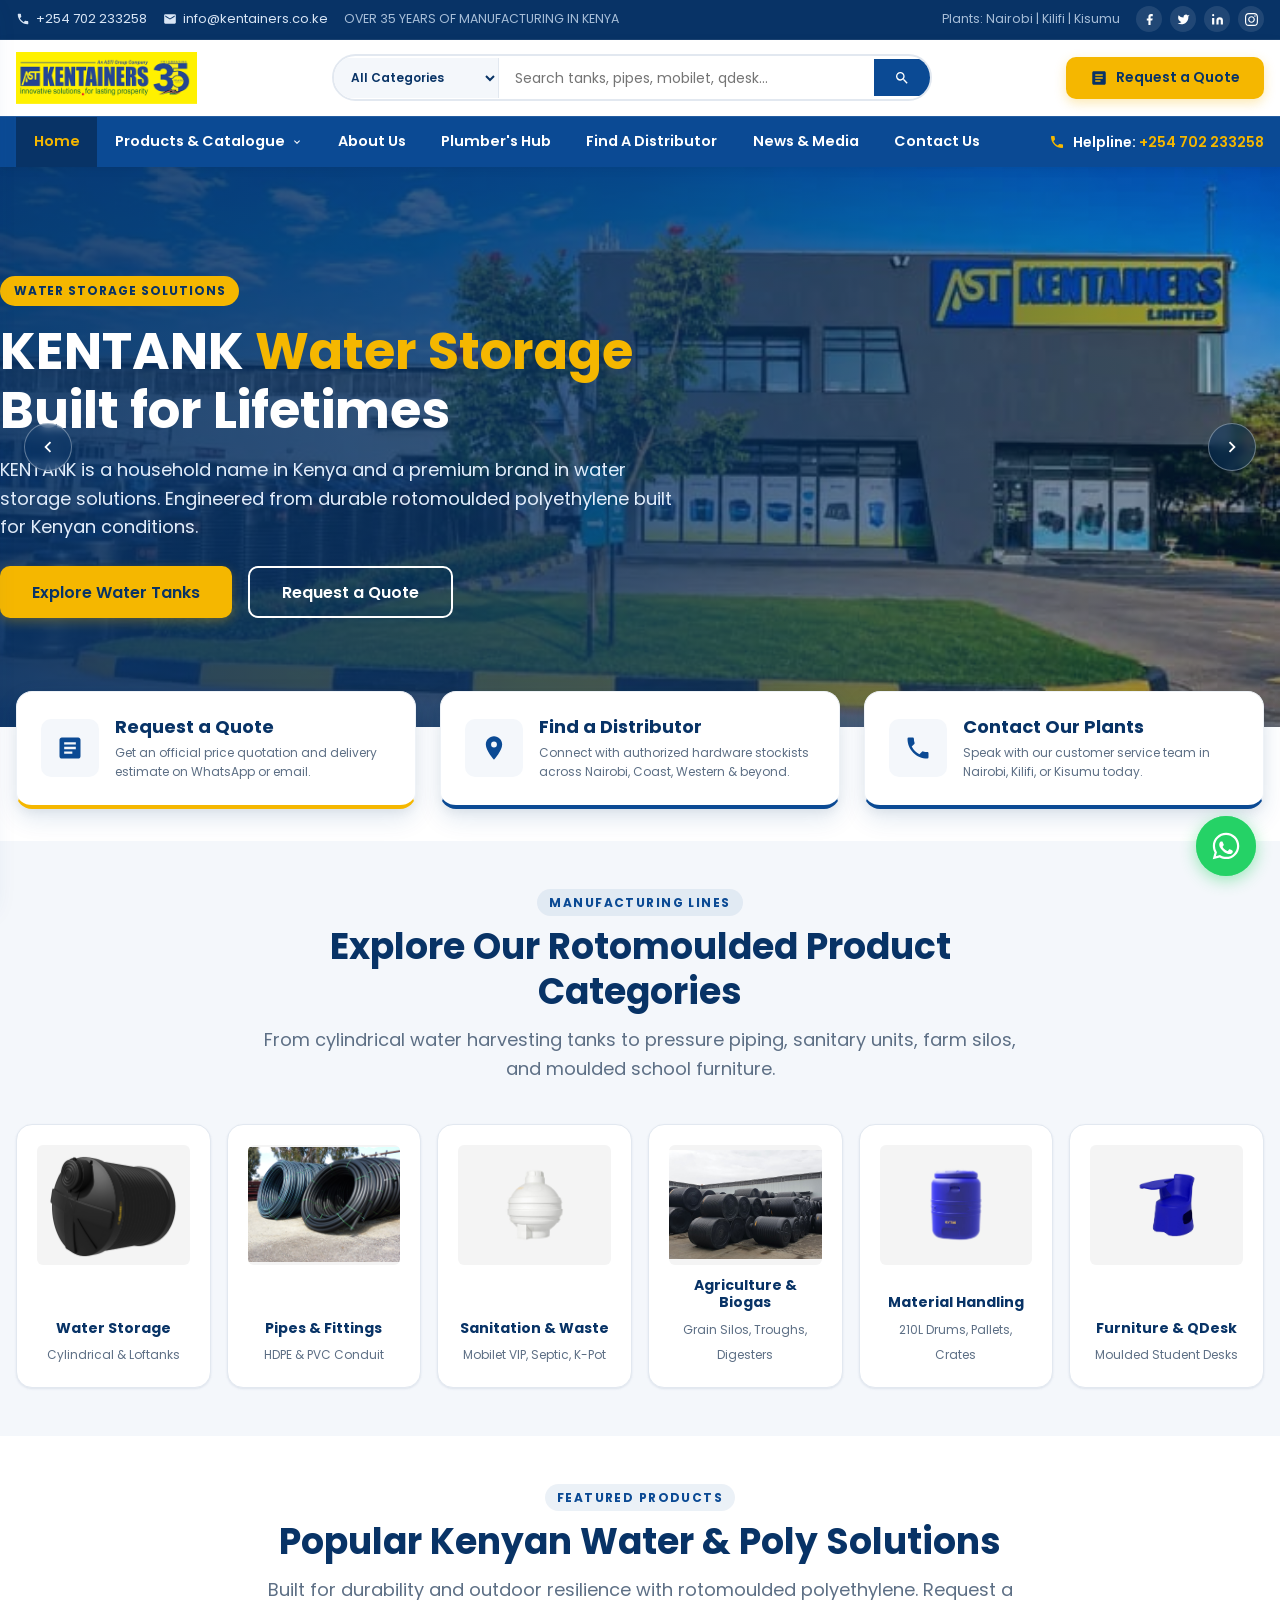
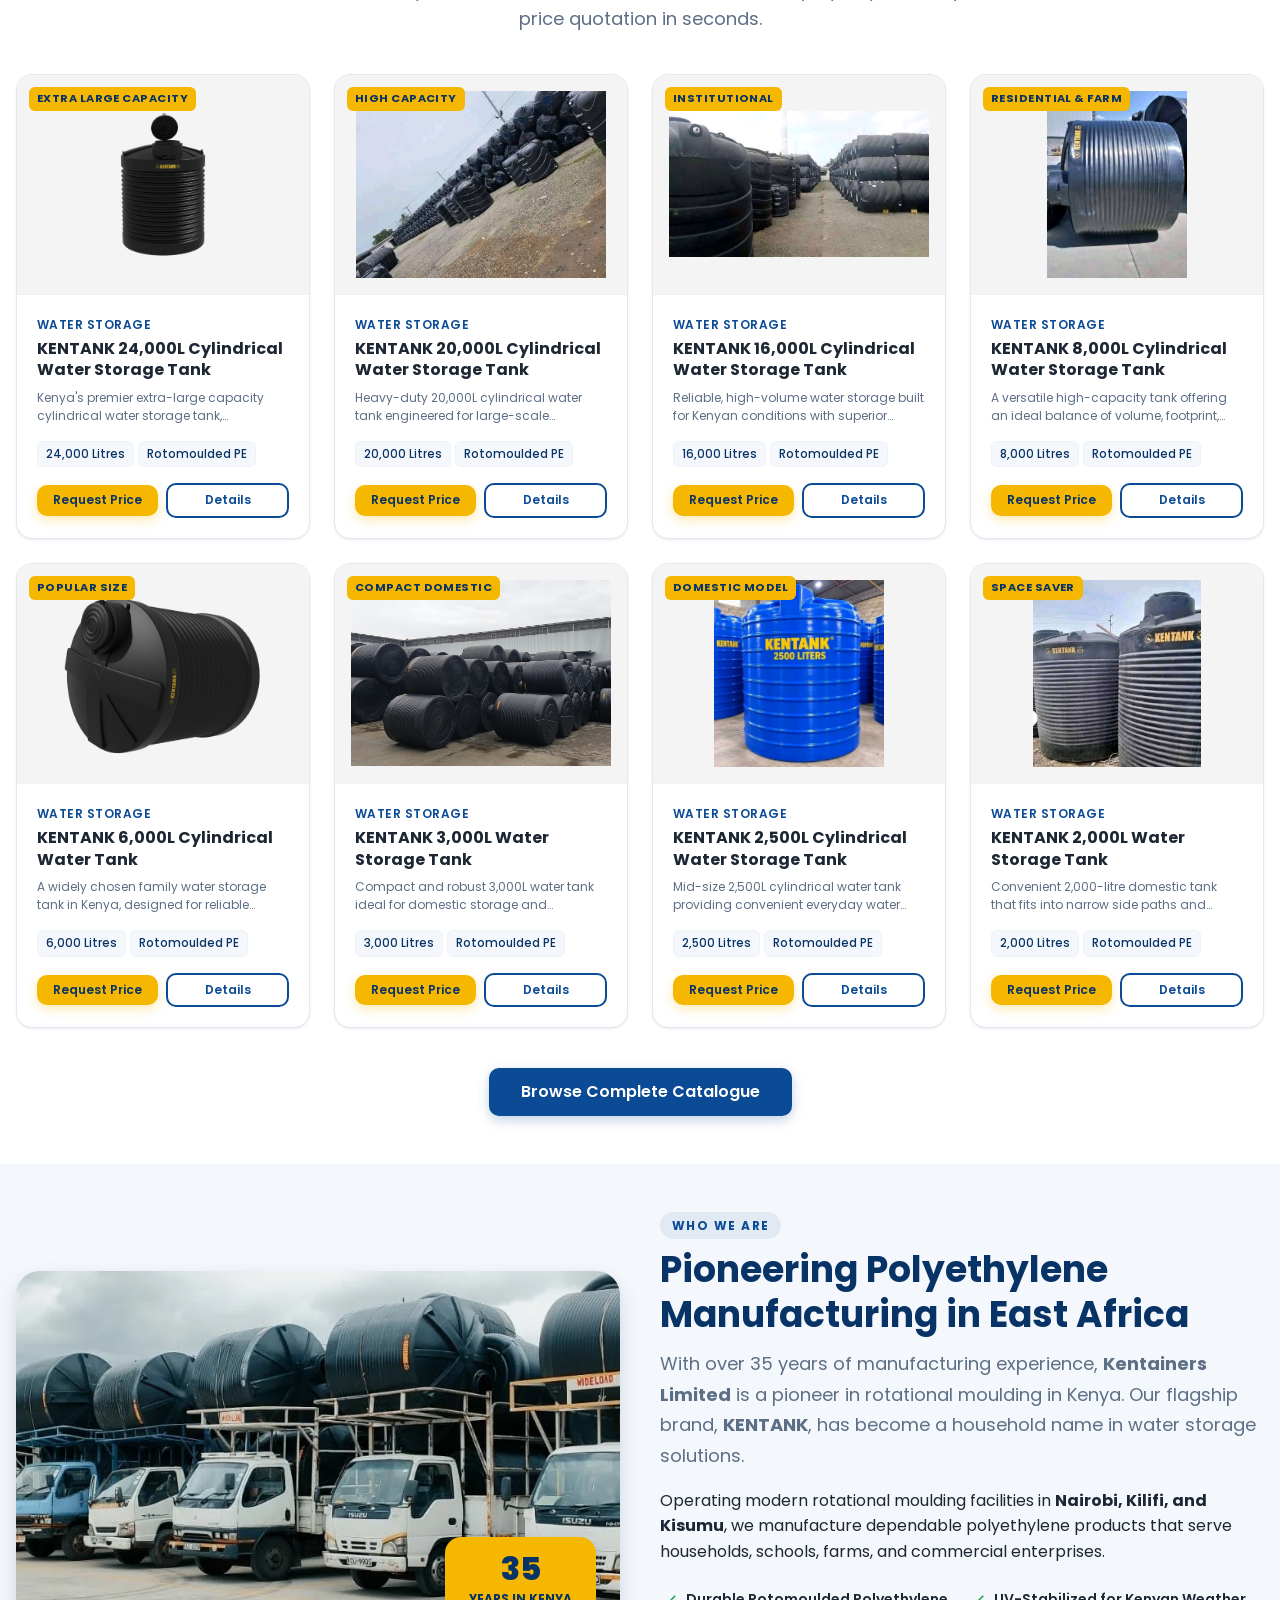
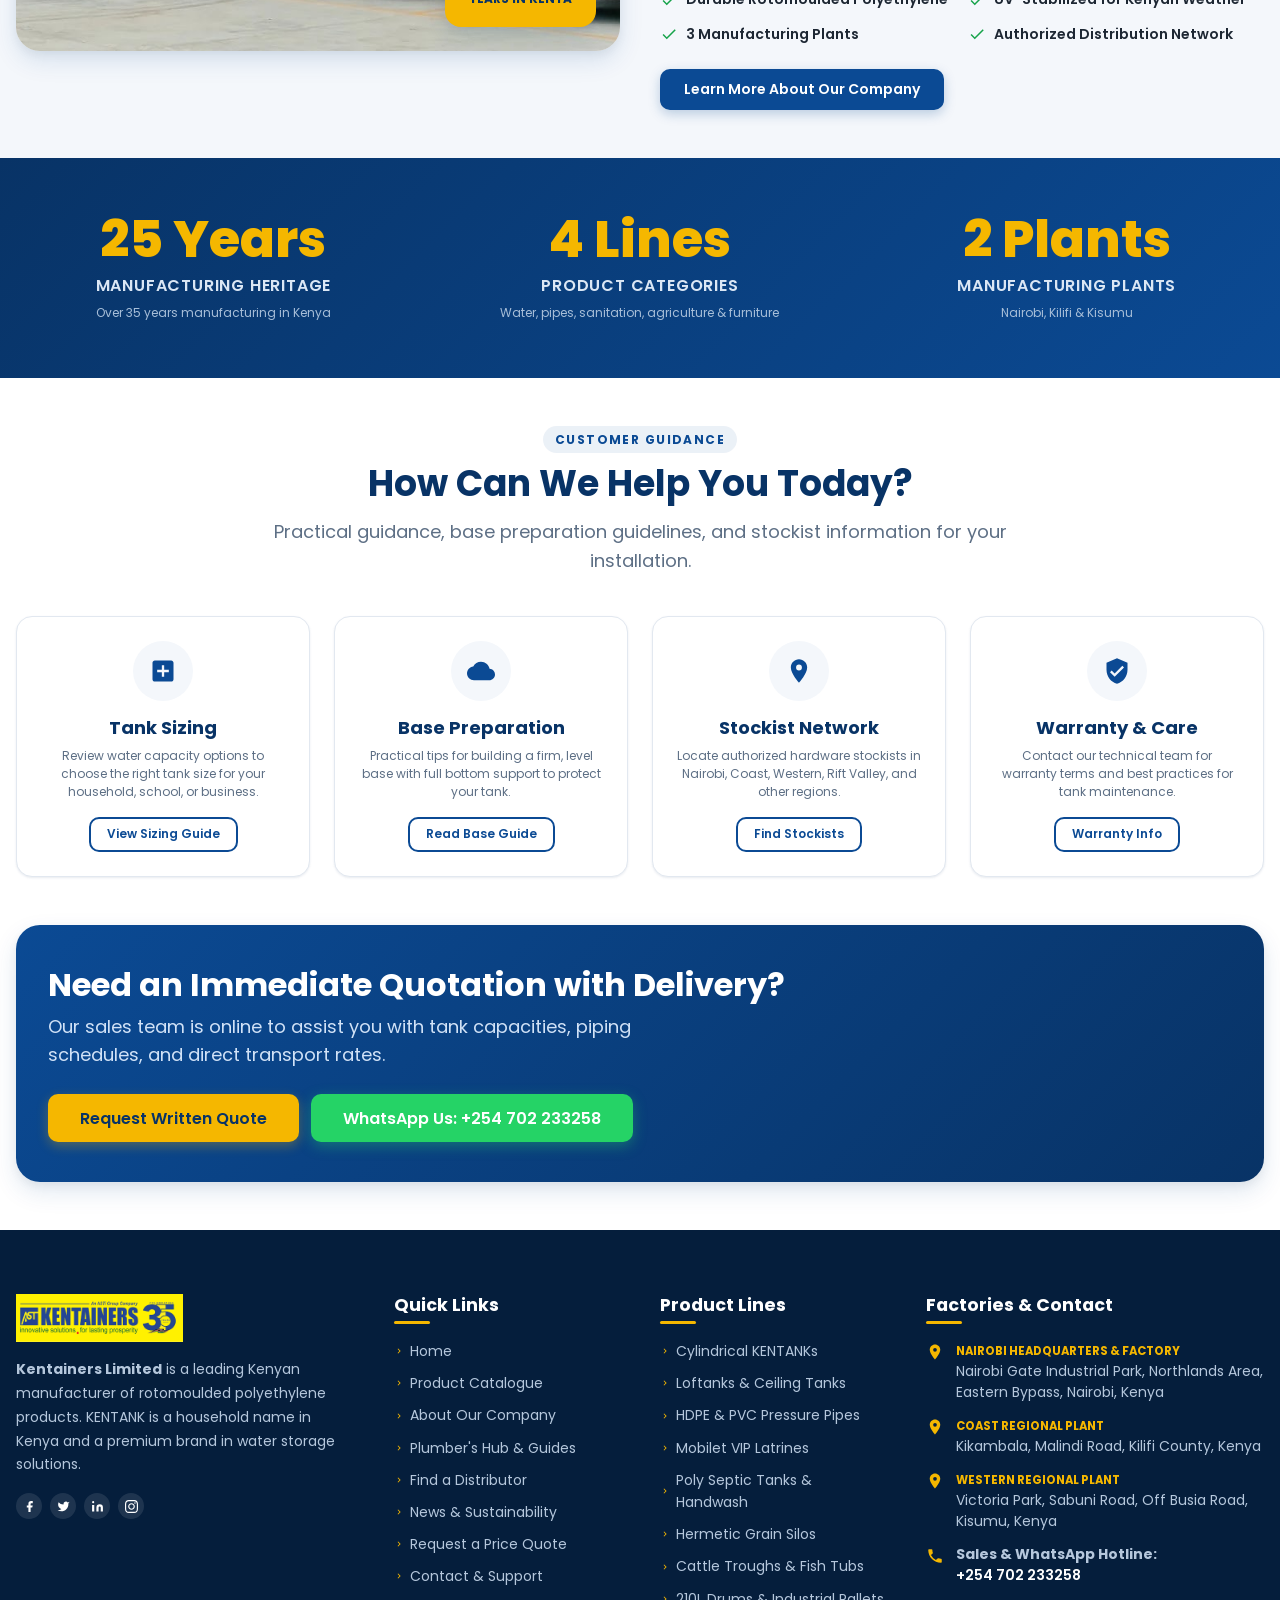
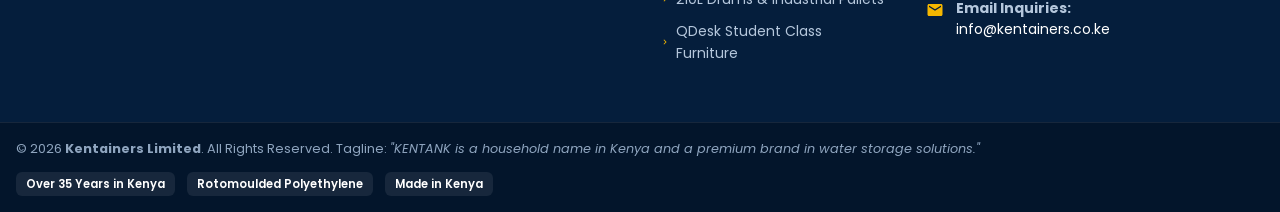
==== index.html @ bfcb147c "Initial commit: Kentainers website" ====
<!DOCTYPE html>
<html lang="en">
<head>
  <meta charset="UTF-8">
  <meta name="viewport" content="width=device-width, initial-scale=1.0">
  <title>Kentainers Limited | Kenya's Trusted Polyethylene Water Tanks & Products</title>
  <meta name="description" content="Kentainers Limited manufactures genuine KENTANK water storage tanks, HDPE & PVC pressure pipes, Mobilet sanitation systems, and QDesk educational furniture in Kenya.">
  <link rel="canonical" href="https://kentainers.co.ke/index.html">

  <!-- Open Graph / Social Sharing -->
  <meta property="og:type" content="website">
  <meta property="og:url" content="https://kentainers.co.ke/index.html">
  <meta property="og:title" content="Kentainers Limited | Manufacturers of KENTANK Water Storage Solutions">
  <meta property="og:description" content="KENTANK is a household name in Kenya and a premium brand in water storage solutions.">
  <meta property="og:image" content="images/web/logo.png">

  <!-- Google Fonts: Poppins -->
  <link rel="preconnect" href="https://fonts.googleapis.com">
  <link rel="preconnect" href="https://fonts.gstatic.com" crossorigin>
  <link href="https://fonts.googleapis.com/css2?family=Poppins:wght@400;500;600;700;800&display=swap" rel="stylesheet">

  <link rel="stylesheet" href="css/style.css">

  <!-- JSON-LD Structured Data: Organization -->
  <script type="application/ld+json">
  {
    "@context": "https://schema.org",
    "@type": "Organization",
    "name": "Kentainers Limited",
    "alternateName": "KENTANK Kenya",
    "url": "https://kentainers.co.ke",
    "logo": "https://kentainers.co.ke/images/web/logo.png",
    "description": "Kenyan manufacturer of polyethylene water storage tanks, pipes, sanitation systems, and agricultural products.",
    "telephone": "+254702233258",
    "email": "info@kentainers.co.ke",
    "address": [
      {
        "@type": "PostalAddress",
        "streetAddress": "Nairobi Gate Industrial Park, Northlands Area, Eastern Bypass",
        "addressLocality": "Nairobi",
        "addressCountry": "KE"
      },
      {
        "@type": "PostalAddress",
        "streetAddress": "Kikambala, Malindi Road",
        "addressLocality": "Kilifi",
        "addressCountry": "KE"
      },
      {
        "@type": "PostalAddress",
        "streetAddress": "Victoria Park, Sabuni Road, Off Busia Road",
        "addressLocality": "Kisumu",
        "addressCountry": "KE"
      }
    ],
    "slogan": "KENTANK is a household name in Kenya and a premium brand in water storage solutions."
  }
  </script>
</head>
<body>
  <a href="#main-content" class="skip-link">Skip to main content</a>

  <!-- Top bar & Sticky Header injected by js/components.js -->
  <div id="site-topbar-root"></div>
  <div id="site-header-root"></div>

  <main id="main-content" class="main-content">
    <!-- TASK 2: Premium Full-Bleed Homepage Hero Slider (5 Slides) -->
    <section class="hero-slider-section" aria-label="Hero Highlights Slider" tabindex="0">
      <div class="hero-slider-track">
        <!-- Slide 1: Water Storage Flagship -->
        <div class="hero-slide active" role="group" aria-roledescription="slide" aria-label="1 of 5: Water Storage Solutions">
          <img src="images/web/kentainer-hero-background.jpeg" alt="Kentainers Water Storage Solutions" class="hero-slide-bg" loading="eager" width="715" height="477">
          <div class="hero-slide-overlay"></div>
          <div class="container hero-slide-content">
            <div class="hero-text-block">
              <span class="hero-eyebrow">Water Storage Solutions</span>
              <h1 class="hero-title">KENTANK <span>Water Storage</span> Built for Lifetimes</h1>
              <p class="hero-desc">
                KENTANK is a household name in Kenya and a premium brand in water storage solutions. Engineered from durable rotomoulded polyethylene built for Kenyan conditions.
              </p>
              <div class="hero-buttons">
                <a href="shop.html?category=water-storage" class="btn btn-accent btn-lg">Explore Water Tanks</a>
                <a href="request-a-quote.html" class="btn btn-outline-white btn-lg">Request a Quote</a>
              </div>
            </div>
          </div>
        </div>

        <!-- Slide 2: Pipes & Fittings -->
        <div class="hero-slide" role="group" aria-roledescription="slide" aria-label="2 of 5: Pipes and Fittings">
          <img src="images/web/32mm-hdpe-pn6-pn8.jpg" alt="KENTANK HDPE Pressure and PVC Conduit Pipes" class="hero-slide-bg" loading="lazy" width="160" height="120">
          <div class="hero-slide-overlay"></div>
          <div class="container hero-slide-content">
            <div class="hero-text-block">
              <span class="hero-eyebrow">Pipes & Fittings</span>
              <h2 class="hero-title">High-Density <span>Polyethylene & PVC</span> Pressure Pipes</h2>
              <p class="hero-desc">
                Quality HDPE pressure pipes (PN6 and PN8) and heavy-gauge PVC conduit pipes engineered for irrigation, boreholes, and building infrastructure.
              </p>
              <div class="hero-buttons">
                <a href="shop.html?category=pipes-fittings" class="btn btn-accent btn-lg">View Pipes & Fittings</a>
                <a href="plumbers-hub.html" class="btn btn-outline-white btn-lg">Plumber's Guide</a>
              </div>
            </div>
          </div>
        </div>

        <!-- Slide 3: Furniture & QDesk -->
        <div class="hero-slide" role="group" aria-roledescription="slide" aria-label="3 of 5: QDesk School Furniture">
          <img src="images/web/qdesk.jpg" alt="KENTANK QDesk Ergonomic School Furniture" class="hero-slide-bg" loading="lazy" width="1060" height="1200" style="object-position: center 25%;">
          <div class="hero-slide-overlay"></div>
          <div class="container hero-slide-content">
            <div class="hero-text-block">
              <span class="hero-eyebrow">Classroom & Institutional Furniture</span>
              <h2 class="hero-title">KENTANK <span>QDesk</span> Ergonomic School Furniture</h2>
              <p class="hero-desc">
                Moulded student desk-chair units with integrated tablet arms. Termite-proof, splinter-proof, easy to sanitize, and built for rigorous daily school use.
              </p>
              <div class="hero-buttons">
                <a href="shop.html?category=furniture-qdesk" class="btn btn-accent btn-lg">Explore QDesk</a>
                <a href="request-a-quote.html?product=KENTANK%20QDesk%20Ergonomic%20School%20Desk" class="btn btn-outline-white btn-lg">Request School Quote</a>
              </div>
            </div>
          </div>
        </div>

        <!-- Slide 4: Countrywide Delivery -->
        <div class="hero-slide" role="group" aria-roledescription="slide" aria-label="4 of 5: Direct Delivery">
          <img src="images/web/countrywide-delivery.jpg" alt="Kentainers direct delivery fleet" class="hero-slide-bg" loading="lazy" width="738" height="738">
          <div class="hero-slide-overlay"></div>
          <div class="container hero-slide-content">
            <div class="hero-text-block">
              <span class="hero-eyebrow">Logistics & Distribution</span>
              <h2 class="hero-title">Direct Site & Hardware <span>Delivery</span></h2>
              <p class="hero-desc">
                Supplying authorized hardware stockists, farms, schools, and project sites with prompt, dedicated delivery from our regional plants.
              </p>
              <div class="hero-buttons">
                <a href="find-a-distributor.html" class="btn btn-accent btn-lg">Find a Stockist</a>
                <a href="https://wa.me/254702233258" class="btn btn-whatsapp btn-lg" target="_blank" rel="noopener noreferrer">Order via WhatsApp</a>
              </div>
            </div>
          </div>
        </div>

        <!-- Slide 5: Agriculture & Material Handling -->
        <div class="hero-slide" role="group" aria-roledescription="slide" aria-label="5 of 5: Agriculture and Material Handling">
          <img src="images/web/kentainer-drum-blue.jpg" alt="Kentainers industrial drums and agricultural silos" class="hero-slide-bg" loading="lazy" width="430" height="487">
          <div class="hero-slide-overlay"></div>
          <div class="container hero-slide-content">
            <div class="hero-text-block">
              <span class="hero-eyebrow">Agriculture & Industry</span>
              <h2 class="hero-title">Tough Polyethylene for <span>Farms & Industry</span></h2>
              <p class="hero-desc">
                Chemical-resistant industrial drums, post-harvest hermetic grain silos, and livestock feeding troughs built for Kenyan agricultural and commercial demands.
              </p>
              <div class="hero-buttons">
                <a href="shop.html" class="btn btn-accent btn-lg">Browse Catalogue</a>
                <a href="contact-us.html" class="btn btn-outline-white btn-lg">Contact Technical Sales</a>
              </div>
            </div>
          </div>
        </div>
      </div>

      <!-- Slider Arrows -->
      <button type="button" class="slider-arrow slider-prev" aria-label="Previous slide">
        <svg viewBox="0 0 24 24"><path d="M15.41 7.41L14 6l-6 6 6 6 1.41-1.41L10.83 12z"/></svg>
      </button>
      <button type="button" class="slider-arrow slider-next" aria-label="Next slide">
        <svg viewBox="0 0 24 24"><path d="M10 6L8.59 7.41 13.17 12l-4.58 4.59L10 18l6-6z"/></svg>
      </button>

      <!-- Slider Dots -->
      <div class="slider-dots" role="tablist" aria-label="Slide Selection Dots">
        <button type="button" class="slider-dot active" role="tab" aria-selected="true" aria-label="Slide 1"></button>
        <button type="button" class="slider-dot" role="tab" aria-selected="false" aria-label="Slide 2"></button>
        <button type="button" class="slider-dot" role="tab" aria-selected="false" aria-label="Slide 3"></button>
        <button type="button" class="slider-dot" role="tab" aria-selected="false" aria-label="Slide 4"></button>
        <button type="button" class="slider-dot" role="tab" aria-selected="false" aria-label="Slide 5"></button>
      </div>
    </section>

    <!-- Quick Action Cards (Row of 3) -->
    <section class="quick-actions-bar" aria-label="Quick Actions">
      <div class="container">
        <div class="quick-actions-grid">
          <a href="request-a-quote.html" class="quick-action-card highlight">
            <div class="action-card-icon">
              <svg viewBox="0 0 24 24"><path d="M19 3H5c-1.1 0-2 .9-2 2v14c0 1.1.9 2 2 2h14c1.1 0 2-.9 2-2V5c0-1.1-.9-2-2-2zm-5 14H7v-2h7v2zm3-4H7v-2h10v2zm0-4H7V7h10v2z"/></svg>
            </div>
            <div>
              <h3 class="action-card-title">Request a Quote</h3>
              <p class="action-card-text">Get an official price quotation and delivery estimate on WhatsApp or email.</p>
            </div>
          </a>

          <a href="find-a-distributor.html" class="quick-action-card">
            <div class="action-card-icon">
              <svg viewBox="0 0 24 24"><path d="M12 2C8.13 2 5 5.13 5 9c0 5.25 7 13 7 13s7-7.75 7-13c0-3.87-3.13-7-7-7zm0 9.5a2.5 2.5 0 010-5 2.5 2.5 0 010 5z"/></svg>
            </div>
            <div>
              <h3 class="action-card-title">Find a Distributor</h3>
              <p class="action-card-text">Connect with authorized hardware stockists across Nairobi, Coast, Western & beyond.</p>
            </div>
          </a>

          <a href="contact-us.html" class="quick-action-card">
            <div class="action-card-icon">
              <svg viewBox="0 0 24 24"><path d="M6.62 10.79a15.053 15.053 0 006.59 6.59l2.2-2.2a1 1 0 011.02-.24c1.12.37 2.33.57 3.57.57.55 0 1 .45 1 1V20a1 1 0 01-1 1c-9.39 0-17-7.61-17-17a1 1 0 011-1h3.5a1 1 0 011 1c0 1.25.2 2.45.57 3.57.11.35.03.74-.25 1.02l-2.2 2.2z"/></svg>
            </div>
            <div>
              <h3 class="action-card-title">Contact Our Plants</h3>
              <p class="action-card-text">Speak with our customer service team in Nairobi, Kilifi, or Kisumu today.</p>
            </div>
          </a>
        </div>
      </div>
    </section>

    <!-- Category Tiles (6 Verified Categories) -->
    <section class="section section-bg-alt" aria-labelledby="cat-tiles-title">
      <div class="container">
        <div class="section-header">
          <span class="section-subtitle">Manufacturing Lines</span>
          <h2 id="cat-tiles-title" class="section-title">Explore Our Rotomoulded Product Categories</h2>
          <p class="section-description">From cylindrical water harvesting tanks to pressure piping, sanitary units, farm silos, and moulded school furniture.</p>
        </div>

        <div class="category-tiles-grid">
          <!-- 1. Water Storage -->
          <a href="shop.html?category=water-storage" class="category-tile">
            <div class="category-tile-img-wrap">
              <img src="images/web/kentank-6000l-cylindrical-tank.png" alt="Water Storage Tanks" class="category-tile-img" loading="lazy" width="510" height="484">
            </div>
            <div>
              <h3 class="category-tile-title">Water Storage</h3>
              <span class="category-tile-count">Cylindrical & Loftanks</span>
            </div>
          </a>

          <!-- 2. Pipes & Fittings -->
          <a href="shop.html?category=pipes-fittings" class="category-tile">
            <div class="category-tile-img-wrap">
              <img src="images/web/32mm-hdpe-pn6-pn8.jpg" alt="Pipes and Fittings" class="category-tile-img" loading="lazy" width="160" height="120">
            </div>
            <div>
              <h3 class="category-tile-title">Pipes & Fittings</h3>
              <span class="category-tile-count">HDPE & PVC Conduit</span>
            </div>
          </a>

          <!-- 3. Sanitation & Waste -->
          <a href="shop.html?category=sanitation-waste" class="category-tile">
            <div class="category-tile-img-wrap">
              <img src="images/web/kentainers-kpot-white.jpg" alt="Sanitation and Waste Management" class="category-tile-img" loading="lazy" width="430" height="487">
            </div>
            <div>
              <h3 class="category-tile-title">Sanitation & Waste</h3>
              <span class="category-tile-count">Mobilet VIP, Septic, K-Pot</span>
            </div>
          </a>

          <!-- 4. Agriculture & Biogas -->
          <a href="shop.html?category=agriculture-biogas" class="category-tile">
            <div class="category-tile-img-wrap">
              <img src="images/web/kentank-3000l.jpg" alt="Agriculture and Biogas" class="category-tile-img" loading="lazy" width="980" height="700">
            </div>
            <div>
              <h3 class="category-tile-title">Agriculture & Biogas</h3>
              <span class="category-tile-count">Grain Silos, Troughs, Digesters</span>
            </div>
          </a>

          <!-- 5. Material Handling -->
          <a href="shop.html?category=material-handling" class="category-tile">
            <div class="category-tile-img-wrap">
              <img src="images/web/kentainer-drum-blue.jpg" alt="Material Handling Equipment" class="category-tile-img" loading="lazy" width="430" height="487">
            </div>
            <div>
              <h3 class="category-tile-title">Material Handling</h3>
              <span class="category-tile-count">210L Drums, Pallets, Crates</span>
            </div>
          </a>

          <!-- 6. Furniture & QDesk -->
          <a href="shop.html?category=furniture-qdesk" class="category-tile">
            <div class="category-tile-img-wrap">
              <img src="images/web/qdesk.jpg" alt="Furniture and QDesk" class="category-tile-img" loading="lazy" width="1060" height="1200">
            </div>
            <div>
              <h3 class="category-tile-title">Furniture & QDesk</h3>
              <span class="category-tile-count">Moulded Student Desks</span>
            </div>
          </a>
        </div>
      </div>
    </section>

    <!-- Featured Products Section (8 Products - Real Photos Only!) -->
    <section class="section" aria-labelledby="featured-products-title">
      <div class="container">
        <div class="section-header">
          <span class="section-subtitle">Featured Products</span>
          <h2 id="featured-products-title" class="section-title">Popular Kenyan Water & Poly Solutions</h2>
          <p class="section-description">Built for durability and outdoor resilience with rotomoulded polyethylene. Request a price quotation in seconds.</p>
        </div>

        <div class="product-grid" id="featuredProductsGrid">
          <!-- Populated strictly with real photo products by js/main.js -->
        </div>

        <div class="text-center" style="margin-top: var(--space-10);">
          <a href="shop.html" class="btn btn-primary btn-lg">Browse Complete Catalogue</a>
        </div>
      </div>
    </section>

    <!-- About Company Teaser Section (Safe verified claims) -->
    <section class="section section-bg-alt" aria-labelledby="about-teaser-title">
      <div class="container">
        <div class="about-teaser-grid">
          <div class="about-teaser-img-wrap">
            <img src="images/web/countrywide-delivery.jpg" alt="Kentainers distribution logistics fleet" class="about-teaser-img" loading="lazy" width="738" height="738">
            <div class="about-experience-badge">
              <span class="experience-years">35</span>
              <span class="experience-text">Years in Kenya</span>
            </div>
          </div>

          <div>
            <span class="section-subtitle">Who We Are</span>
            <h2 id="about-teaser-title" class="section-title">Pioneering Polyethylene Manufacturing in East Africa</h2>
            <p class="lead">
              With over 35 years of manufacturing experience, <strong>Kentainers Limited</strong> is a pioneer in rotational moulding in Kenya. Our flagship brand, <strong>KENTANK</strong>, has become a household name in water storage solutions.
            </p>
            <p>
              Operating modern rotational moulding facilities in <strong>Nairobi, Kilifi, and Kisumu</strong>, we manufacture dependable polyethylene products that serve households, schools, farms, and commercial enterprises.
            </p>

            <div class="about-bullets">
              <div class="bullet-item">
                <svg viewBox="0 0 24 24"><path d="M9 16.17L4.83 12l-1.42 1.41L9 19 21 7l-1.41-1.41z"/></svg>
                <span>Durable Rotomoulded Polyethylene</span>
              </div>
              <div class="bullet-item">
                <svg viewBox="0 0 24 24"><path d="M9 16.17L4.83 12l-1.42 1.41L9 19 21 7l-1.41-1.41z"/></svg>
                <span>UV-Stabilized for Kenyan Weather</span>
              </div>
              <div class="bullet-item">
                <svg viewBox="0 0 24 24"><path d="M9 16.17L4.83 12l-1.42 1.41L9 19 21 7l-1.41-1.41z"/></svg>
                <span>3 Manufacturing Plants</span>
              </div>
              <div class="bullet-item">
                <svg viewBox="0 0 24 24"><path d="M9 16.17L4.83 12l-1.42 1.41L9 19 21 7l-1.41-1.41z"/></svg>
                <span>Authorized Distribution Network</span>
              </div>
            </div>

            <a href="about-us.html" class="btn btn-primary">Learn More About Our Company</a>
          </div>
        </div>
      </div>
    </section>

    <!-- Verified Stats Counter Band -->
    <section class="stats-band" aria-label="Key Performance Statistics">
      <div class="container">
        <div class="stats-grid">
          <div class="stat-item">
            <div class="stat-number" data-target="35" data-suffix=" Years">35 Years</div>
            <div class="stat-label">Manufacturing Heritage</div>
            <div class="stat-subtext">Over 35 years manufacturing in Kenya</div>
          </div>
          <div class="stat-item">
            <div class="stat-number" data-target="6" data-suffix=" Lines">6 Lines</div>
            <div class="stat-label">Product Categories</div>
            <div class="stat-subtext">Water, pipes, sanitation, agriculture & furniture</div>
          </div>
          <div class="stat-item">
            <div class="stat-number" data-target="3" data-suffix=" Plants">3 Plants</div>
            <div class="stat-label">Manufacturing Plants</div>
            <!-- TODO: confirm factory locations with client -->
            <div class="stat-subtext">Nairobi, Kilifi & Kisumu</div>
          </div>
        </div>
      </div>
    </section>

    <!-- Find Help Cards (4 Columns) -->
    <section class="section" aria-labelledby="help-title">
      <div class="container">
        <div class="section-header">
          <span class="section-subtitle">Customer Guidance</span>
          <h2 id="help-title" class="section-title">How Can We Help You Today?</h2>
          <p class="section-description">Practical guidance, base preparation guidelines, and stockist information for your installation.</p>
        </div>

        <div class="find-help-grid">
          <div class="help-card">
            <div class="help-card-icon">
              <svg viewBox="0 0 24 24"><path d="M19 3H5c-1.1 0-2 .9-2 2v14c0 1.1.9 2 2 2h14c1.1 0 2-.9 2-2V5c0-1.1-.9-2-2-2zm-2 10h-4v4h-2v-4H7v-2h4V7h2v4h4v2z"/></svg>
            </div>
            <h3 class="help-card-title">Tank Sizing</h3>
            <p class="help-card-desc">Review water capacity options to choose the right tank size for your household, school, or business.</p>
            <a href="plumbers-hub.html#water-weight" class="btn btn-outline btn-sm">View Sizing Guide</a>
          </div>

          <div class="help-card">
            <div class="help-card-icon">
              <svg viewBox="0 0 24 24"><path d="M19.35 10.04C18.67 6.59 15.64 4 12 4 9.11 4 6.6 5.64 5.35 8.04 2.34 8.36 0 10.91 0 14c0 3.31 2.69 6 6 6h13c2.76 0 5-2.24 5-5 0-2.64-2.05-4.78-4.65-4.96z"/></svg>
            </div>
            <h3 class="help-card-title">Base Preparation</h3>
            <p class="help-card-desc">Practical tips for building a firm, level base with full bottom support to protect your tank.</p>
            <a href="plumbers-hub.html#installation-essentials" class="btn btn-outline btn-sm">Read Base Guide</a>
          </div>

          <div class="help-card">
            <div class="help-card-icon">
              <svg viewBox="0 0 24 24"><path d="M12 2C8.13 2 5 5.13 5 9c0 5.25 7 13 7 13s7-7.75 7-13c0-3.87-3.13-7-7-7zm0 9.5a2.5 2.5 0 010-5 2.5 2.5 0 010 5z"/></svg>
            </div>
            <h3 class="help-card-title">Stockist Network</h3>
            <p class="help-card-desc">Locate authorized hardware stockists in Nairobi, Coast, Western, Rift Valley, and other regions.</p>
            <a href="find-a-distributor.html" class="btn btn-outline btn-sm">Find Stockists</a>
          </div>

          <div class="help-card">
            <div class="help-card-icon">
              <svg viewBox="0 0 24 24"><path d="M12 1L3 5v6c0 5.55 3.84 10.74 9 12 5.16-1.26 9-6.45 9-12V5l-9-4zm-2 16l-4-4 1.41-1.41L10 14.17l6.59-6.59L18 9l-8 8z"/></svg>
            </div>
            <h3 class="help-card-title">Warranty & Care</h3>
            <p class="help-card-desc">Contact our technical team for warranty terms and best practices for tank maintenance.</p>
            <a href="about-us.html#warranty" class="btn btn-outline btn-sm">Warranty Info</a>
          </div>
        </div>
      </div>
    </section>

    <!-- Short Quote CTA Banner -->
    <section class="section" style="padding-top: 0;">
      <div class="container">
        <div class="quote-cta-banner">
          <div class="quote-cta-text">
            <h3>Need an Immediate Quotation with Delivery?</h3>
            <p>Our sales team is online to assist you with tank capacities, piping schedules, and direct transport rates.</p>
          </div>
          <div class="quote-cta-actions">
            <a href="request-a-quote.html" class="btn btn-accent btn-lg">Request Written Quote</a>
            <a href="https://wa.me/254702233258" class="btn btn-whatsapp btn-lg" target="_blank" rel="noopener noreferrer">
              <span>WhatsApp Us: +254 702 233258</span>
            </a>
          </div>
        </div>
      </div>
    </section>
  </main>

  <!-- Multi-column Footer & Floating WhatsApp injected by js/components.js -->
  <div id="site-footer-root"></div>
  <div id="site-whatsapp-root"></div>

  <!-- Scripts -->
  <script src="js/products.js"></script>
  <script src="js/components.js"></script>
  <script src="js/main.js"></script>
</body>
</html>
---- css/style.css ----
/* ==========================================================================
   KENTAINERS LIMITED - MAIN STYLESHEET
   Design System: Elementor / WoodMart WooCommerce Inspired
   ========================================================================== */

/* --- CSS Variables & Design Tokens --- */
:root {
  --blue: #0b4a94;
  --blue-dark: #083366;
  --blue-light: #1664c0;
  --accent: #f5b700;
  --accent-hover: #dfa600;
  --accent-light: #fff8e1;
  --text: #1d2733;
  --text-muted: #5d6f85;
  --text-light: #899ab0;
  --bg-alt: #f4f7fb;
  --bg-card: #ffffff;
  --bg-thumb: #f4f4f4; /* Neutral light grey matching product photography */
  --white: #ffffff;
  --border: #e2e8f0;
  --border-light: #eef2f7;
  --success: #16a34a;
  --danger: #dc2626;

  /* Typography */
  --font-family: 'Poppins', -apple-system, BlinkMacSystemFont, 'Segoe UI', Roboto, Helvetica, Arial, sans-serif;
  --font-size-xs: 0.75rem;     /* 12px */
  --font-size-sm: 0.875rem;    /* 14px */
  --font-size-base: 1rem;      /* 16px */
  --font-size-md: 1.125rem;    /* 18px */
  --font-size-lg: 1.25rem;     /* 20px */
  --font-size-xl: 1.5rem;      /* 24px */
  --font-size-2xl: 1.875rem;   /* 30px */
  --font-size-3xl: 2.25rem;    /* 36px */
  --font-size-4xl: 3rem;       /* 48px */

  /* 8px Spacing Scale */
  --space-1: 0.25rem;  /* 4px */
  --space-2: 0.5rem;   /* 8px */
  --space-3: 0.75rem;  /* 12px */
  --space-4: 1rem;     /* 16px */
  --space-5: 1.25rem;  /* 20px */
  --space-6: 1.5rem;   /* 24px */
  --space-8: 2rem;     /* 32px */
  --space-10: 2.5rem;  /* 40px */
  --space-12: 3rem;    /* 48px */
  --space-16: 4rem;    /* 64px */
  --space-20: 5rem;    /* 80px */

  /* Shadows & Radii */
  --radius-sm: 6px;
  --radius-md: 10px;
  --radius-lg: 16px;
  --radius-xl: 24px;
  --radius-full: 9999px;

  --shadow-sm: 0 1px 3px rgba(11, 74, 148, 0.06), 0 1px 2px rgba(0, 0, 0, 0.04);
  --shadow-md: 0 4px 12px rgba(11, 74, 148, 0.08), 0 2px 4px rgba(0, 0, 0, 0.03);
  --shadow-lg: 0 10px 25px rgba(11, 74, 148, 0.12), 0 4px 10px rgba(0, 0, 0, 0.05);
  --shadow-hover: 0 16px 36px rgba(11, 74, 148, 0.16), 0 6px 12px rgba(0, 0, 0, 0.08);

  --transition-fast: 0.2s ease;
  --transition-normal: 0.3s cubic-bezier(0.16, 1, 0.3, 1);
  --max-width: 1280px;
}

/* --- Base & Reset --- */
*, *::before, *::after {
  box-sizing: border-box;
  margin: 0;
  padding: 0;
}

html {
  font-size: 16px;
  scroll-behavior: smooth;
  -webkit-text-size-adjust: 100%;
}

body {
  font-family: var(--font-family);
  font-size: var(--font-size-base);
  line-height: 1.6;
  color: var(--text);
  background-color: var(--white);
  min-height: 100vh;
  display: flex;
  flex-direction: column;
}

img, picture, svg, video {
  display: block;
  max-width: 100%;
  height: auto;
}

a {
  color: var(--blue);
  text-decoration: none;
  transition: color var(--transition-fast);
}

a:hover {
  color: var(--blue-dark);
}

button, input, select, textarea {
  font: inherit;
  color: inherit;
}

button {
  cursor: pointer;
  border: none;
  background: none;
}

ul, ol {
  list-style: none;
}

/* Accessibility Skip Link */
.skip-link {
  position: absolute;
  top: -100px;
  left: var(--space-4);
  background: var(--accent);
  color: var(--blue-dark);
  padding: var(--space-2) var(--space-4);
  font-weight: 700;
  border-radius: var(--radius-sm);
  z-index: 9999;
  transition: top 0.2s ease;
}

.skip-link:focus {
  top: var(--space-4);
  outline: 3px solid var(--blue-dark);
}

:focus-visible {
  outline: 3px solid var(--accent);
  outline-offset: 2px;
}

/* --- Typography --- */
h1, h2, h3, h4, h5, h6 {
  color: var(--blue-dark);
  line-height: 1.25;
  font-weight: 700;
  margin-bottom: var(--space-3);
}

h1 { font-size: clamp(1.75rem, 4vw, 2.75rem); }
h2 { font-size: clamp(1.5rem, 3vw, 2.25rem); }
h3 { font-size: clamp(1.25rem, 2.5vw, 1.5rem); }
h4 { font-size: 1.2rem; }
h5 { font-size: 1rem; }
h6 { font-size: 0.875rem; text-transform: uppercase; letter-spacing: 0.05em; }

p {
  margin-bottom: var(--space-4);
}

.lead {
  font-size: var(--font-size-md);
  color: var(--text-muted);
  line-height: 1.7;
}

.text-accent { color: var(--accent); }
.text-blue { color: var(--blue); }
.text-muted { color: var(--text-muted); }
.text-center { text-align: center; }
.text-right { text-align: right; }

/* --- Containers & Layout --- */
.container {
  width: 100%;
  max-width: var(--max-width);
  margin-left: auto;
  margin-right: auto;
  padding-left: var(--space-4);
  padding-right: var(--space-4);
}

.main-content {
  flex: 1 0 auto;
}

.section {
  padding-top: var(--space-12);
  padding-bottom: var(--space-12);
}

.section-bg-alt {
  background-color: var(--bg-alt);
}

.section-header {
  text-align: center;
  max-width: 760px;
  margin: 0 auto var(--space-10) auto;
}

.section-subtitle {
  display: inline-block;
  font-size: var(--font-size-xs);
  font-weight: 700;
  text-transform: uppercase;
  letter-spacing: 0.12em;
  color: var(--blue);
  background: rgba(11, 74, 148, 0.08);
  padding: var(--space-1) var(--space-3);
  border-radius: var(--radius-full);
  margin-bottom: var(--space-2);
}

.section-title {
  margin-bottom: var(--space-3);
}

.section-description {
  color: var(--text-muted);
  font-size: var(--font-size-md);
}

/* --- Buttons --- */
.btn {
  display: inline-flex;
  align-items: center;
  justify-content: center;
  gap: var(--space-2);
  font-size: var(--font-size-sm);
  font-weight: 600;
  padding: 0.75rem 1.5rem;
  border-radius: var(--radius-md);
  transition: all var(--transition-fast);
  white-space: nowrap;
  line-height: 1.2;
}

.btn svg {
  width: 18px;
  height: 18px;
  fill: currentColor;
}

.btn-primary {
  background-color: var(--blue);
  color: var(--white);
  box-shadow: 0 4px 12px rgba(11, 74, 148, 0.25);
}

.btn-primary:hover {
  background-color: var(--blue-dark);
  color: var(--white);
  transform: translateY(-2px);
  box-shadow: 0 6px 16px rgba(11, 74, 148, 0.35);
}

.btn-accent {
  background-color: var(--accent);
  color: var(--blue-dark);
  box-shadow: 0 4px 12px rgba(245, 183, 0, 0.3);
}

.btn-accent:hover {
  background-color: var(--accent-hover);
  color: var(--blue-dark);
  transform: translateY(-2px);
  box-shadow: 0 6px 16px rgba(245, 183, 0, 0.4);
}

.btn-outline {
  border: 2px solid var(--blue);
  color: var(--blue);
  background-color: transparent;
}

.btn-outline:hover {
  background-color: var(--blue);
  color: var(--white);
}

.btn-outline-white {
  border: 2px solid var(--white);
  color: var(--white);
  background-color: transparent;
}

.btn-outline-white:hover {
  background-color: var(--white);
  color: var(--blue-dark);
}

.btn-whatsapp {
  background-color: #25D366;
  color: var(--white);
  box-shadow: 0 4px 14px rgba(37, 211, 102, 0.35);
}

.btn-whatsapp:hover {
  background-color: #1eb857;
  color: var(--white);
  transform: translateY(-2px);
  box-shadow: 0 6px 18px rgba(37, 211, 102, 0.45);
}

.btn-sm {
  padding: 0.5rem 1rem;
  font-size: var(--font-size-xs);
}

.btn-lg {
  padding: 0.9rem 2rem;
  font-size: var(--font-size-base);
}

/* ==========================================================================
   TOP BAR & HEADER
   ========================================================================== */
.site-topbar {
  background-color: var(--blue-dark);
  color: #c9d8ea;
  font-size: 0.8125rem;
  padding: 0.4rem 0;
  border-bottom: 1px solid rgba(255, 255, 255, 0.08);
}

.topbar-content {
  display: flex;
  justify-content: space-between;
  align-items: center;
  flex-wrap: wrap;
  gap: var(--space-2);
}

.topbar-left, .topbar-right {
  display: flex;
  align-items: center;
  gap: var(--space-4);
  flex-wrap: wrap;
}

.topbar-link {
  color: #d8e5f5;
  display: inline-flex;
  align-items: center;
  gap: 6px;
  transition: color var(--transition-fast);
}

.topbar-link:hover {
  color: var(--accent);
}

.topbar-link svg {
  width: 14px;
  height: 14px;
  fill: currentColor;
}

.topbar-tagline {
  font-size: 0.78rem;
  color: #a7bed8;
}

.social-links {
  display: inline-flex;
  gap: var(--space-2);
}

.social-link {
  width: 26px;
  height: 26px;
  border-radius: 50%;
  background: rgba(255, 255, 255, 0.1);
  display: inline-flex;
  align-items: center;
  justify-content: center;
  color: var(--white);
  transition: background var(--transition-fast);
}

.social-link:hover {
  background: var(--accent);
  color: var(--blue-dark);
}

.social-link svg {
  width: 13px;
  height: 13px;
  fill: currentColor;
}

/* --- Sticky Header Main --- */
.site-header {
  position: sticky;
  top: 0;
  z-index: 1000;
  background-color: var(--white);
  box-shadow: 0 2px 10px rgba(0, 0, 0, 0.06);
  transition: all var(--transition-normal);
}

.header-main-row {
  display: flex;
  align-items: center;
  justify-content: space-between;
  padding: 0.75rem 0;
  gap: var(--space-4);
}

.header-logo-wrap {
  flex-shrink: 0;
}

.header-logo {
  display: block;
  max-height: 52px;
  width: auto;
}

/* Header Search Form & Live Suggestions Dropdown */
.header-search-wrap {
  flex: 1;
  max-width: 600px;
  margin: 0 var(--space-4);
  position: relative;
}

.header-search-form {
  display: flex;
  align-items: center;
  border: 2px solid var(--border);
  border-radius: var(--radius-full);
  overflow: hidden;
  background: var(--white);
  transition: border-color var(--transition-fast);
  position: relative;
}

.header-search-form:focus-within {
  border-color: var(--blue);
  box-shadow: 0 0 0 3px rgba(11, 74, 148, 0.12);
}

.search-category-select {
  border: none;
  background: var(--bg-alt);
  padding: 0.65rem 0.85rem;
  font-size: var(--font-size-xs);
  font-weight: 600;
  color: var(--blue-dark);
  border-right: 1px solid var(--border);
  outline: none;
  cursor: pointer;
  max-width: 165px;
}

.search-input {
  flex: 1;
  border: none;
  padding: 0.65rem 1rem;
  font-size: var(--font-size-sm);
  outline: none;
  min-width: 120px;
}

.search-submit-btn {
  background: var(--blue);
  color: var(--white);
  border: none;
  padding: 0.65rem 1.25rem;
  display: flex;
  align-items: center;
  justify-content: center;
  transition: background var(--transition-fast);
}

.search-submit-btn:hover {
  background: var(--blue-dark);
}

.search-submit-btn svg {
  width: 16px;
  height: 16px;
  fill: currentColor;
}

/* Live Search Suggestions Dropdown */
.search-suggestions-dropdown {
  position: absolute;
  top: calc(100% + 6px);
  left: 0;
  right: 0;
  background: var(--white);
  border: 1px solid var(--border);
  border-radius: var(--radius-md);
  box-shadow: var(--shadow-lg);
  max-height: 420px;
  overflow-y: auto;
  z-index: 1050;
  display: none;
}

.search-suggestions-dropdown.open {
  display: block;
}

.suggestion-section-title {
  padding: 8px 16px 4px;
  font-size: 0.72rem;
  font-weight: 700;
  text-transform: uppercase;
  letter-spacing: 0.05em;
  color: var(--text-light);
  background: var(--bg-alt);
  border-bottom: 1px solid var(--border-light);
}

.suggestion-item {
  display: flex;
  align-items: center;
  gap: 12px;
  padding: 10px 16px;
  border-bottom: 1px solid var(--border-light);
  cursor: pointer;
  transition: background var(--transition-fast);
  color: var(--text);
  text-decoration: none;
}

.suggestion-item:hover,
.suggestion-item.active {
  background: #f0f5fc;
  color: var(--blue);
}

.suggestion-thumb {
  width: 44px;
  height: 44px;
  border-radius: var(--radius-sm);
  background: var(--bg-thumb);
  object-fit: contain;
  flex-shrink: 0;
  padding: 2px;
  border: 1px solid var(--border);
}

.suggestion-info {
  flex: 1;
  min-width: 0;
}

.suggestion-name {
  font-size: var(--font-size-sm);
  font-weight: 600;
  white-space: nowrap;
  overflow: hidden;
  text-overflow: ellipsis;
  display: block;
}

.suggestion-meta {
  font-size: 0.75rem;
  color: var(--text-muted);
}

.suggestion-see-all {
  display: block;
  text-align: center;
  padding: 12px;
  font-size: var(--font-size-sm);
  font-weight: 600;
  background: var(--bg-alt);
  color: var(--blue);
  border-top: 1px solid var(--border);
}

.suggestion-see-all:hover {
  background: var(--blue);
  color: var(--white);
}

.suggestion-empty {
  padding: 24px 16px;
  text-align: center;
  color: var(--text-muted);
  font-size: var(--font-size-sm);
}

.suggestion-highlight {
  font-weight: 700;
  color: var(--blue-dark);
  background: rgba(245, 183, 0, 0.25);
  border-radius: 2px;
  padding: 0 1px;
}

.header-actions {
  display: flex;
  align-items: center;
  gap: var(--space-3);
  flex-shrink: 0;
}

.mobile-menu-toggle {
  display: none;
  flex-direction: column;
  justify-content: space-around;
  width: 40px;
  height: 40px;
  padding: 8px;
  background: var(--bg-alt);
  border-radius: var(--radius-sm);
  cursor: pointer;
}

.mobile-menu-toggle span {
  width: 100%;
  height: 2px;
  background-color: var(--blue-dark);
  border-radius: 2px;
  transition: all var(--transition-fast);
}

/* --- Main Navigation Bar --- */
.site-navigation {
  background: var(--blue);
  border-top: 1px solid rgba(255, 255, 255, 0.1);
}

.nav-container {
  display: flex;
  align-items: center;
  justify-content: space-between;
}

.primary-menu {
  display: flex;
  align-items: center;
  margin: 0;
  padding: 0;
}

.menu-item {
  position: relative;
}

.menu-link {
  display: inline-flex;
  align-items: center;
  gap: 6px;
  color: var(--white);
  font-size: 0.9rem;
  font-weight: 600;
  padding: 0.85rem 1.1rem;
  text-transform: capitalize;
  transition: all var(--transition-fast);
}

.menu-link:hover, .menu-item.active > .menu-link {
  background: var(--blue-dark);
  color: var(--accent);
}

.menu-link svg {
  width: 12px;
  height: 12px;
  fill: currentColor;
}

/* Dropdown Menu */
.dropdown-menu {
  position: absolute;
  top: 100%;
  left: 0;
  background: var(--white);
  min-width: 270px;
  box-shadow: var(--shadow-lg);
  border-radius: 0 0 var(--radius-md) var(--radius-md);
  border-top: 3px solid var(--accent);
  opacity: 0;
  visibility: hidden;
  transform: translateY(10px);
  transition: all 0.25s ease;
  z-index: 999;
  padding: var(--space-2) 0;
}

.menu-item:hover > .dropdown-menu,
.menu-item:focus-within > .dropdown-menu {
  opacity: 1;
  visibility: visible;
  transform: translateY(0);
}

.dropdown-link {
  display: block;
  padding: 0.65rem 1.25rem;
  font-size: var(--font-size-sm);
  color: var(--text);
  font-weight: 500;
  transition: all var(--transition-fast);
  border-left: 3px solid transparent;
}

.dropdown-link:hover {
  background: var(--bg-alt);
  color: var(--blue);
  border-left-color: var(--accent);
  padding-left: 1.5rem;
}

.nav-phone-callout {
  display: inline-flex;
  align-items: center;
  gap: 8px;
  color: var(--white);
  font-size: var(--font-size-sm);
  font-weight: 600;
  padding: 0.5rem 0;
}

.nav-phone-callout svg {
  width: 16px;
  height: 16px;
  fill: var(--accent);
}

.nav-phone-callout a {
  color: var(--accent);
}

.nav-phone-callout a:hover {
  text-decoration: underline;
}

/* --- Mobile Menu Drawer --- */
.mobile-drawer-overlay {
  position: fixed;
  top: 0;
  left: 0;
  right: 0;
  bottom: 0;
  background: rgba(8, 51, 102, 0.6);
  z-index: 2000;
  opacity: 0;
  visibility: hidden;
  transition: all 0.3s ease;
  backdrop-filter: blur(2px);
}

.mobile-drawer {
  position: fixed;
  top: 0;
  left: -320px;
  width: 310px;
  height: 100%;
  background: var(--white);
  z-index: 2001;
  box-shadow: var(--shadow-lg);
  display: flex;
  flex-direction: column;
  transition: left 0.3s cubic-bezier(0.16, 1, 0.3, 1);
  overflow-y: auto;
}

.mobile-drawer-overlay.active {
  opacity: 1;
  visibility: visible;
}

.mobile-drawer.active {
  left: 0;
}

.mobile-drawer-header {
  display: flex;
  align-items: center;
  justify-content: space-between;
  padding: var(--space-4);
  border-bottom: 1px solid var(--border);
  background: var(--bg-alt);
}

.mobile-drawer-close {
  width: 36px;
  height: 36px;
  border-radius: 50%;
  background: var(--white);
  border: 1px solid var(--border);
  display: flex;
  align-items: center;
  justify-content: center;
  color: var(--text);
  cursor: pointer;
}

.mobile-drawer-close svg {
  width: 18px;
  height: 18px;
  fill: currentColor;
}

.mobile-nav-list {
  padding: var(--space-3) 0;
}

.mobile-nav-item {
  border-bottom: 1px solid var(--border-light);
}

.mobile-nav-link {
  display: flex;
  align-items: center;
  justify-content: space-between;
  padding: 0.85rem var(--space-4);
  font-weight: 600;
  color: var(--text);
}

.mobile-nav-link:hover, .mobile-nav-item.active > .mobile-nav-link {
  color: var(--blue);
  background: var(--bg-alt);
}

.accordion-btn {
  background: none;
  border: none;
  padding: var(--space-2);
  color: var(--text-muted);
}

.accordion-btn svg {
  width: 14px;
  height: 14px;
  fill: currentColor;
  transition: transform 0.2s ease;
}

.mobile-submenu {
  display: none;
  background: var(--bg-alt);
  padding: var(--space-2) 0;
}

.mobile-submenu.open {
  display: block;
}

.mobile-submenu-link {
  display: block;
  padding: 0.6rem var(--space-6);
  font-size: var(--font-size-sm);
  color: var(--text-muted);
}

.mobile-submenu-link:hover {
  color: var(--blue);
}

.mobile-drawer-footer {
  margin-top: auto;
  padding: var(--space-4);
  border-top: 1px solid var(--border);
  background: var(--bg-alt);
}

/* ==========================================================================
   TASK 2: REDESIGNED HOMEPAGE FULL-BLEED HERO SLIDER
   ========================================================================== */
.hero-slider-section {
  position: relative;
  background: var(--blue-dark);
  overflow: hidden;
  color: var(--white);
  height: 560px;
}

.hero-slider-track {
  display: flex;
  position: relative;
  width: 100%;
  height: 100%;
}

.hero-slide {
  position: absolute;
  top: 0;
  left: 0;
  width: 100%;
  height: 100%;
  opacity: 0;
  visibility: hidden;
  transition: opacity 0.6s ease-in-out, visibility 0.6s ease-in-out;
  display: flex;
  align-items: center;
}

.hero-slide.active {
  opacity: 1;
  visibility: visible;
  z-index: 2;
}

.hero-slide-bg {
  position: absolute;
  top: 0;
  left: 0;
  width: 100%;
  height: 100%;
  object-fit: cover;
  object-position: center;
  z-index: 1;
}

.hero-slide-overlay {
  position: absolute;
  top: 0;
  left: 0;
  width: 100%;
  height: 100%;
  background: linear-gradient(90deg, rgba(8, 51, 102, 0.90) 0%, rgba(8, 51, 102, 0.75) 50%, rgba(8, 51, 102, 0.30) 100%);
  z-index: 2;
}

.hero-slide-content {
  position: relative;
  z-index: 3;
  width: 100%;
  padding: var(--space-8) 0;
}

.hero-text-block {
  max-width: 680px;
}

.hero-eyebrow {
  display: inline-flex;
  align-items: center;
  gap: 6px;
  background: var(--accent);
  color: var(--blue-dark);
  font-size: var(--font-size-xs);
  font-weight: 700;
  padding: 0.35rem 0.85rem;
  border-radius: var(--radius-full);
  text-transform: uppercase;
  letter-spacing: 0.08em;
  margin-bottom: var(--space-4);
}

.hero-title {
  color: var(--white);
  font-size: clamp(2rem, 4vw, 3.25rem);
  line-height: 1.15;
  margin-bottom: var(--space-4);
}

.hero-title span {
  color: var(--accent);
}

.hero-desc {
  font-size: var(--font-size-md);
  color: #e2edfb;
  margin-bottom: var(--space-6);
  line-height: 1.6;
}

.hero-buttons {
  display: flex;
  gap: var(--space-4);
  flex-wrap: wrap;
}

/* Slider Controls */
.slider-arrow {
  position: absolute;
  top: 50%;
  transform: translateY(-50%);
  width: 48px;
  height: 48px;
  border-radius: 50%;
  background: rgba(8, 51, 102, 0.45);
  color: var(--white);
  border: 1px solid rgba(255, 255, 255, 0.35);
  display: flex;
  align-items: center;
  justify-content: center;
  z-index: 10;
  transition: all var(--transition-fast);
  backdrop-filter: blur(4px);
}

.slider-arrow:hover {
  background: var(--accent);
  color: var(--blue-dark);
  border-color: var(--accent);
}

.slider-arrow svg {
  width: 22px;
  height: 22px;
  fill: currentColor;
}

.slider-prev { left: var(--space-6); }
.slider-next { right: var(--space-6); }

.slider-dots {
  position: absolute;
  bottom: var(--space-6);
  left: 50%;
  transform: translateX(-50%);
  display: flex;
  gap: var(--space-2);
  z-index: 10;
}

.slider-dot {
  width: 12px;
  height: 12px;
  border-radius: 50%;
  background: rgba(255, 255, 255, 0.45);
  border: none;
  cursor: pointer;
  transition: all var(--transition-fast);
}

.slider-dot.active {
  background: var(--accent);
  width: 32px;
  border-radius: var(--radius-full);
}

/* ==========================================================================
   QUICK ACTION ICON CARDS (Row of 3)
   ========================================================================== */
.quick-actions-bar {
  margin-top: -36px;
  position: relative;
  z-index: 20;
  padding-bottom: var(--space-8);
}

.quick-actions-grid {
  display: grid;
  grid-template-columns: repeat(3, 1fr);
  gap: var(--space-6);
}

.quick-action-card {
  background: var(--white);
  border-radius: var(--radius-lg);
  padding: var(--space-6);
  box-shadow: var(--shadow-lg);
  display: flex;
  align-items: center;
  gap: var(--space-4);
  border: 1px solid var(--border-light);
  border-bottom: 4px solid var(--blue);
  transition: all var(--transition-normal);
  color: var(--text);
}

.quick-action-card:hover {
  transform: translateY(-6px);
  box-shadow: var(--shadow-hover);
  border-bottom-color: var(--accent);
}

.quick-action-card.highlight {
  border-bottom-color: var(--accent);
}

.action-card-icon {
  width: 58px;
  height: 58px;
  border-radius: var(--radius-md);
  background: var(--bg-alt);
  display: flex;
  align-items: center;
  justify-content: center;
  color: var(--blue);
  flex-shrink: 0;
  transition: all var(--transition-fast);
}

.quick-action-card:hover .action-card-icon {
  background: var(--blue);
  color: var(--white);
}

.action-card-icon svg {
  width: 28px;
  height: 28px;
  fill: currentColor;
}

.action-card-title {
  font-size: var(--font-size-md);
  margin-bottom: 4px;
}

.action-card-text {
  font-size: var(--font-size-xs);
  color: var(--text-muted);
  margin-bottom: 0;
}

/* ==========================================================================
   CATEGORY IMAGE TILES (6 Categories)
   ========================================================================== */
.category-tiles-grid {
  display: grid;
  grid-template-columns: repeat(6, 1fr);
  gap: var(--space-4);
}

.category-tile {
  background: var(--white);
  border: 1px solid var(--border);
  border-radius: var(--radius-lg);
  padding: var(--space-5);
  text-align: center;
  box-shadow: var(--shadow-sm);
  transition: all var(--transition-normal);
  display: flex;
  flex-direction: column;
  align-items: center;
  justify-content: space-between;
  height: 100%;
}

.category-tile:hover {
  transform: translateY(-5px);
  box-shadow: var(--shadow-md);
  border-color: var(--blue-light);
}

.category-tile-img-wrap {
  width: 100%;
  height: 120px;
  display: flex;
  align-items: center;
  justify-content: center;
  margin-bottom: var(--space-3);
  overflow: hidden;
  background: var(--bg-thumb);
  border-radius: var(--radius-sm);
}

.category-tile-img {
  max-height: 100%;
  max-width: 100%;
  object-fit: contain;
  transition: transform 0.3s ease;
}

.category-tile:hover .category-tile-img {
  transform: scale(1.08);
}

.category-tile-title {
  font-size: var(--font-size-sm);
  font-weight: 700;
  margin-bottom: 4px;
  color: var(--blue-dark);
}

.category-tile-count {
  font-size: 0.75rem;
  color: var(--text-muted);
}

/* ==========================================================================
   TASK 3: PRODUCT CARDS & BRANDED PLACEHOLDERS
   ========================================================================== */
.product-grid {
  display: grid;
  grid-template-columns: repeat(4, 1fr);
  gap: var(--space-6);
}

.product-card {
  background: var(--white);
  border: 1px solid var(--border);
  border-radius: var(--radius-lg);
  overflow: hidden;
  box-shadow: var(--shadow-sm);
  display: flex;
  flex-direction: column;
  transition: all var(--transition-normal);
  position: relative;
  height: 100%;
}

.product-card:hover {
  transform: translateY(-6px);
  box-shadow: var(--shadow-hover);
  border-color: rgba(11, 74, 148, 0.25);
}

.product-card-badge {
  position: absolute;
  top: var(--space-3);
  left: var(--space-3);
  background: var(--accent);
  color: var(--blue-dark);
  font-size: 0.7rem;
  font-weight: 700;
  text-transform: uppercase;
  padding: 3px 8px;
  border-radius: var(--radius-sm);
  z-index: 5;
  letter-spacing: 0.04em;
}

.product-card-thumb {
  position: relative;
  width: 100%;
  aspect-ratio: 4 / 3;
  height: 220px;
  background: var(--bg-thumb);
  display: flex;
  align-items: center;
  justify-content: center;
  padding: var(--space-4);
  overflow: hidden;
  border-bottom: 1px solid var(--border-light);
}

.product-card-img {
  max-height: 100%;
  max-width: 100%;
  object-fit: contain;
  transition: transform 0.4s ease;
}

.product-card:hover .product-card-img {
  transform: scale(1.06);
}

/* Branded Professional Placeholder Component */
.branded-placeholder {
  width: 100%;
  height: 100%;
  background: linear-gradient(135deg, #eef4fc 0%, #ffffff 60%, #e2ecf9 100%);
  display: flex;
  flex-direction: column;
  align-items: center;
  justify-content: center;
  padding: var(--space-4);
  text-align: center;
  border-radius: var(--radius-sm);
  position: relative;
}

.branded-placeholder-icon {
  width: 56px;
  height: 56px;
  color: var(--blue);
  margin-bottom: var(--space-2);
  display: flex;
  align-items: center;
  justify-content: center;
}

.branded-placeholder-icon svg {
  width: 100%;
  height: 100%;
  fill: currentColor;
}

.branded-placeholder-cat {
  font-size: 0.72rem;
  font-weight: 700;
  text-transform: uppercase;
  color: var(--blue-dark);
  letter-spacing: 0.08em;
  margin-bottom: 2px;
}

.branded-placeholder-note {
  font-size: 0.7rem;
  color: var(--text-light);
  font-style: italic;
}

.product-card-body {
  padding: var(--space-5);
  display: flex;
  flex-direction: column;
  flex: 1;
}

.product-card-category {
  font-size: var(--font-size-xs);
  font-weight: 600;
  text-transform: uppercase;
  color: var(--blue);
  letter-spacing: 0.04em;
  margin-bottom: 4px;
}

.product-card-title {
  font-size: 1rem;
  font-weight: 700;
  line-height: 1.35;
  margin-bottom: var(--space-2);
  color: var(--text);
}

.product-card-title a {
  color: var(--text);
}

.product-card-title a:hover {
  color: var(--blue);
}

.product-card-desc {
  font-size: var(--font-size-xs);
  color: var(--text-muted);
  line-height: 1.5;
  margin-bottom: var(--space-4);
  display: -webkit-box;
  -webkit-line-clamp: 2;
  -webkit-box-orient: vertical;
  overflow: hidden;
}

.product-card-specs {
  display: flex;
  flex-wrap: wrap;
  gap: var(--space-1);
  margin-bottom: var(--space-4);
}

.spec-pill {
  font-size: 0.72rem;
  background: var(--bg-alt);
  color: var(--blue-dark);
  padding: 3px 8px;
  border-radius: var(--radius-sm);
  font-weight: 500;
  border: 1px solid var(--border-light);
}

.product-card-footer {
  margin-top: auto;
  display: flex;
  gap: var(--space-2);
  align-items: center;
}

.product-card-footer .btn {
  flex: 1;
}

/* ==========================================================================
   STATS COUNTER BAND (Verified only)
   ========================================================================== */
.stats-band {
  background: linear-gradient(135deg, var(--blue-dark) 0%, var(--blue) 100%);
  color: var(--white);
  padding: var(--space-10) 0;
  position: relative;
  overflow: hidden;
}

.stats-grid {
  display: grid;
  grid-template-columns: repeat(3, 1fr);
  gap: var(--space-8);
  text-align: center;
}

.stat-item {
  padding: var(--space-4);
  position: relative;
}

.stat-number {
  font-size: clamp(2.25rem, 4vw, 3.5rem);
  font-weight: 800;
  color: var(--accent);
  line-height: 1;
  margin-bottom: var(--space-2);
}

.stat-label {
  font-size: var(--font-size-base);
  font-weight: 600;
  color: #dbe7f5;
  text-transform: uppercase;
  letter-spacing: 0.05em;
}

.stat-subtext {
  font-size: var(--font-size-xs);
  color: #a7bed8;
  margin-top: 4px;
}

/* ==========================================================================
   ABOUT TEASER
   ========================================================================== */
.about-teaser-grid {
  display: grid;
  grid-template-columns: 1fr 1fr;
  gap: var(--space-10);
  align-items: center;
}

.about-teaser-img-wrap {
  position: relative;
  border-radius: var(--radius-xl);
  overflow: hidden;
  box-shadow: var(--shadow-lg);
  background: var(--bg-thumb);
}

.about-teaser-img {
  width: 100%;
  height: 380px;
  object-fit: cover;
}

.about-experience-badge {
  position: absolute;
  bottom: var(--space-6);
  right: var(--space-6);
  background: var(--accent);
  color: var(--blue-dark);
  padding: var(--space-4) var(--space-6);
  border-radius: var(--radius-lg);
  box-shadow: var(--shadow-lg);
  text-align: center;
}

.experience-years {
  font-size: 2rem;
  font-weight: 800;
  line-height: 1;
  display: block;
}

.experience-text {
  font-size: 0.75rem;
  font-weight: 700;
  text-transform: uppercase;
}

.about-bullets {
  margin: var(--space-6) 0;
  display: grid;
  grid-template-columns: 1fr 1fr;
  gap: var(--space-3);
}

.bullet-item {
  display: flex;
  align-items: center;
  gap: 8px;
  font-size: var(--font-size-sm);
  font-weight: 600;
  color: var(--text);
}

.bullet-item svg {
  width: 18px;
  height: 18px;
  fill: var(--success);
  flex-shrink: 0;
}

/* ==========================================================================
   FIND HELP CARDS (4 Columns)
   ========================================================================== */
.find-help-grid {
  display: grid;
  grid-template-columns: repeat(4, 1fr);
  gap: var(--space-6);
}

.help-card {
  background: var(--white);
  border-radius: var(--radius-lg);
  padding: var(--space-6);
  border: 1px solid var(--border);
  box-shadow: var(--shadow-sm);
  transition: all var(--transition-normal);
  text-align: center;
}

.help-card:hover {
  transform: translateY(-5px);
  box-shadow: var(--shadow-md);
  border-color: var(--blue);
}

.help-card-icon {
  width: 60px;
  height: 60px;
  border-radius: 50%;
  background: var(--bg-alt);
  color: var(--blue);
  display: flex;
  align-items: center;
  justify-content: center;
  margin: 0 auto var(--space-4) auto;
  transition: all var(--transition-fast);
}

.help-card:hover .help-card-icon {
  background: var(--blue);
  color: var(--white);
}

.help-card-icon svg {
  width: 28px;
  height: 28px;
  fill: currentColor;
}

.help-card-title {
  font-size: var(--font-size-md);
  margin-bottom: var(--space-2);
}

.help-card-desc {
  font-size: var(--font-size-xs);
  color: var(--text-muted);
  line-height: 1.5;
  margin-bottom: var(--space-4);
}

/* ==========================================================================
   QUOTE CTA CALLOUT
   ========================================================================== */
.quote-cta-banner {
  background: linear-gradient(135deg, var(--blue) 0%, var(--blue-dark) 100%);
  color: var(--white);
  border-radius: var(--radius-xl);
  padding: var(--space-10) var(--space-8);
  box-shadow: var(--shadow-lg);
  display: flex;
  align-items: center;
  justify-content: space-between;
  flex-wrap: wrap;
  gap: var(--space-6);
}

.quote-cta-text h3 {
  color: var(--white);
  font-size: clamp(1.5rem, 2.5vw, 2rem);
  margin-bottom: var(--space-2);
}

.quote-cta-text p {
  color: #d1e2f7;
  font-size: var(--font-size-md);
  margin-bottom: 0;
  max-width: 640px;
}

.quote-cta-actions {
  display: flex;
  gap: var(--space-3);
  flex-wrap: wrap;
}

/* ==========================================================================
   FOOTER
   ========================================================================== */
.site-footer {
  background-color: #051e3c;
  color: #b5c7dc;
  font-size: var(--font-size-sm);
  padding-top: var(--space-16);
}

.footer-main-grid {
  display: grid;
  grid-template-columns: 1.5fr 1fr 1fr 1.5fr;
  gap: var(--space-10);
  margin-bottom: var(--space-12);
}

.footer-widget-title {
  color: var(--white);
  font-size: 1.1rem;
  font-weight: 700;
  margin-bottom: var(--space-4);
  position: relative;
  padding-bottom: var(--space-2);
}

.footer-widget-title::after {
  content: '';
  position: absolute;
  bottom: 0;
  left: 0;
  width: 36px;
  height: 3px;
  background: var(--accent);
  border-radius: 2px;
}

.footer-about p {
  line-height: 1.7;
  margin-bottom: var(--space-4);
}

.footer-logo {
  max-height: 48px;
  width: auto;
  margin-bottom: var(--space-4);
}

.footer-links li {
  margin-bottom: 0.6rem;
}

.footer-links a {
  color: #b5c7dc;
  display: inline-flex;
  align-items: center;
  gap: 6px;
  transition: all var(--transition-fast);
}

.footer-links a:hover {
  color: var(--accent);
  padding-left: 4px;
}

.footer-links a svg {
  width: 10px;
  height: 10px;
  fill: var(--accent);
}

.footer-contact-list li {
  display: flex;
  gap: var(--space-3);
  margin-bottom: var(--space-3);
  line-height: 1.5;
}

.footer-contact-list svg {
  width: 18px;
  height: 18px;
  fill: var(--accent);
  flex-shrink: 0;
  margin-top: 3px;
}

.factory-badge {
  display: inline-block;
  font-size: 0.72rem;
  font-weight: 700;
  color: var(--accent);
  text-transform: uppercase;
}

.footer-bottom-bar {
  border-top: 1px solid rgba(255, 255, 255, 0.08);
  padding: var(--space-4) 0;
  background-color: #03152b;
}

.footer-bottom-flex {
  display: flex;
  justify-content: space-between;
  align-items: center;
  flex-wrap: wrap;
  gap: var(--space-3);
  font-size: 0.8rem;
  color: #8fa5bf;
}

.certification-badges {
  display: flex;
  align-items: center;
  gap: var(--space-3);
}

.cert-pill {
  background: rgba(255, 255, 255, 0.08);
  padding: 3px 10px;
  border-radius: var(--radius-sm);
  color: var(--white);
  font-weight: 600;
  font-size: 0.72rem;
}

/* ==========================================================================
   FLOATING WHATSAPP BUTTON
   ========================================================================== */
.whatsapp-floating-btn {
  position: fixed;
  bottom: 24px;
  right: 24px;
  width: 60px;
  height: 60px;
  border-radius: 50%;
  background: #25D366;
  color: var(--white);
  box-shadow: 0 4px 16px rgba(37, 211, 102, 0.45);
  display: flex;
  align-items: center;
  justify-content: center;
  z-index: 9990;
  transition: all var(--transition-normal);
  text-decoration: none;
}

.whatsapp-floating-btn:hover {
  transform: scale(1.1);
  box-shadow: 0 6px 20px rgba(37, 211, 102, 0.6);
  color: var(--white);
}

.whatsapp-floating-btn svg {
  width: 32px;
  height: 32px;
  fill: currentColor;
}

.whatsapp-ping {
  position: absolute;
  top: 0;
  left: 0;
  width: 100%;
  height: 100%;
  border-radius: 50%;
  background: #25D366;
  opacity: 0.6;
  animation: pingAnimation 2s cubic-bezier(0, 0, 0.2, 1) infinite;
  z-index: -1;
}

@keyframes pingAnimation {
  75%, 100% {
    transform: scale(1.6);
    opacity: 0;
  }
}

.whatsapp-floating-btn .tooltip-text {
  position: absolute;
  right: 70px;
  background: var(--blue-dark);
  color: var(--white);
  font-size: 0.78rem;
  font-weight: 600;
  white-space: nowrap;
  padding: 6px 12px;
  border-radius: var(--radius-sm);
  box-shadow: var(--shadow-md);
  opacity: 0;
  visibility: hidden;
  transition: all 0.2s ease;
  pointer-events: none;
}

.whatsapp-floating-btn:hover .tooltip-text {
  opacity: 1;
  visibility: visible;
}

/* ==========================================================================
   PAGE HERO BREADCRUMB HEADER
   ========================================================================== */
.page-hero {
  background: linear-gradient(135deg, var(--blue-dark) 0%, var(--blue) 100%);
  color: var(--white);
  padding: var(--space-8) 0;
  position: relative;
}

.page-hero-title {
  color: var(--white);
  margin-bottom: var(--space-2);
}

.page-hero-desc {
  color: #d1e2f7;
  max-width: 650px;
  font-size: var(--font-size-md);
  margin-bottom: var(--space-3);
}

.breadcrumbs {
  display: flex;
  align-items: center;
  gap: var(--space-2);
  font-size: var(--font-size-xs);
  color: #a7bed8;
}

.breadcrumbs a {
  color: #d8e5f5;
}

.breadcrumbs a:hover {
  color: var(--accent);
}

.breadcrumbs svg {
  width: 10px;
  height: 10px;
  fill: currentColor;
}

/* ==========================================================================
   SHOP / CATALOGUE PAGE
   ========================================================================== */
.shop-toolbar {
  display: flex;
  align-items: center;
  justify-content: space-between;
  flex-wrap: wrap;
  gap: var(--space-4);
  background: var(--white);
  border: 1px solid var(--border);
  border-radius: var(--radius-lg);
  padding: var(--space-4) var(--space-6);
  margin-bottom: var(--space-6);
  box-shadow: var(--shadow-sm);
}

.category-filter-pills {
  display: flex;
  align-items: center;
  gap: var(--space-2);
  flex-wrap: wrap;
}

.filter-pill {
  font-size: var(--font-size-xs);
  font-weight: 600;
  padding: 6px 14px;
  border-radius: var(--radius-full);
  background: var(--bg-alt);
  color: var(--text);
  border: 1px solid var(--border);
  cursor: pointer;
  transition: all var(--transition-fast);
}

.filter-pill:hover, .filter-pill.active {
  background: var(--blue);
  color: var(--white);
  border-color: var(--blue);
}

.shop-search-box {
  position: relative;
  min-width: 260px;
}

.shop-search-box input {
  width: 100%;
  padding: 0.5rem 1rem 0.5rem 2.25rem;
  border: 1px solid var(--border);
  border-radius: var(--radius-full);
  font-size: var(--font-size-sm);
  outline: none;
}

.shop-search-box svg {
  position: absolute;
  left: 12px;
  top: 50%;
  transform: translateY(-50%);
  width: 14px;
  height: 14px;
  fill: var(--text-light);
}

/* ==========================================================================
   SINGLE PRODUCT PAGE
   ========================================================================== */
.product-single-grid {
  display: grid;
  grid-template-columns: 1fr 1.1fr;
  gap: var(--space-10);
  align-items: flex-start;
  margin-bottom: var(--space-12);
}

.product-gallery-wrap {
  position: sticky;
  top: 100px;
}

.product-main-visual {
  background: var(--bg-thumb);
  border: 1px solid var(--border);
  border-radius: var(--radius-lg);
  height: 420px;
  display: flex;
  align-items: center;
  justify-content: center;
  padding: var(--space-6);
  margin-bottom: var(--space-4);
  box-shadow: var(--shadow-sm);
}

.product-main-visual img {
  max-height: 100%;
  max-width: 100%;
  object-fit: contain;
}

.gallery-thumbs {
  display: flex;
  gap: var(--space-3);
  overflow-x: auto;
  padding-bottom: var(--space-2);
}

.gallery-thumb {
  width: 80px;
  height: 80px;
  border-radius: var(--radius-sm);
  border: 2px solid var(--border);
  background: var(--bg-thumb);
  padding: 4px;
  cursor: pointer;
  object-fit: contain;
  transition: all var(--transition-fast);
  flex-shrink: 0;
}

.gallery-thumb.active, .gallery-thumb:hover {
  border-color: var(--blue);
  transform: translateY(-2px);
}

.product-info-panel h2 {
  font-size: clamp(1.75rem, 3vw, 2.25rem);
  margin-bottom: var(--space-2);
}

.product-info-meta {
  display: flex;
  align-items: center;
  gap: var(--space-4);
  margin-bottom: var(--space-4);
  flex-wrap: wrap;
}

.product-price-callout {
  background: var(--bg-alt);
  border-left: 4px solid var(--accent);
  padding: var(--space-4);
  border-radius: 0 var(--radius-md) var(--radius-md) 0;
  margin-bottom: var(--space-6);
}

.product-price-callout p {
  margin-bottom: 0;
  font-size: var(--font-size-sm);
  color: var(--text-muted);
}

.product-specs-table {
  width: 100%;
  border-collapse: collapse;
  margin-bottom: var(--space-6);
  font-size: var(--font-size-sm);
}

.product-specs-table th, .product-specs-table td {
  padding: 0.65rem var(--space-3);
  border-bottom: 1px solid var(--border);
  text-align: left;
}

.product-specs-table th {
  color: var(--text-muted);
  width: 35%;
  font-weight: 600;
  background: #f8fafc;
}

.product-actions-bar {
  display: flex;
  gap: var(--space-3);
  flex-wrap: wrap;
  margin-bottom: var(--space-8);
}

.features-list {
  margin-bottom: var(--space-6);
}

.features-list li {
  position: relative;
  padding-left: 28px;
  margin-bottom: var(--space-2);
  font-size: var(--font-size-sm);
}

.features-list li::before {
  content: '✓';
  position: absolute;
  left: 0;
  top: 0;
  color: var(--success);
  font-weight: 800;
}

/* ==========================================================================
   TASK 5: PLUMBER'S HUB SPECIFIC STYLES
   ========================================================================== */
.plumber-hero {
  padding: var(--space-8) 0;
  min-height: 200px;
}

.plumber-guide-card {
  background: var(--white);
  border: 1px solid var(--border);
  border-radius: var(--radius-lg);
  padding: var(--space-6);
  display: flex;
  gap: var(--space-4);
  box-shadow: var(--shadow-sm);
  transition: all var(--transition-fast);
}

.plumber-guide-card:hover {
  border-color: var(--blue);
  box-shadow: var(--shadow-md);
}

.plumber-icon-box {
  width: 52px;
  height: 52px;
  background: var(--bg-alt);
  color: var(--blue);
  border-radius: var(--radius-md);
  display: flex;
  align-items: center;
  justify-content: center;
  flex-shrink: 0;
}

.plumber-icon-box svg {
  width: 26px;
  height: 26px;
  fill: currentColor;
}

/* Plumber Notice Callout */
.plumber-notice-box {
  background: #fff8e1;
  border-left: 5px solid var(--accent);
  padding: var(--space-6);
  border-radius: var(--radius-md);
  margin: var(--space-8) 0;
  display: flex;
  align-items: center;
  justify-content: space-between;
  flex-wrap: wrap;
  gap: var(--space-4);
}

.plumber-notice-text {
  flex: 1;
  min-width: 280px;
}

.plumber-notice-text p {
  margin-bottom: 0;
  color: #614a00;
  font-weight: 500;
  font-size: var(--font-size-sm);
}

/* Water Weight Reference Table */
.water-weight-table-wrap {
  background: var(--white);
  border: 1px solid var(--border);
  border-radius: var(--radius-lg);
  overflow-x: auto;
  box-shadow: var(--shadow-sm);
}

.water-weight-table {
  width: 100%;
  border-collapse: collapse;
  font-size: var(--font-size-sm);
}

.water-weight-table th {
  background: var(--blue-dark);
  color: var(--white);
  padding: 12px 16px;
  text-align: left;
  font-weight: 600;
}

.water-weight-table td {
  padding: 10px 16px;
  border-bottom: 1px solid var(--border);
}

.water-weight-table tr:nth-child(even) td {
  background: var(--bg-alt);
}

/* Accordion FAQ */
.faq-accordion-item {
  border: 1px solid var(--border);
  border-radius: var(--radius-md);
  margin-bottom: var(--space-3);
  background: var(--white);
  overflow: hidden;
}

.faq-header {
  padding: var(--space-4) var(--space-5);
  display: flex;
  align-items: center;
  justify-content: space-between;
  cursor: pointer;
  font-weight: 600;
  color: var(--blue-dark);
  user-select: none;
}

.faq-header:hover {
  background: var(--bg-alt);
}

.faq-header svg {
  width: 16px;
  height: 16px;
  fill: currentColor;
  transition: transform 0.2s ease;
}

.faq-header.open svg {
  transform: rotate(180deg);
}

.faq-body {
  display: none;
  padding: 0 var(--space-5) var(--space-4);
  font-size: var(--font-size-sm);
  color: var(--text-muted);
  line-height: 1.6;
}

.faq-body.open {
  display: block;
}

/* Download Placeholders */
.download-row {
  display: flex;
  align-items: center;
  justify-content: space-between;
  padding: var(--space-4) var(--space-5);
  background: var(--white);
  border: 1px solid var(--border);
  border-radius: var(--radius-md);
  margin-bottom: var(--space-3);
}

.btn-disabled {
  opacity: 0.6;
  cursor: not-allowed;
  pointer-events: none;
  background: #e2e8f0;
  color: #718096;
}

/* ==========================================================================
   FORMS (Quote, Contact, Distributor)
   ========================================================================== */
.form-card {
  background: var(--white);
  border: 1px solid var(--border);
  border-radius: var(--radius-xl);
  padding: var(--space-8);
  box-shadow: var(--shadow-md);
}

.form-group {
  margin-bottom: var(--space-4);
}

.form-label {
  display: block;
  font-size: var(--font-size-sm);
  font-weight: 600;
  margin-bottom: var(--space-1);
  color: var(--blue-dark);
}

.form-control {
  width: 100%;
  padding: 0.75rem 1rem;
  border: 1px solid var(--border);
  border-radius: var(--radius-md);
  font-size: var(--font-size-sm);
  background: var(--white);
  transition: all var(--transition-fast);
}

.form-control:focus {
  border-color: var(--blue);
  box-shadow: 0 0 0 3px rgba(11, 74, 148, 0.12);
  outline: none;
}

.form-control.is-invalid {
  border-color: var(--danger);
  background-color: #fffaf0;
}

.form-error-msg {
  font-size: 0.75rem;
  color: var(--danger);
  margin-top: 4px;
  display: none;
}

.form-control.is-invalid + .form-error-msg {
  display: block;
}

.form-row-2 {
  display: grid;
  grid-template-columns: 1fr 1fr;
  gap: var(--space-4);
}

/* ==========================================================================
   CARDS & GRIDS FOR CONTENT PAGES
   ========================================================================== */
.distributor-grid {
  display: grid;
  grid-template-columns: repeat(3, 1fr);
  gap: var(--space-6);
}

.distributor-card {
  background: var(--white);
  border: 1px solid var(--border);
  border-radius: var(--radius-lg);
  padding: var(--space-6);
  box-shadow: var(--shadow-sm);
  transition: all var(--transition-normal);
}

.distributor-card:hover {
  transform: translateY(-4px);
  box-shadow: var(--shadow-md);
  border-color: var(--blue);
}

.article-grid {
  display: grid;
  grid-template-columns: repeat(3, 1fr);
  gap: var(--space-6);
}

.article-card {
  background: var(--white);
  border: 1px solid var(--border);
  border-radius: var(--radius-lg);
  overflow: hidden;
  box-shadow: var(--shadow-sm);
  display: flex;
  flex-direction: column;
  transition: all var(--transition-normal);
}

.article-card:hover {
  transform: translateY(-5px);
  box-shadow: var(--shadow-hover);
}

.article-img-wrap {
  height: 220px;
  overflow: hidden;
  background: var(--bg-thumb);
}

.article-img {
  width: 100%;
  height: 100%;
  object-fit: cover;
  transition: transform 0.4s ease;
}

.article-card:hover .article-img {
  transform: scale(1.06);
}

.article-body {
  padding: var(--space-5);
  display: flex;
  flex-direction: column;
  flex: 1;
}

.article-meta {
  font-size: var(--font-size-xs);
  color: var(--text-muted);
  margin-bottom: var(--space-2);
}

/* ==========================================================================
   UTILITIES & ANIMATIONS
   ========================================================================== */
.fade-in-up {
  opacity: 0;
  transform: translateY(20px);
  transition: opacity 0.5s ease, transform 0.5s ease;
}

.fade-in-up.revealed {
  opacity: 1;
  transform: translateY(0);
}

/* ==========================================================================
   RESPONSIVE MEDIA QUERIES
   Breakpoints: 1024px, 768px, 480px / 360px
   ========================================================================== */
@media (max-width: 1024px) {
  .hero-slider-section {
    height: 480px;
  }

  .category-tiles-grid {
    grid-template-columns: repeat(3, 1fr);
  }

  .product-grid {
    grid-template-columns: repeat(3, 1fr);
  }

  .footer-main-grid {
    grid-template-columns: 1fr 1fr;
    gap: var(--space-8);
  }

  .find-help-grid {
    grid-template-columns: repeat(2, 1fr);
  }

  .distributor-grid, .article-grid {
    grid-template-columns: repeat(2, 1fr);
  }
}

@media (max-width: 768px) {
  .site-topbar {
    display: none;
  }

  .site-navigation {
    display: none;
  }

  .mobile-menu-toggle {
    display: flex;
  }

  .header-actions .btn-quote-desktop {
    display: none;
  }

  /* Mobile search row */
  .header-main-row {
    flex-wrap: wrap;
  }

  .header-search-wrap {
    order: 3;
    max-width: 100%;
    margin: var(--space-2) 0 0;
    width: 100%;
  }

  .search-category-select {
    max-width: 125px;
    padding: 0.5rem 0.6rem;
    font-size: 0.72rem;
  }

  .search-input {
    padding: 0.5rem 0.75rem;
    font-size: var(--font-size-xs);
  }

  .search-submit-btn {
    padding: 0.5rem 0.9rem;
  }

  /* Full-bleed hero on mobile */
  .hero-slider-section {
    height: 520px;
  }

  .hero-slide-overlay {
    background: linear-gradient(180deg, rgba(8, 51, 102, 0.85) 0%, rgba(8, 51, 102, 0.80) 65%, rgba(8, 51, 102, 0.50) 100%);
  }

  .hero-title {
    font-size: 1.75rem;
  }

  .hero-desc {
    font-size: var(--font-size-sm);
  }

  .hero-buttons {
    flex-direction: column;
    width: 100%;
  }

  .hero-buttons .btn {
    width: 100%;
  }

  .slider-arrow {
    width: 38px;
    height: 38px;
  }

  .slider-prev { left: var(--space-2); }
  .slider-next { right: var(--space-2); }

  .quick-actions-bar {
    margin-top: 0;
    padding-top: var(--space-6);
  }

  .quick-actions-grid {
    grid-template-columns: 1fr;
    gap: var(--space-3);
  }

  .category-tiles-grid {
    grid-template-columns: repeat(2, 1fr);
  }

  .product-grid {
    grid-template-columns: repeat(2, 1fr);
    gap: var(--space-4);
  }

  .stats-grid {
    grid-template-columns: 1fr;
    gap: var(--space-6);
  }

  .about-teaser-grid {
    grid-template-columns: 1fr;
  }

  .product-single-grid {
    grid-template-columns: 1fr;
  }

  .product-gallery-wrap {
    position: static;
  }

  .quote-cta-banner {
    flex-direction: column;
    text-align: center;
  }

  .quote-cta-actions {
    justify-content: center;
  }

  .form-row-2 {
    grid-template-columns: 1fr;
  }

  .distributor-grid, .article-grid {
    grid-template-columns: 1fr;
  }

  .plumber-notice-box {
    flex-direction: column;
    text-align: center;
  }
}

@media (max-width: 480px) {
  .section {
    padding-top: var(--space-8);
    padding-bottom: var(--space-8);
  }

  .category-tiles-grid {
    grid-template-columns: 1fr 1fr;
  }

  .product-grid {
    grid-template-columns: 1fr;
  }

  .footer-main-grid {
    grid-template-columns: 1fr;
    gap: var(--space-6);
  }

  .find-help-grid {
    grid-template-columns: 1fr;
  }

  .footer-bottom-flex {
    flex-direction: column;
    text-align: center;
  }

  .certification-badges {
    justify-content: center;
  }

  .whatsapp-floating-btn {
    bottom: 16px;
    right: 16px;
    width: 52px;
    height: 52px;
  }

  .whatsapp-floating-btn svg {
    width: 28px;
    height: 28px;
  }
}

/* Accessibility */
@media (prefers-reduced-motion: reduce) {
  *, *::before, *::after {
    animation-duration: 0.01ms !important;
    animation-iteration-count: 1 !important;
    transition-duration: 0.01ms !important;
    scroll-behavior: auto !important;
  }
}
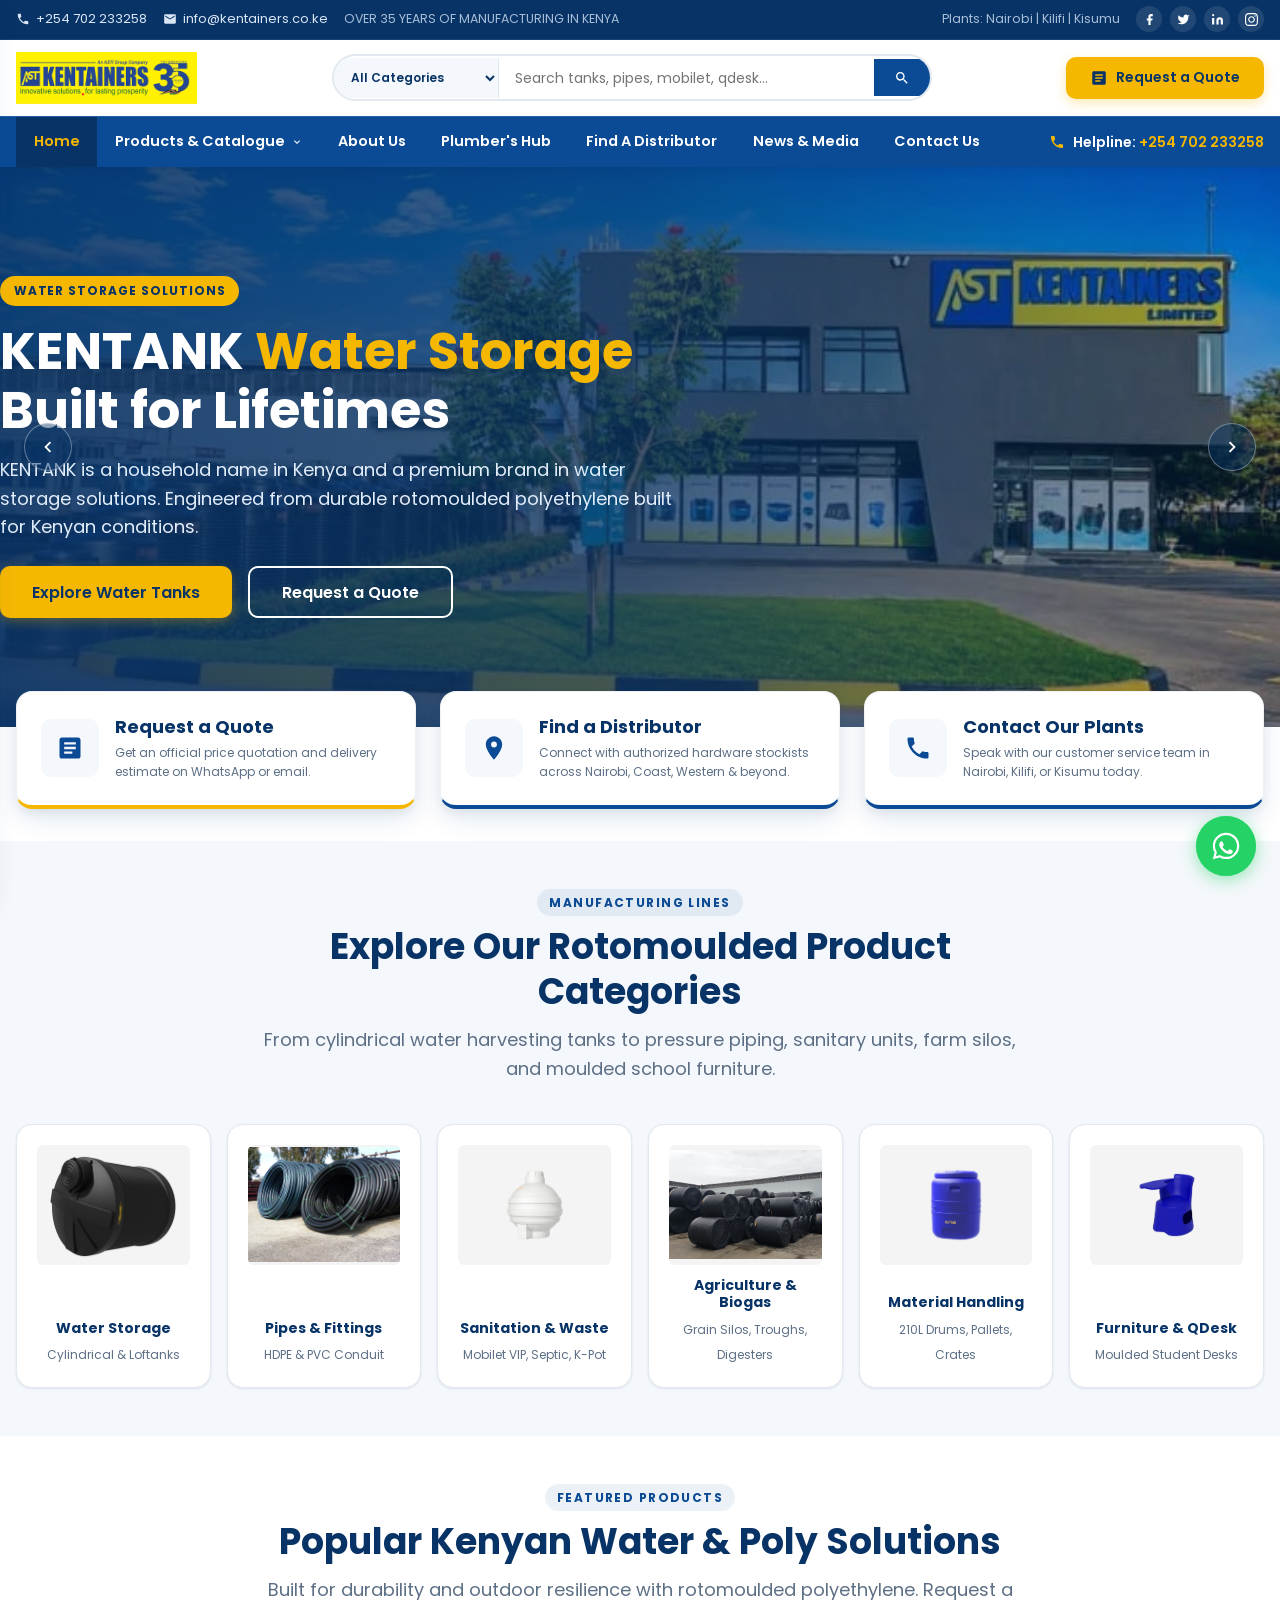
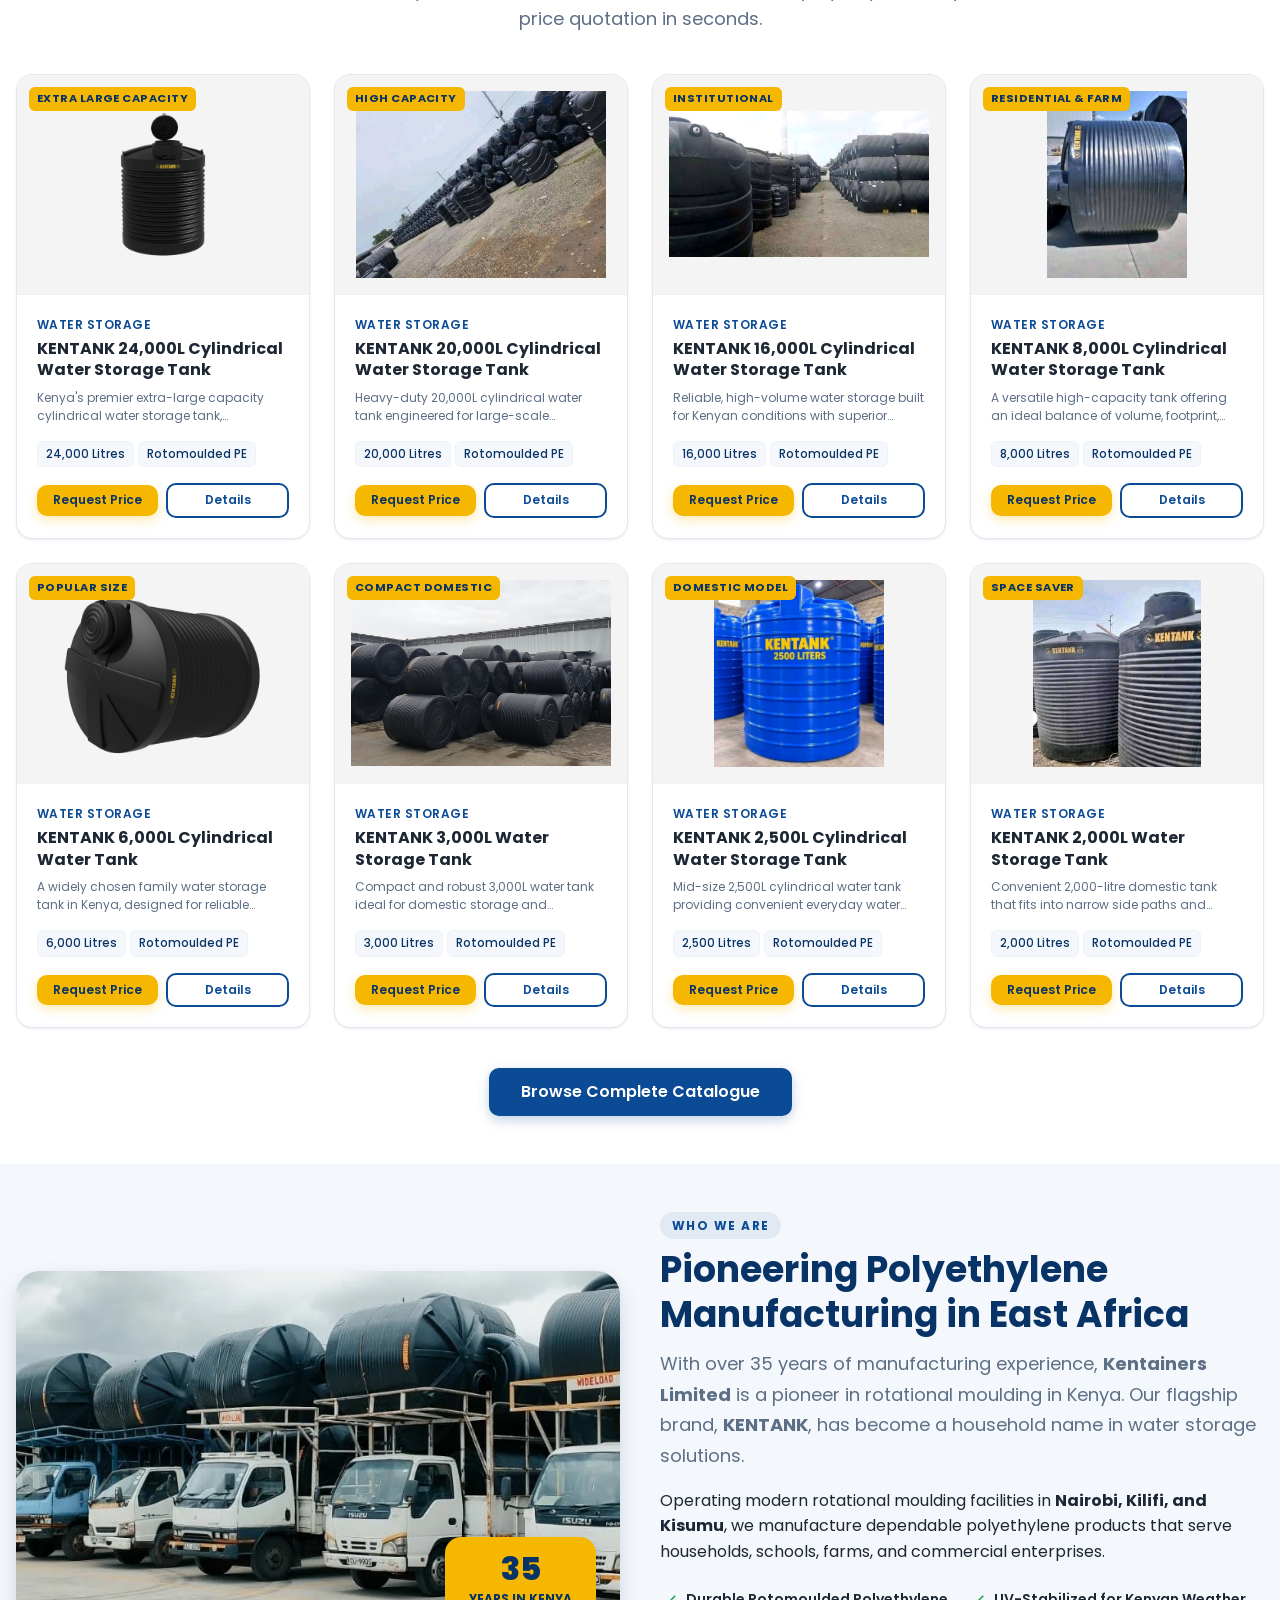
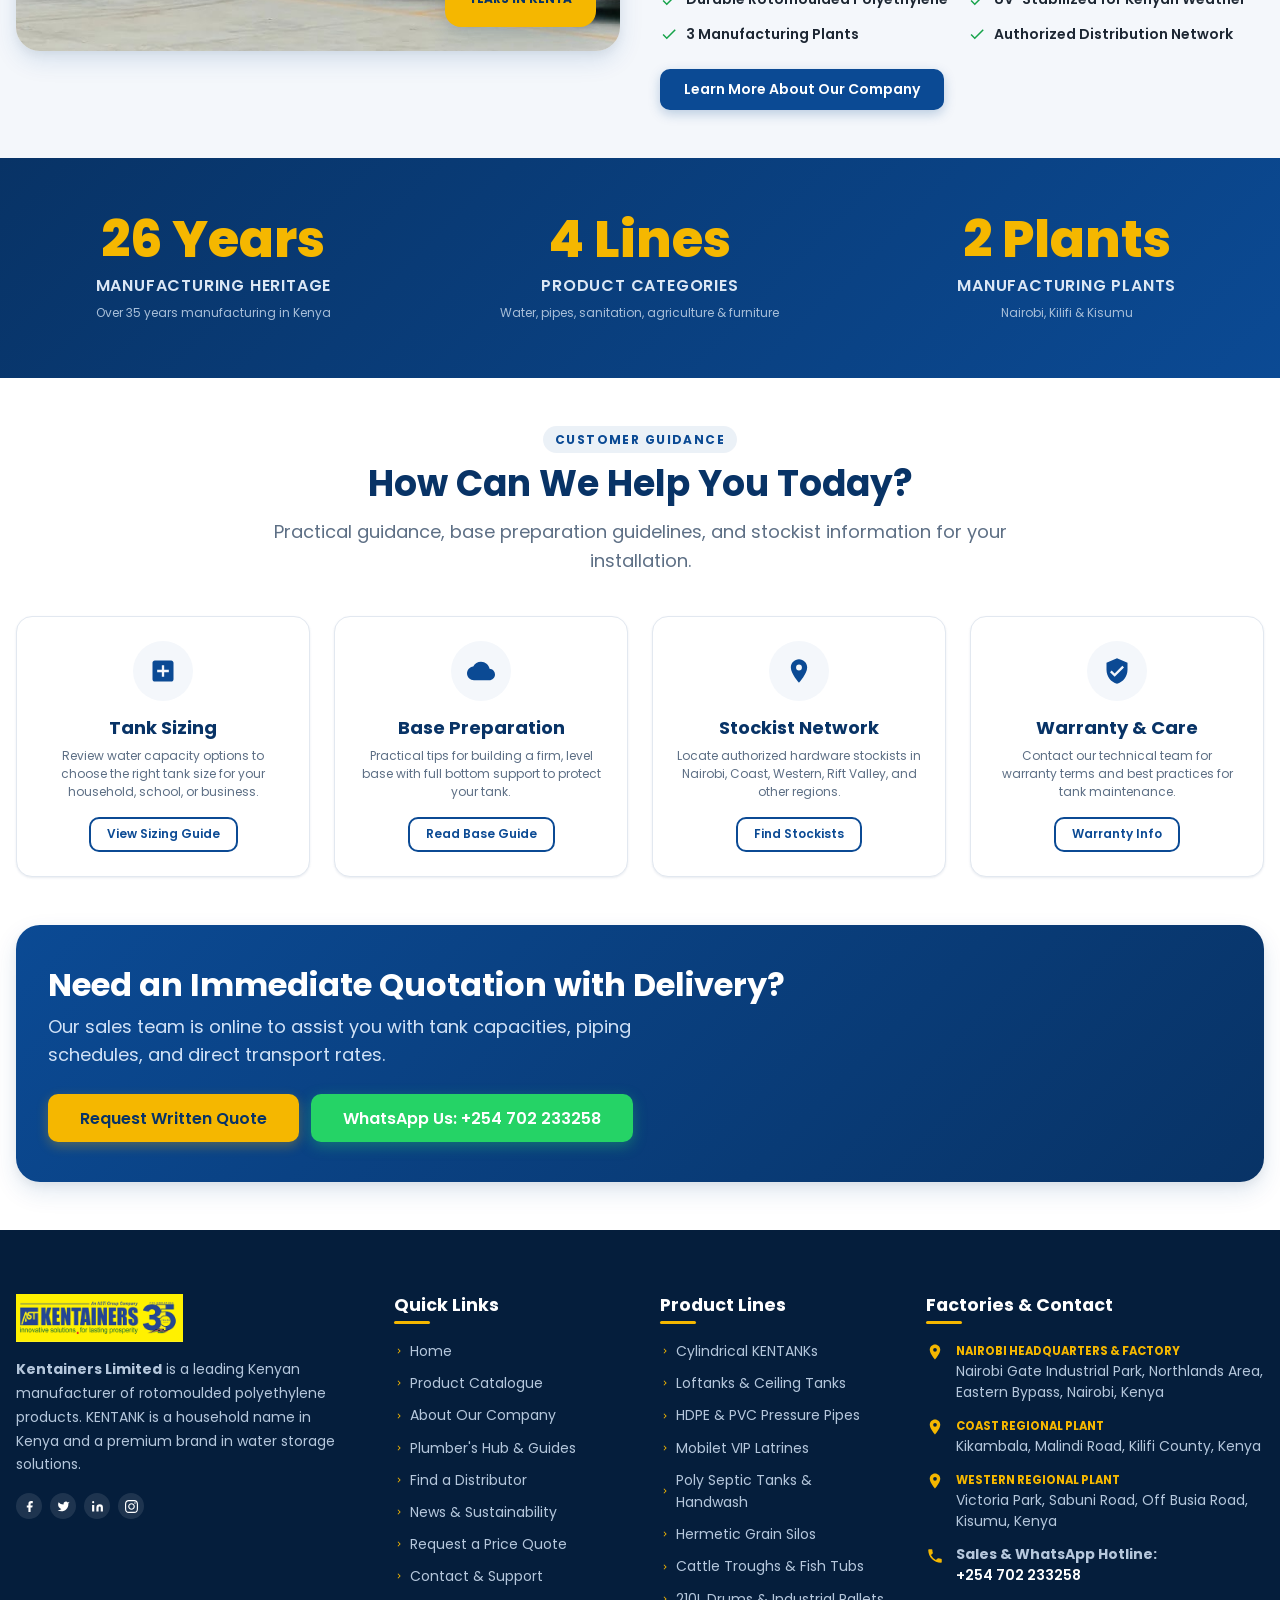
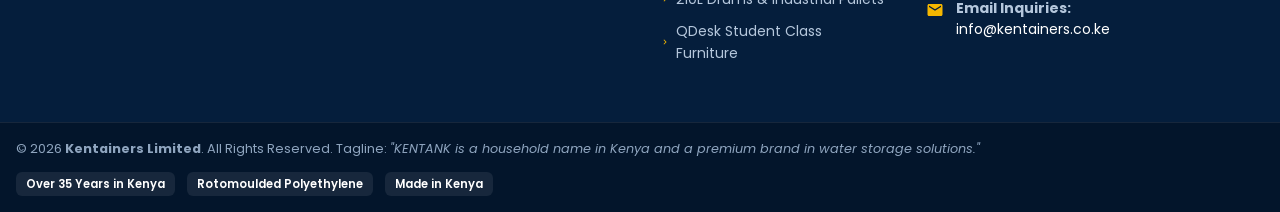
==== commit 2dd0d309: "Add favicon (downloaded from https://kentainerlimited.karurikenga.workers.dev/) and create images/si" ====
--- a/index.html
+++ b/index.html
@@ -20,6 +20,7 @@
   <link href="https://fonts.googleapis.com/css2?family=Poppins:wght@400;500;600;700;800&display=swap" rel="stylesheet">
 
   <link rel="stylesheet" href="css/style.css">
+  <link rel="icon" href="images/site/favicon.png" type="image/png">
 
   <!-- JSON-LD Structured Data: Organization -->
   <script type="application/ld+json">
--- a/css/style.css
+++ b/css/style.css
@@ -751,7 +751,7 @@
   opacity: 0;
   visibility: hidden;
   transition: all 0.3s ease;
-  backdrop-filter: blur(2px);
+
 }
 
 .mobile-drawer {
@@ -994,7 +994,7 @@
   justify-content: center;
   z-index: 10;
   transition: all var(--transition-fast);
-  backdrop-filter: blur(4px);
+
 }
 
 .slider-arrow:hover {
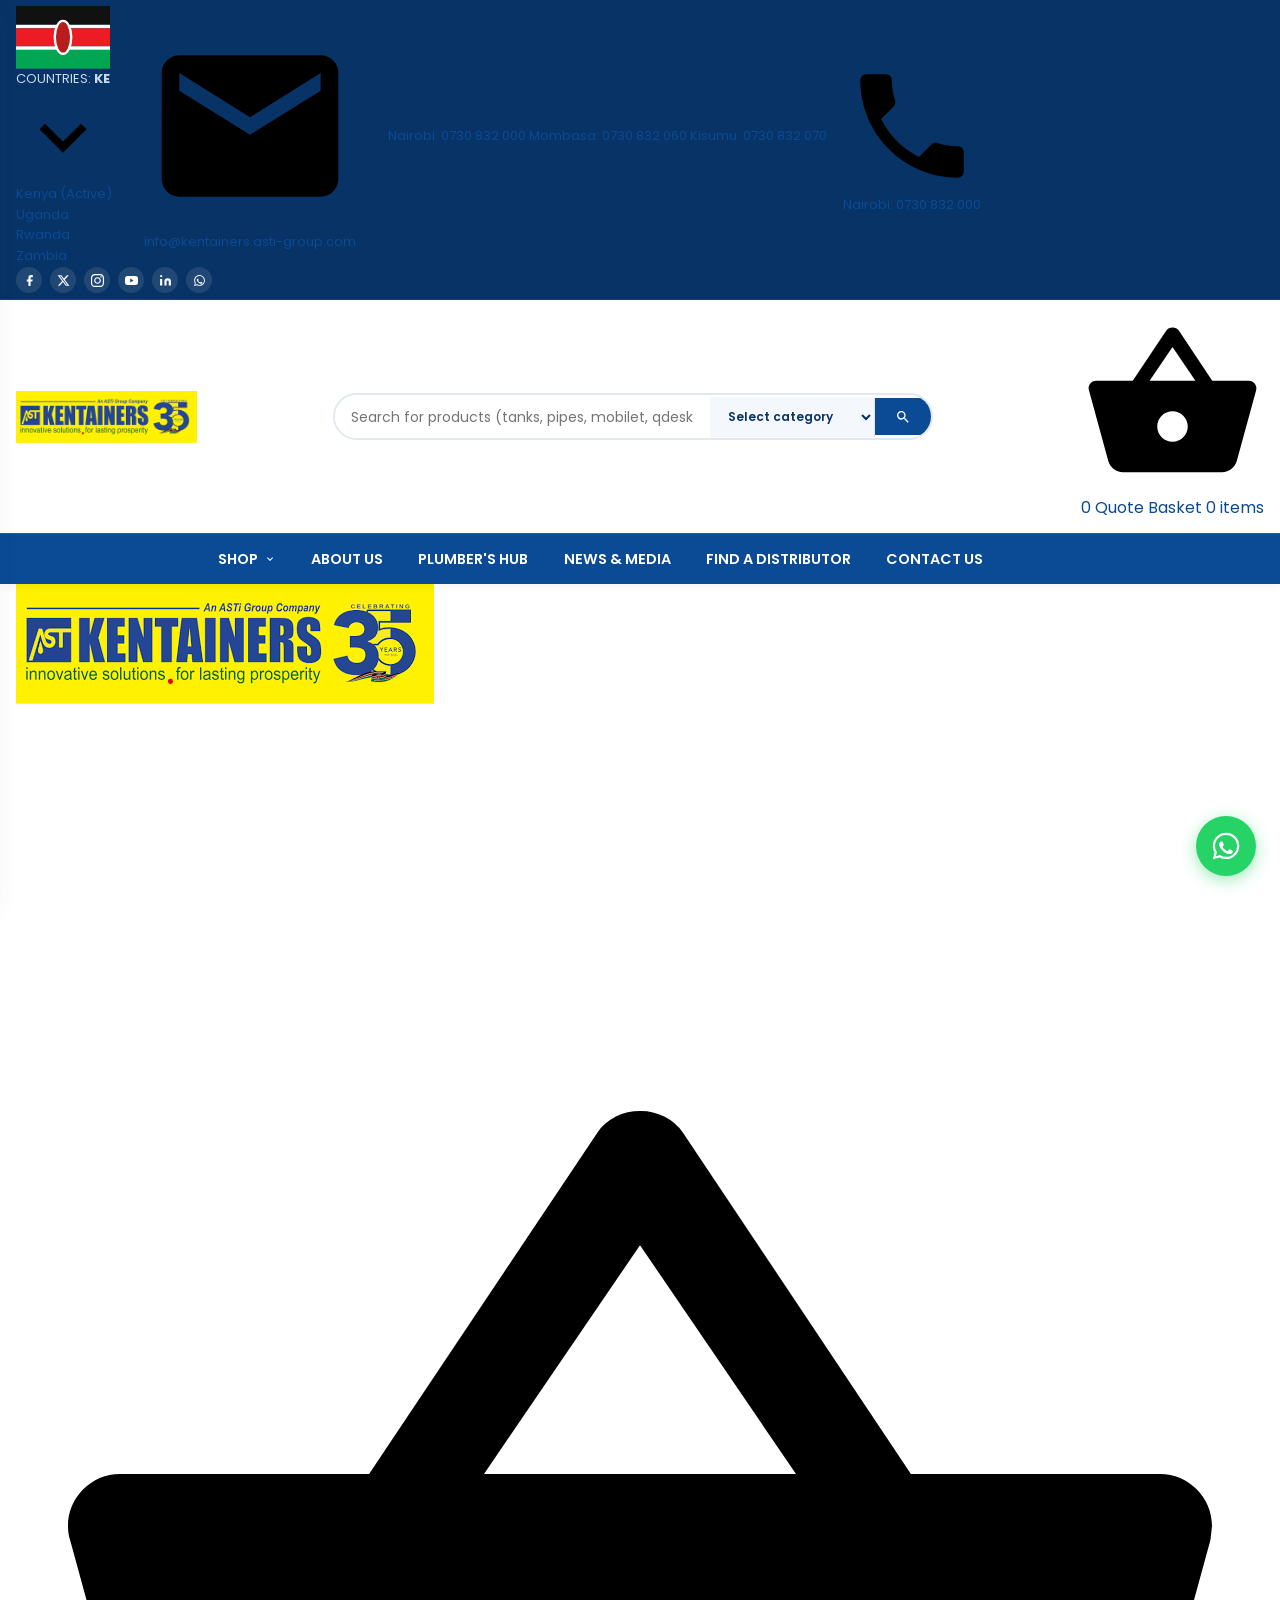
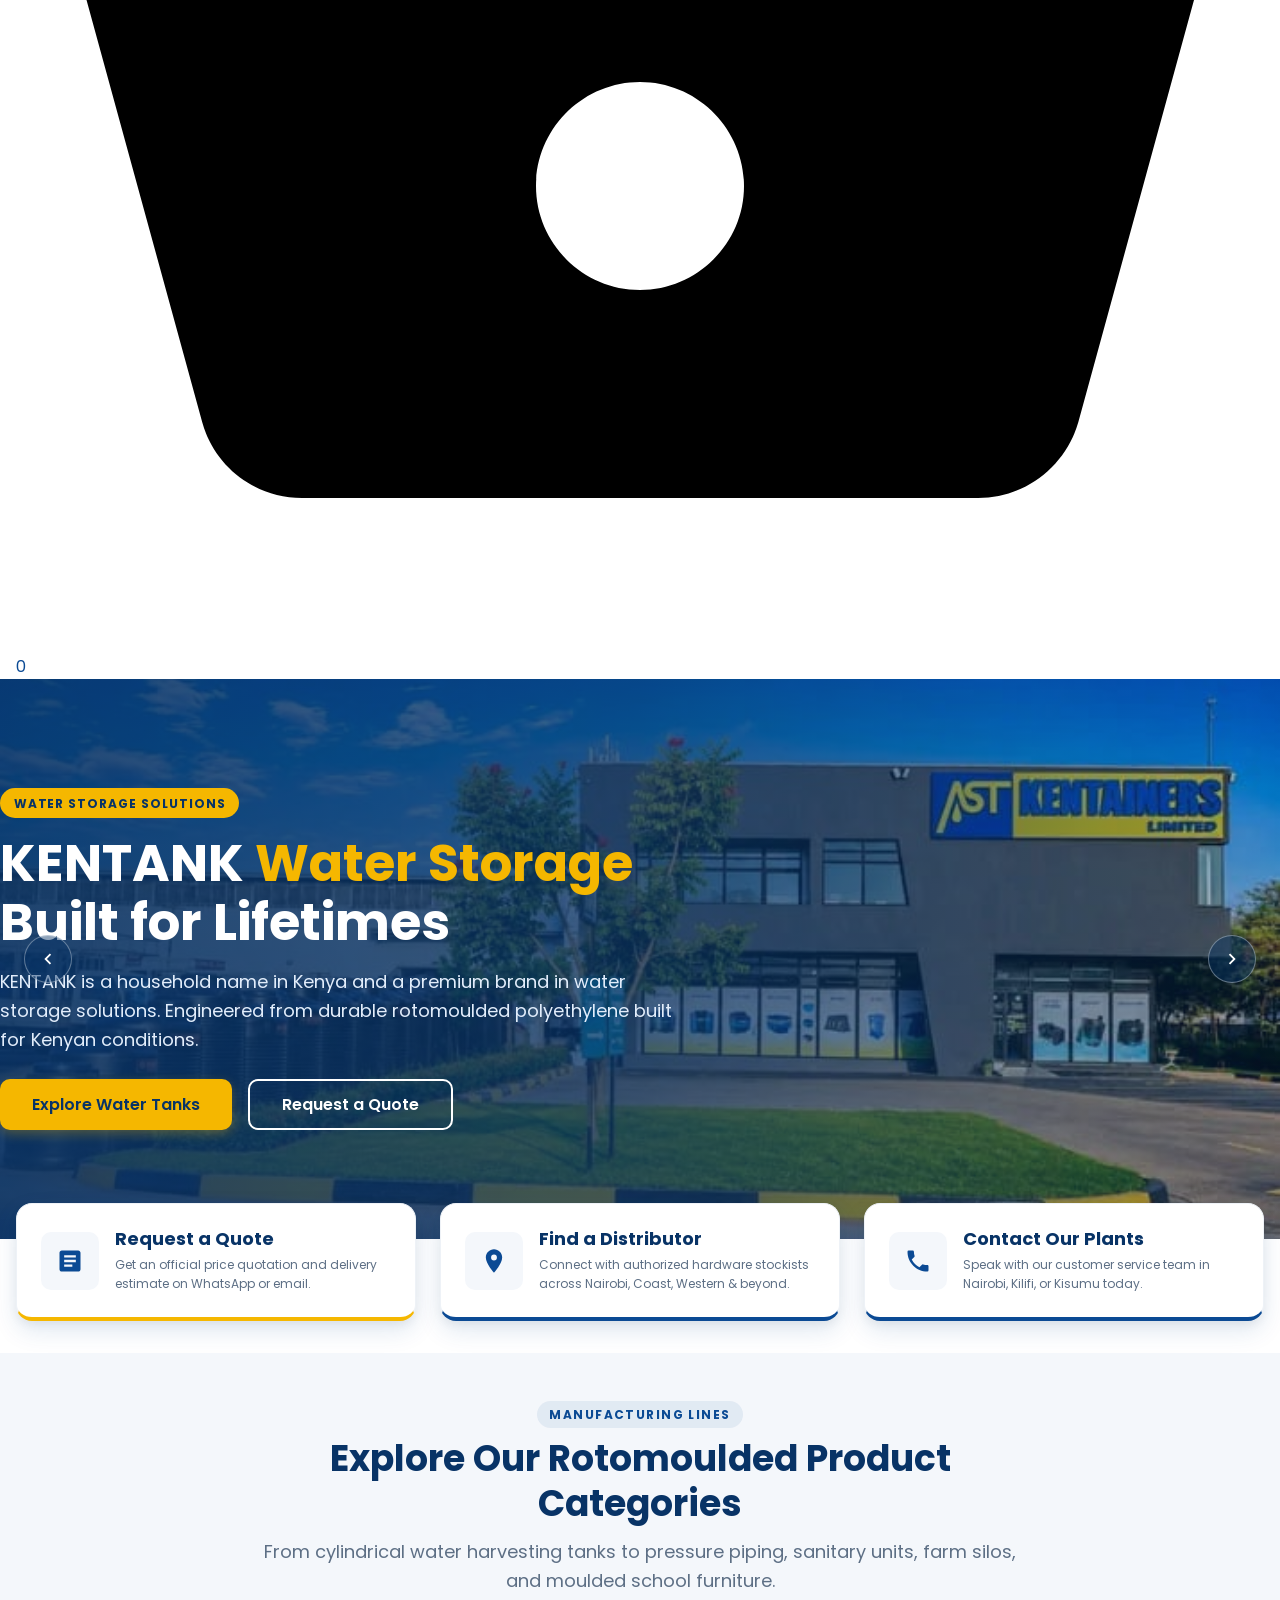
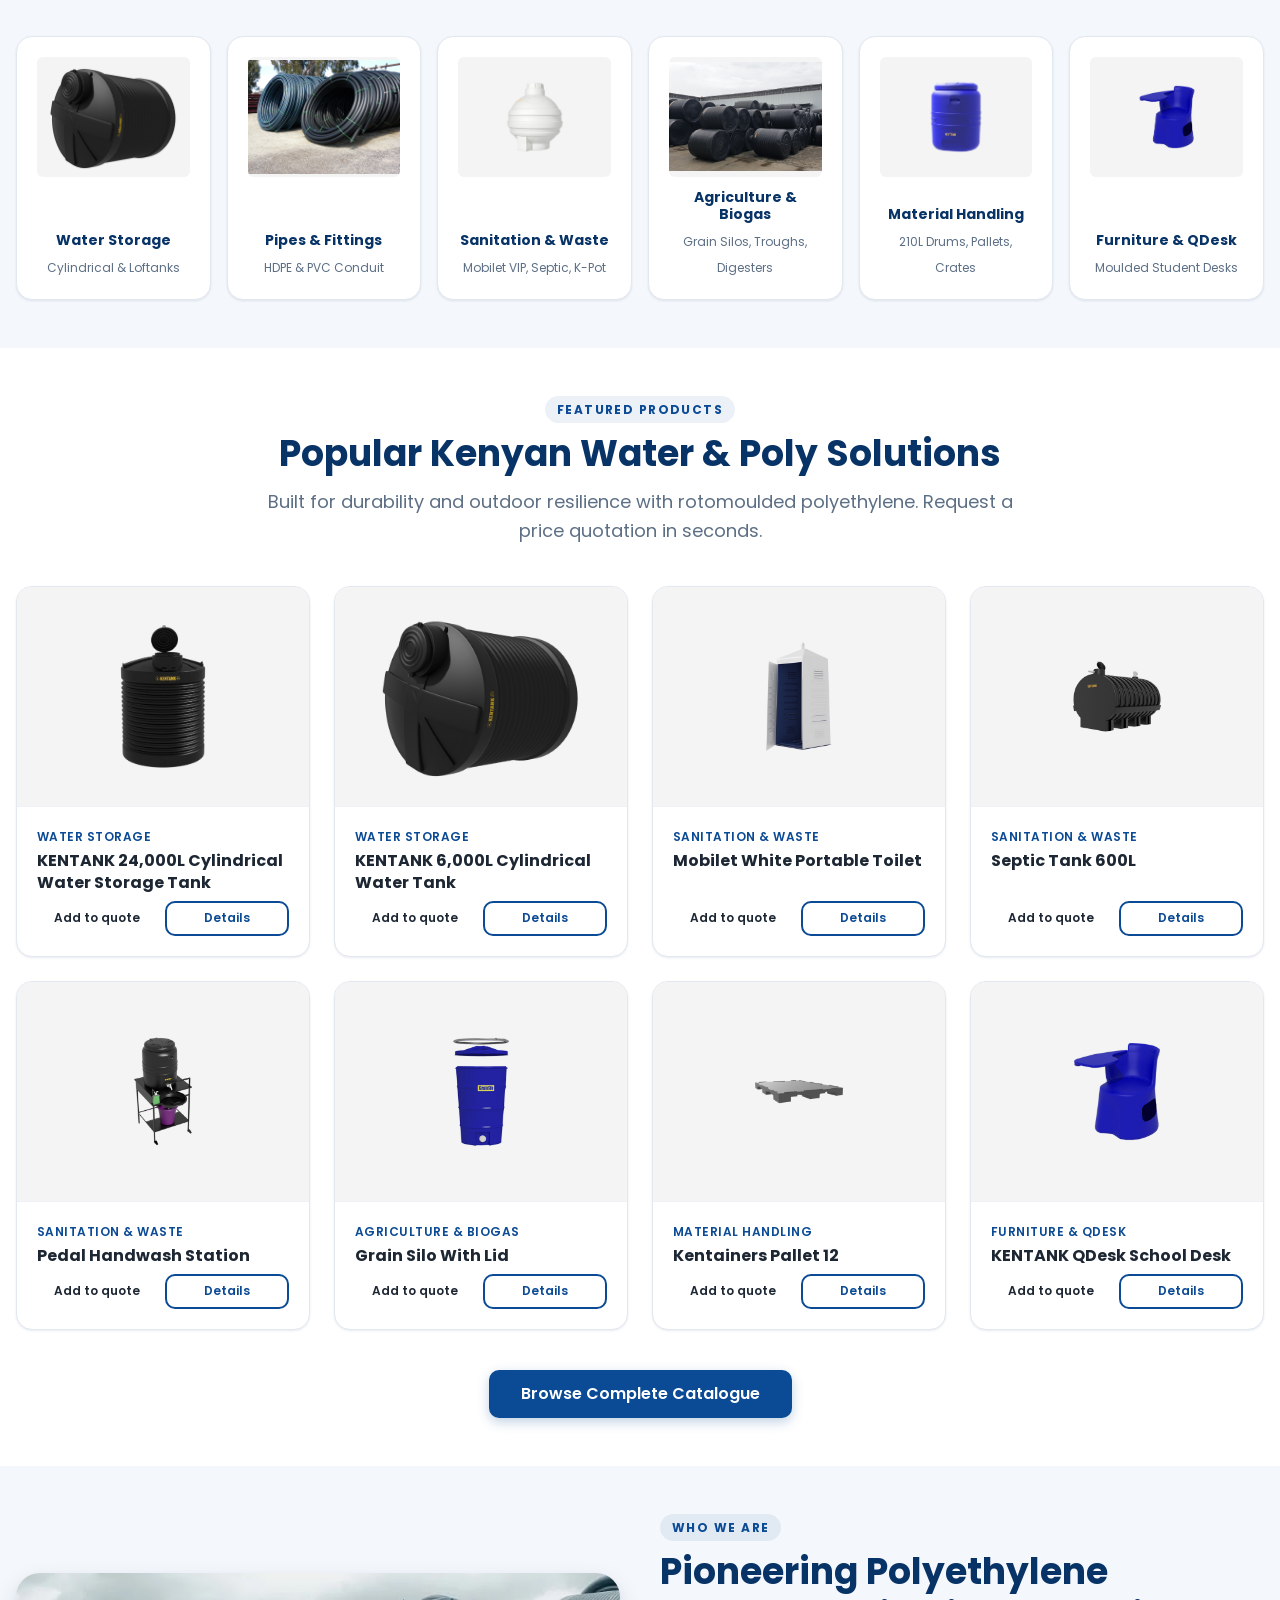
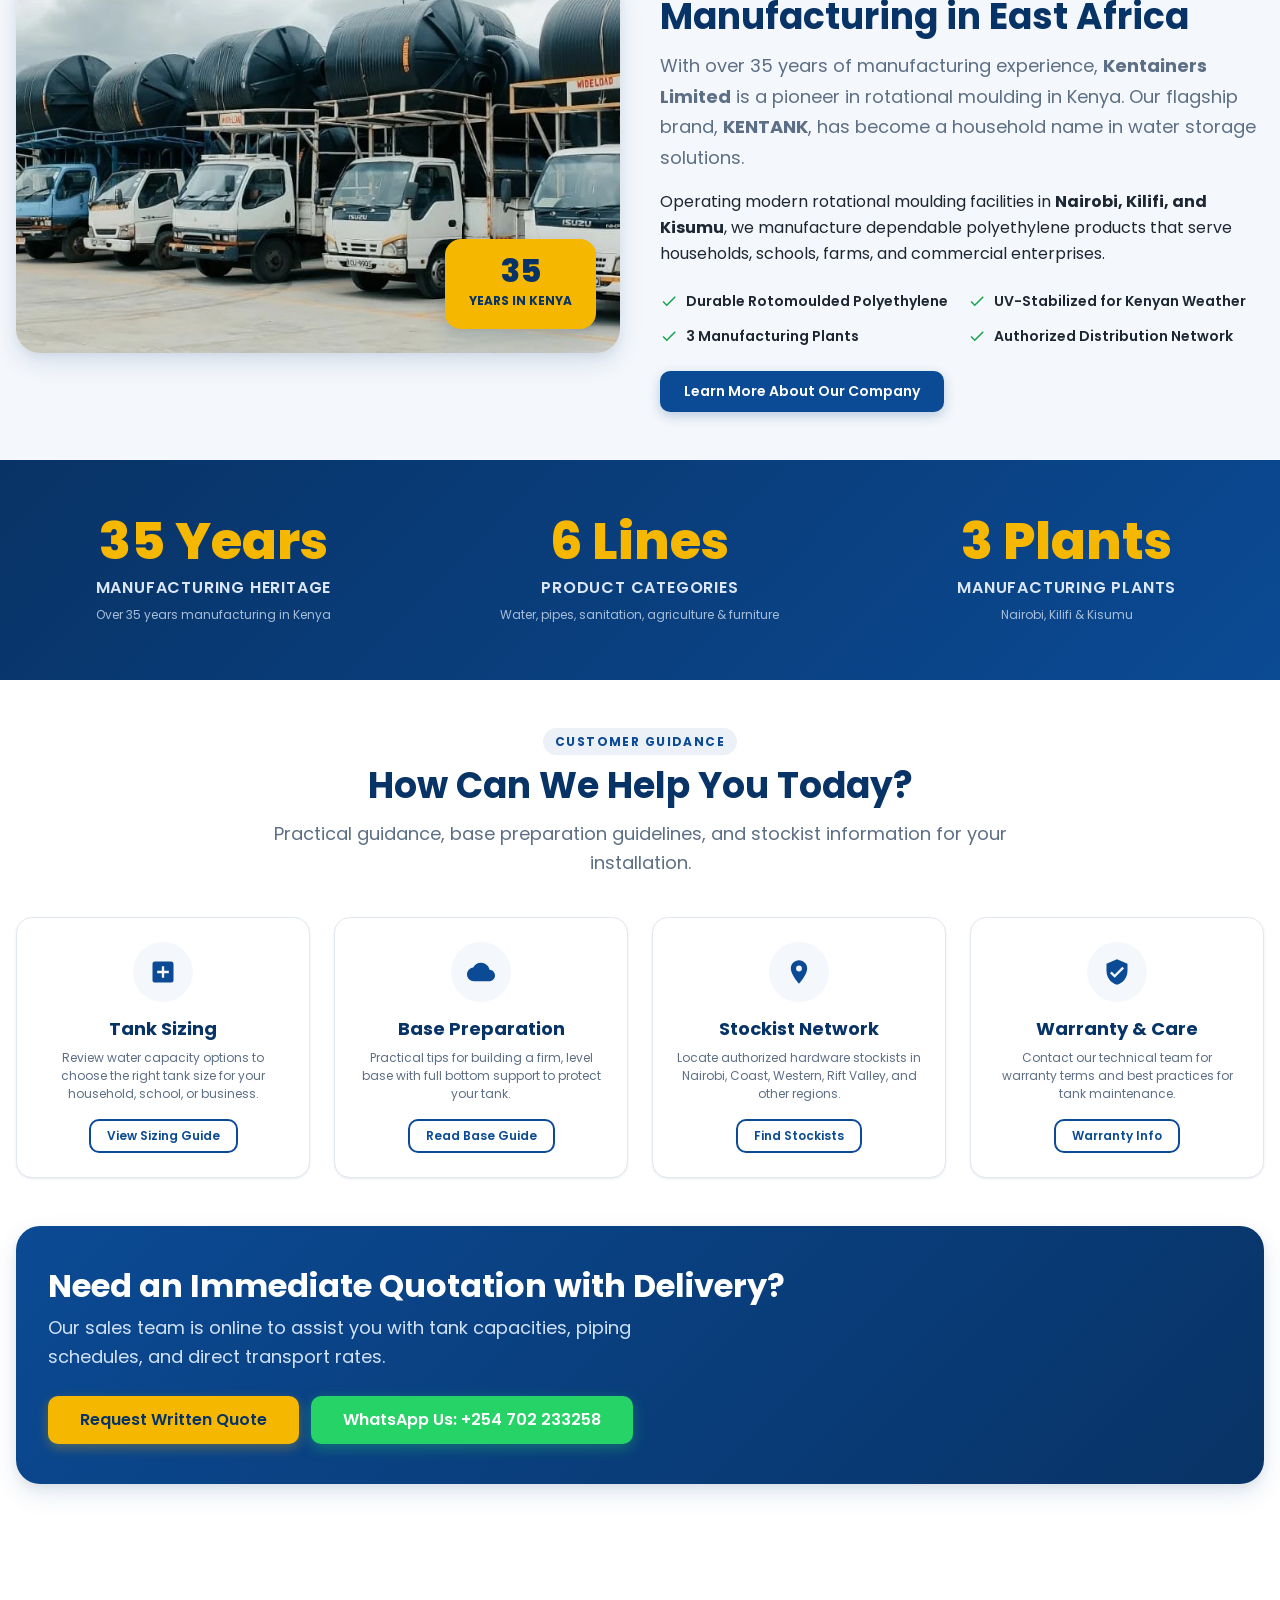
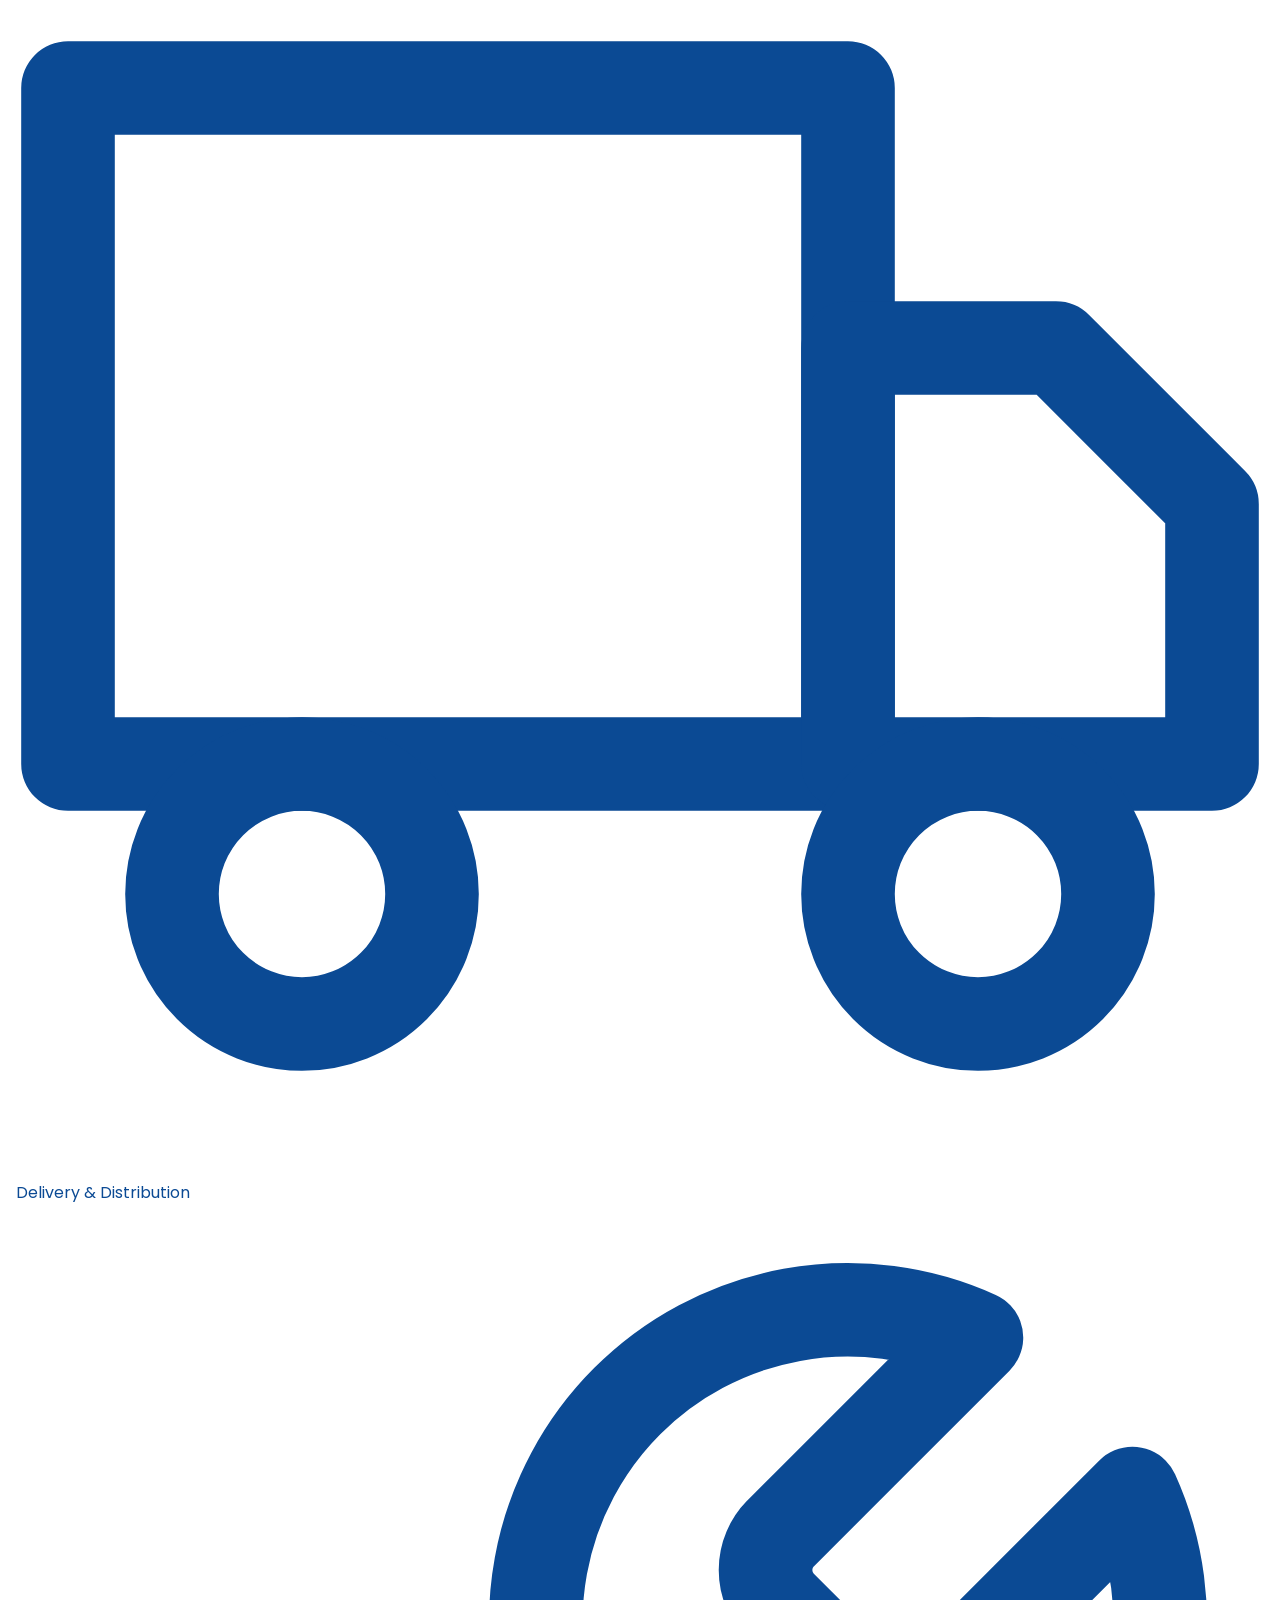
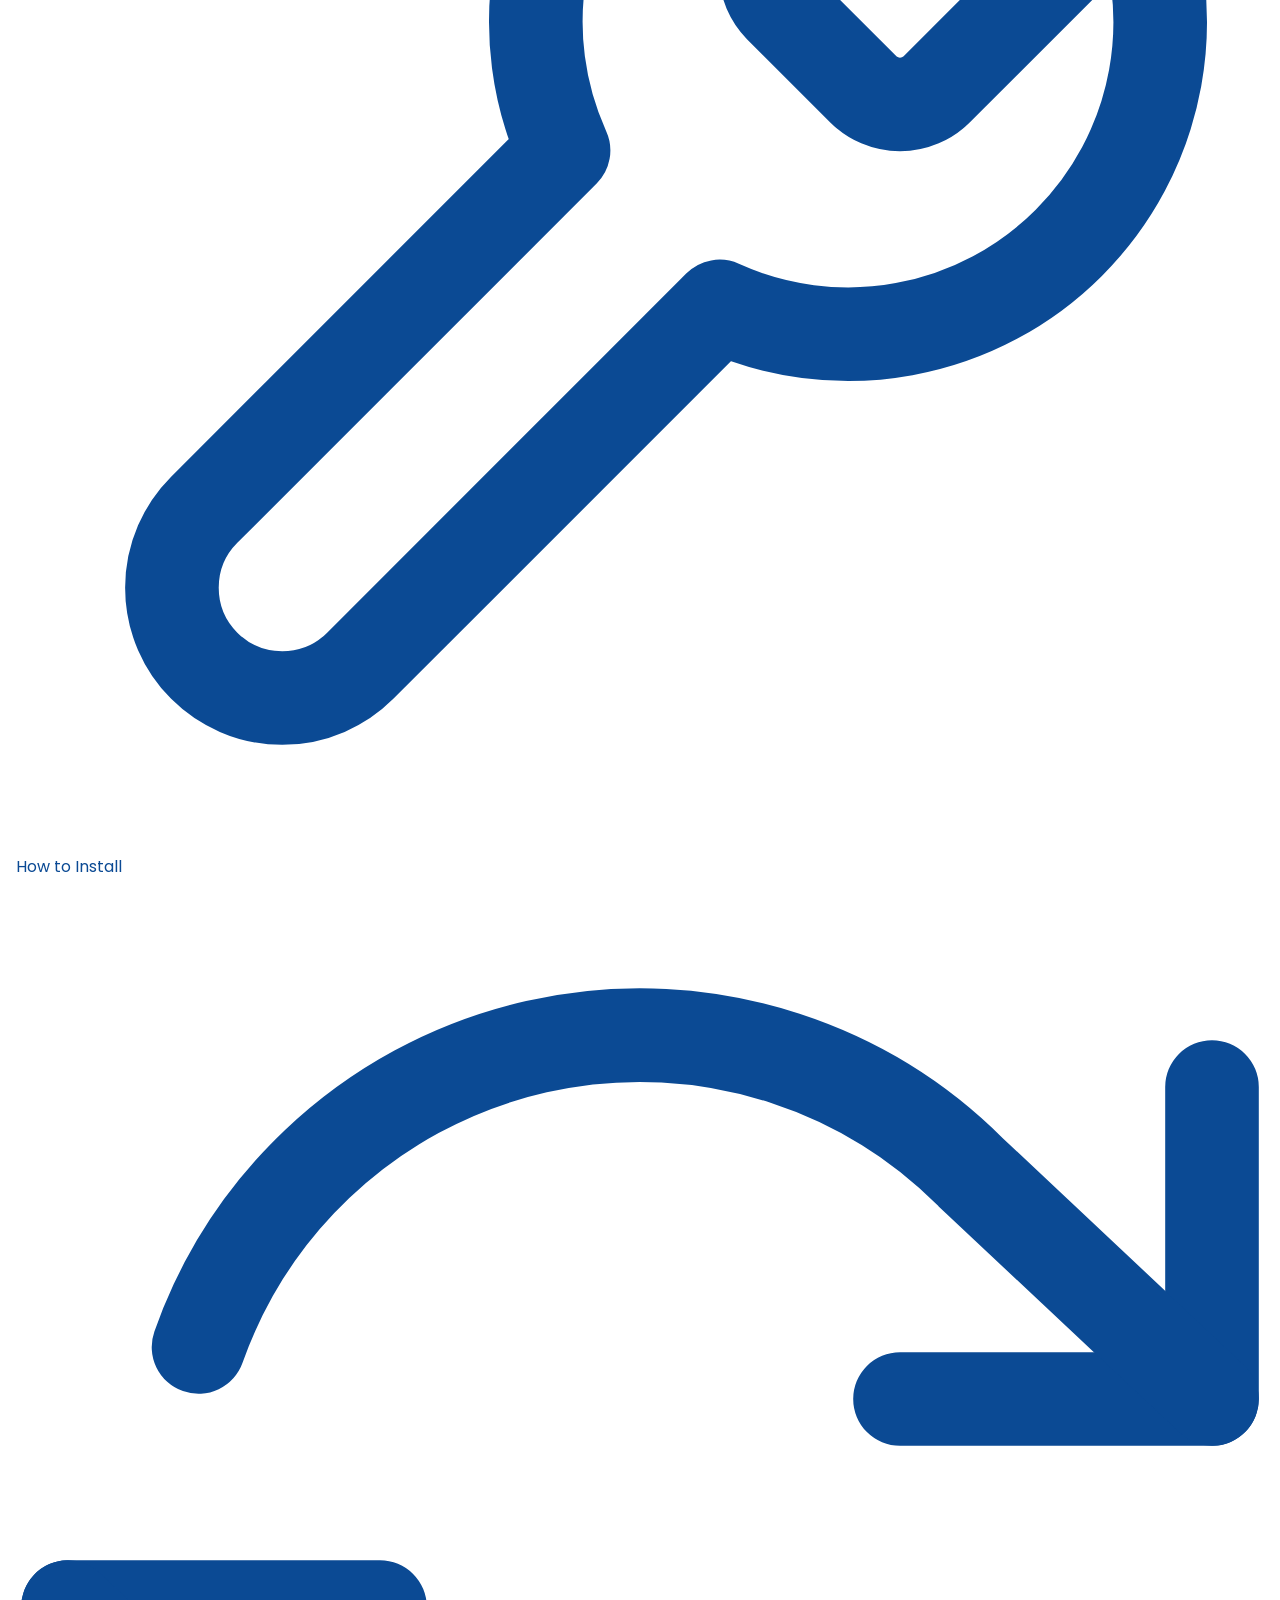
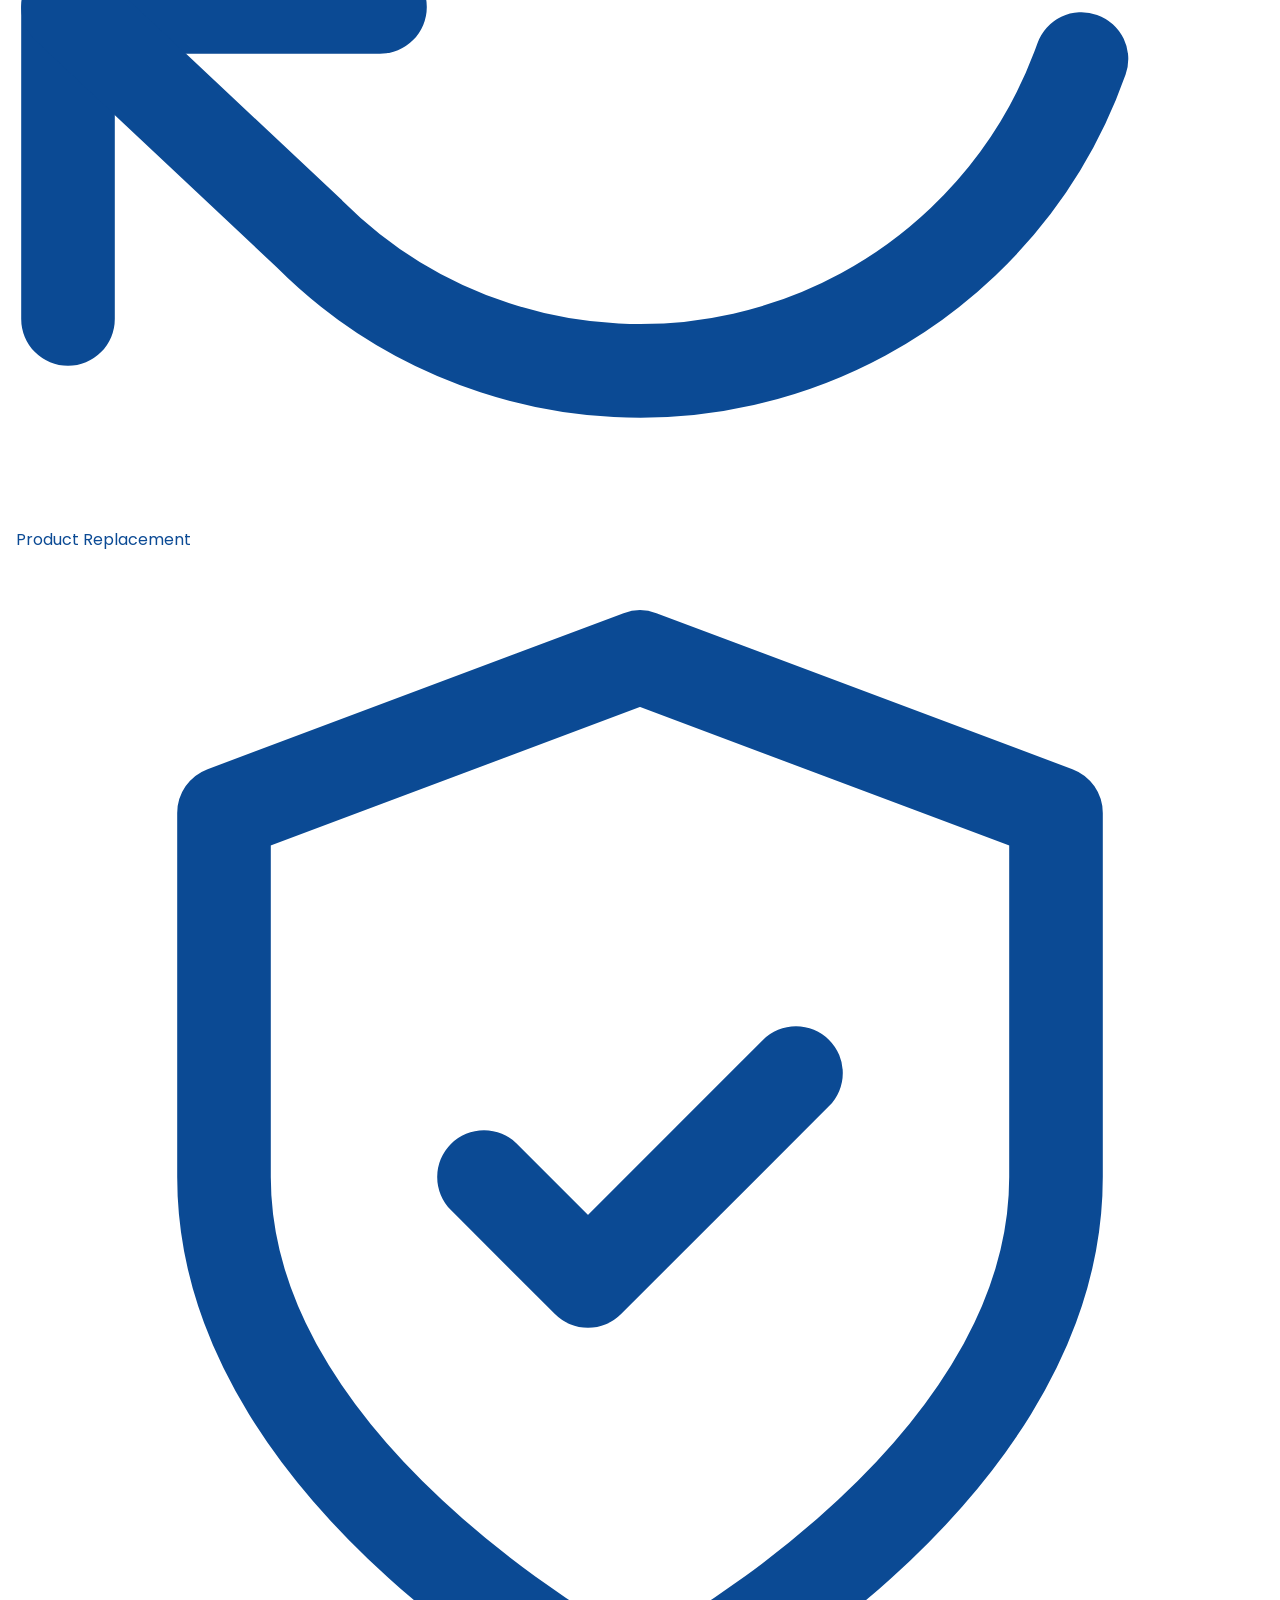
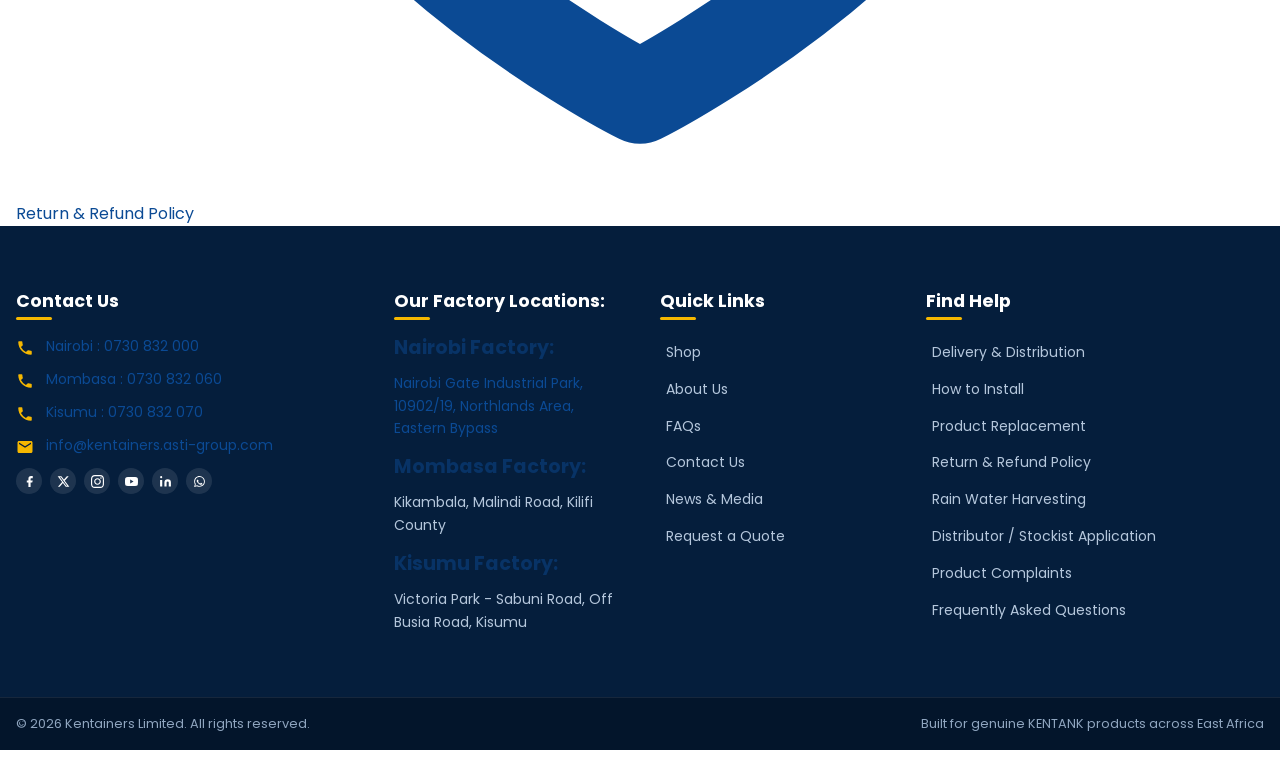
==== commit 69b6e9fd: "Rebuild home page, header and About to match live site; add new products; remove tints" ====
--- a/index.html
+++ b/index.html
@@ -3,6 +3,9 @@
 <head>
   <meta charset="UTF-8">
   <meta name="viewport" content="width=device-width, initial-scale=1.0">
+  <meta name="robots" content="noindex, nofollow">
+  <link rel="icon" type="image/png" href="images/site/favicon.png">
+  <link rel="apple-touch-icon" href="images/site/favicon.png">
   <title>Kentainers Limited | Kenya's Trusted Polyethylene Water Tanks & Products</title>
   <meta name="description" content="Kentainers Limited manufactures genuine KENTANK water storage tanks, HDPE & PVC pressure pipes, Mobilet sanitation systems, and QDesk educational furniture in Kenya.">
   <link rel="canonical" href="https://kentainers.co.ke/index.html">
@@ -20,7 +23,6 @@
   <link href="https://fonts.googleapis.com/css2?family=Poppins:wght@400;500;600;700;800&display=swap" rel="stylesheet">
 
   <link rel="stylesheet" href="css/style.css">
-  <link rel="icon" href="images/site/favicon.png" type="image/png">
 
   <!-- JSON-LD Structured Data: Organization -->
   <script type="application/ld+json">
@@ -462,6 +464,7 @@
   <div id="site-whatsapp-root"></div>
 
   <!-- Scripts -->
+  <script src="js/site-config.js"></script>
   <script src="js/products.js"></script>
   <script src="js/components.js"></script>
   <script src="js/main.js"></script>
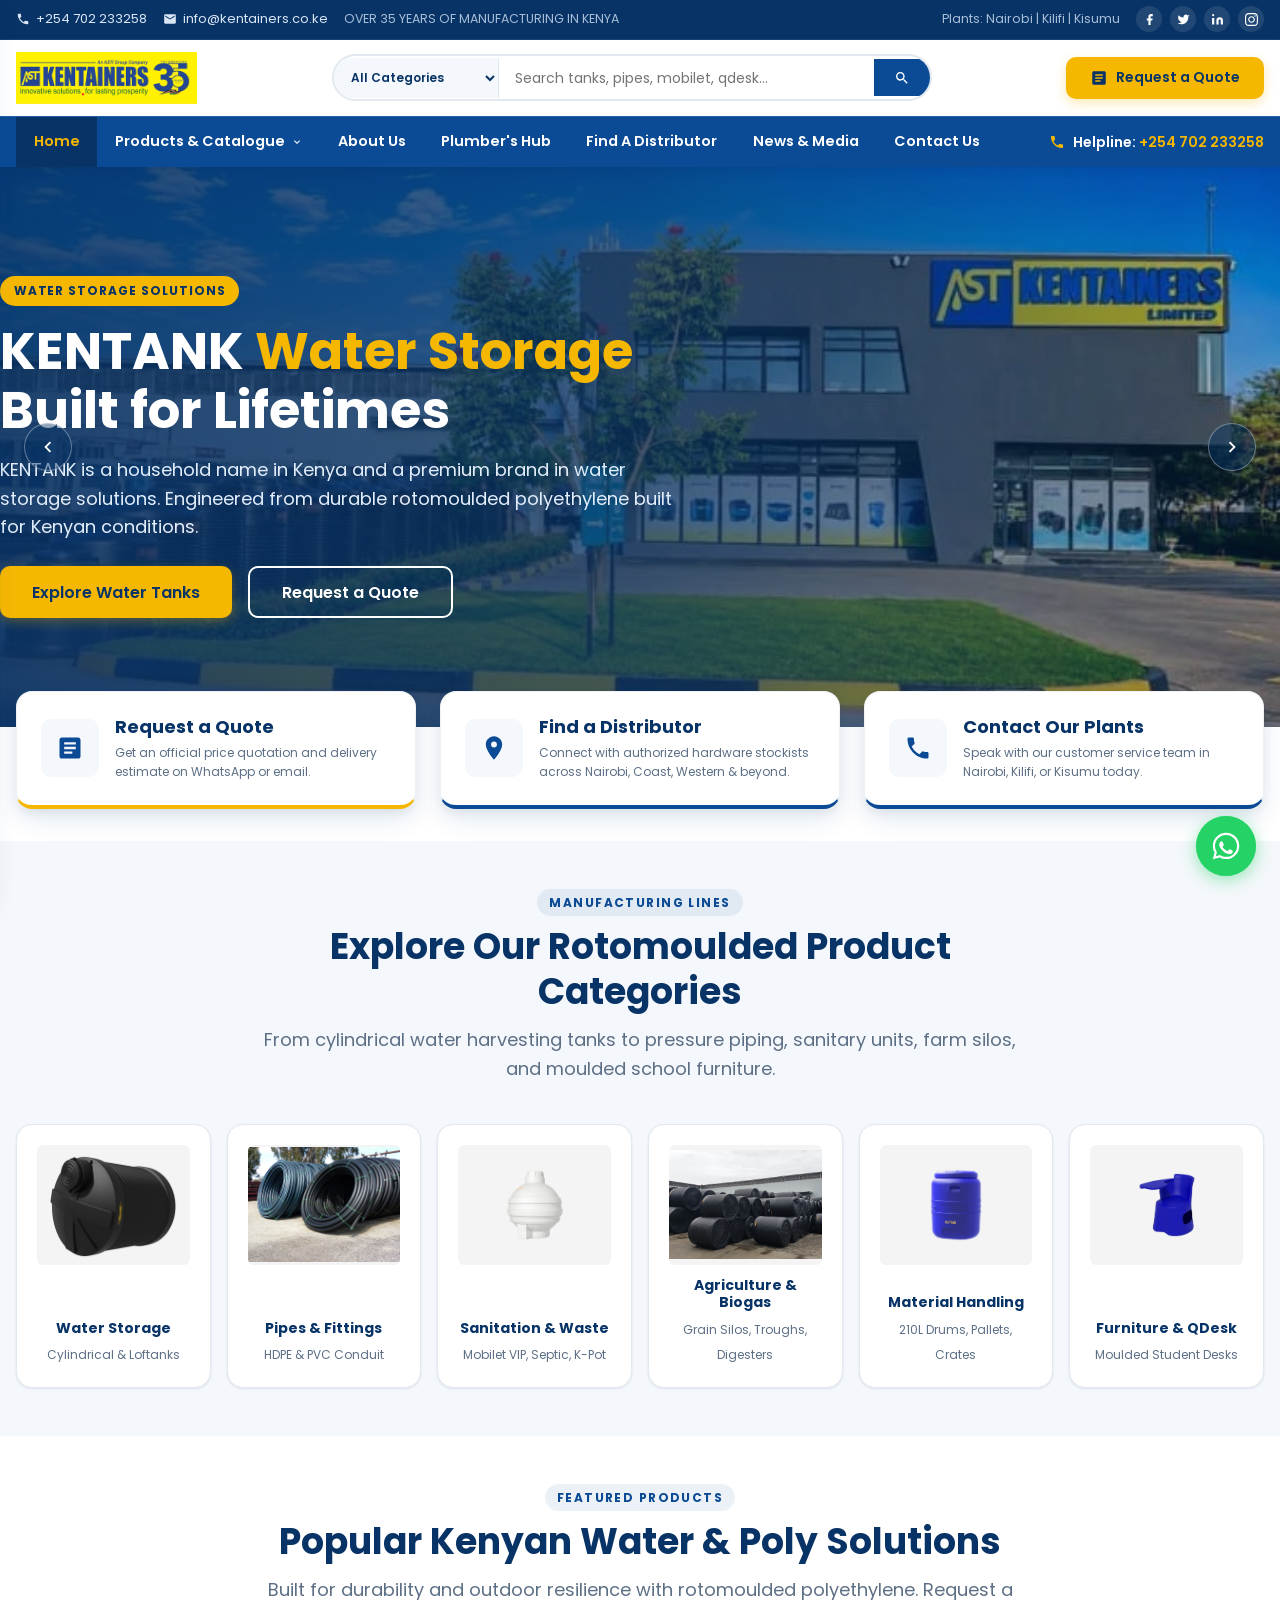
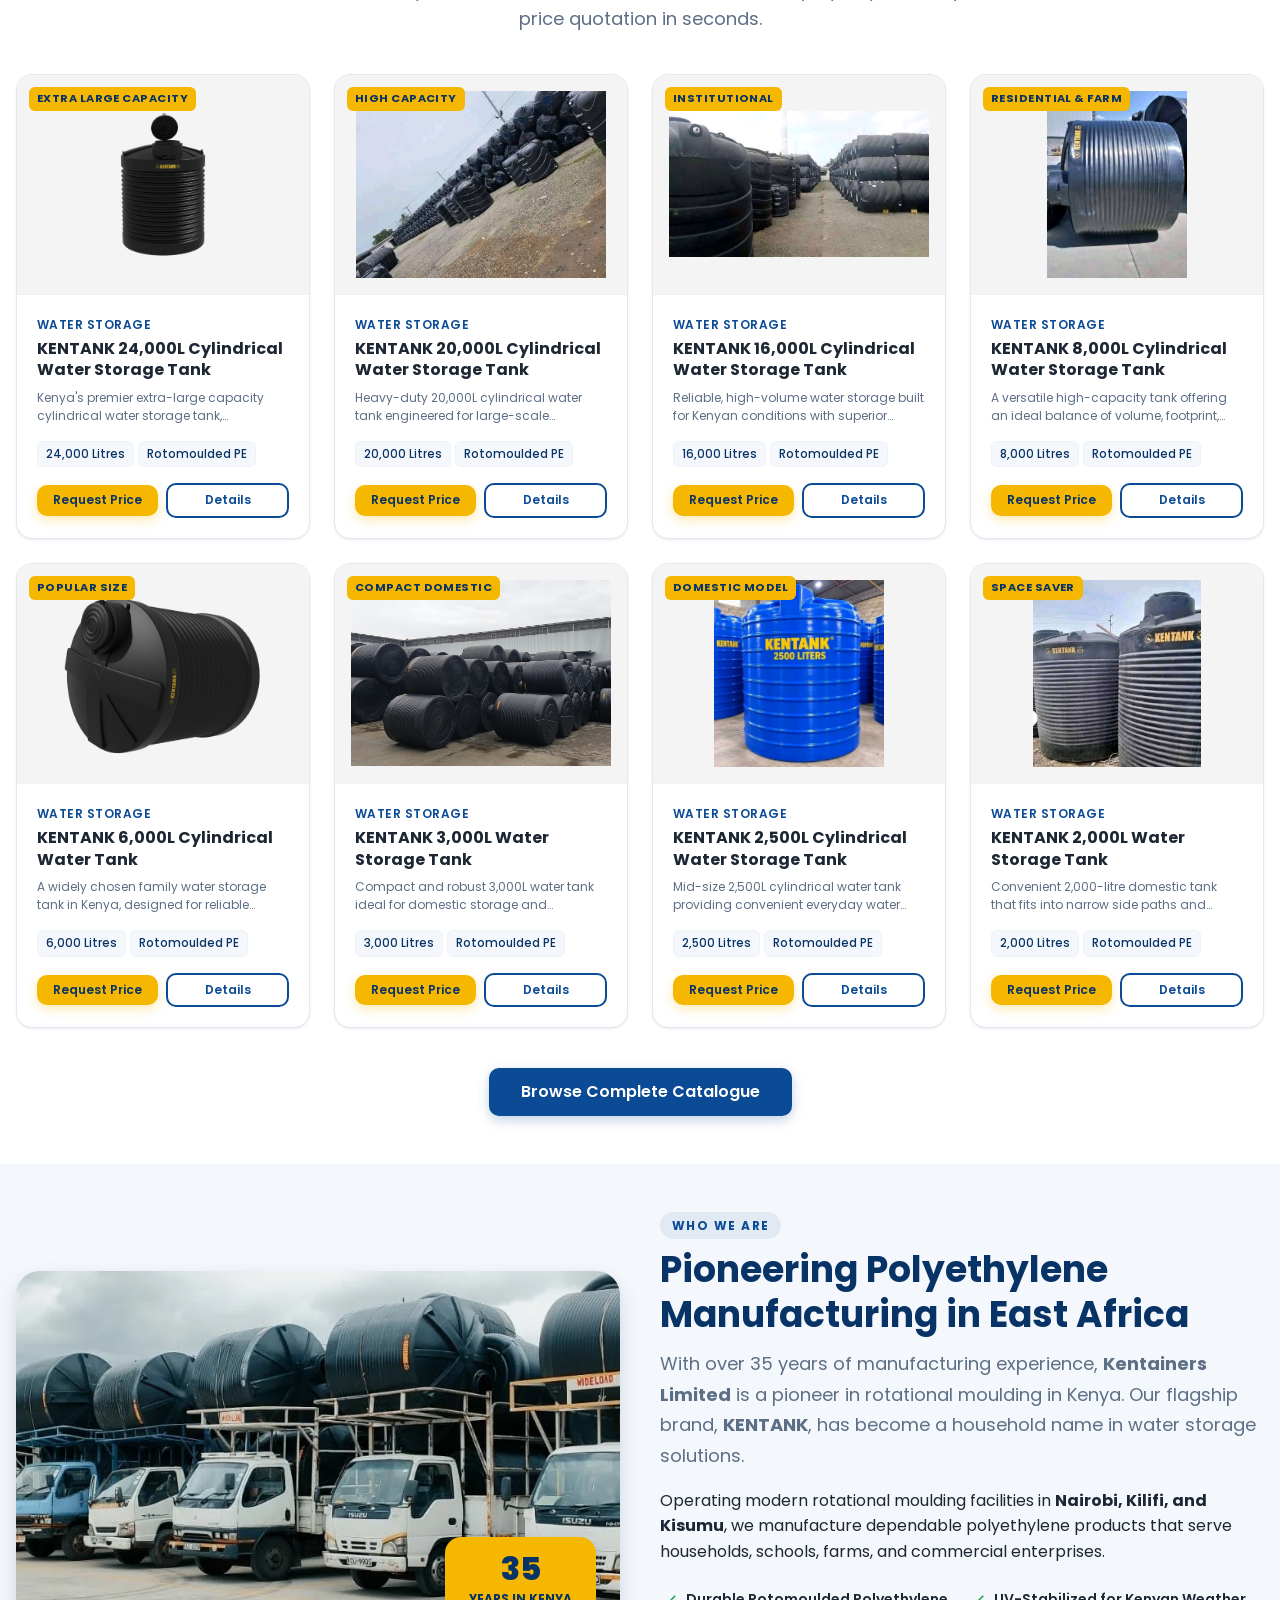
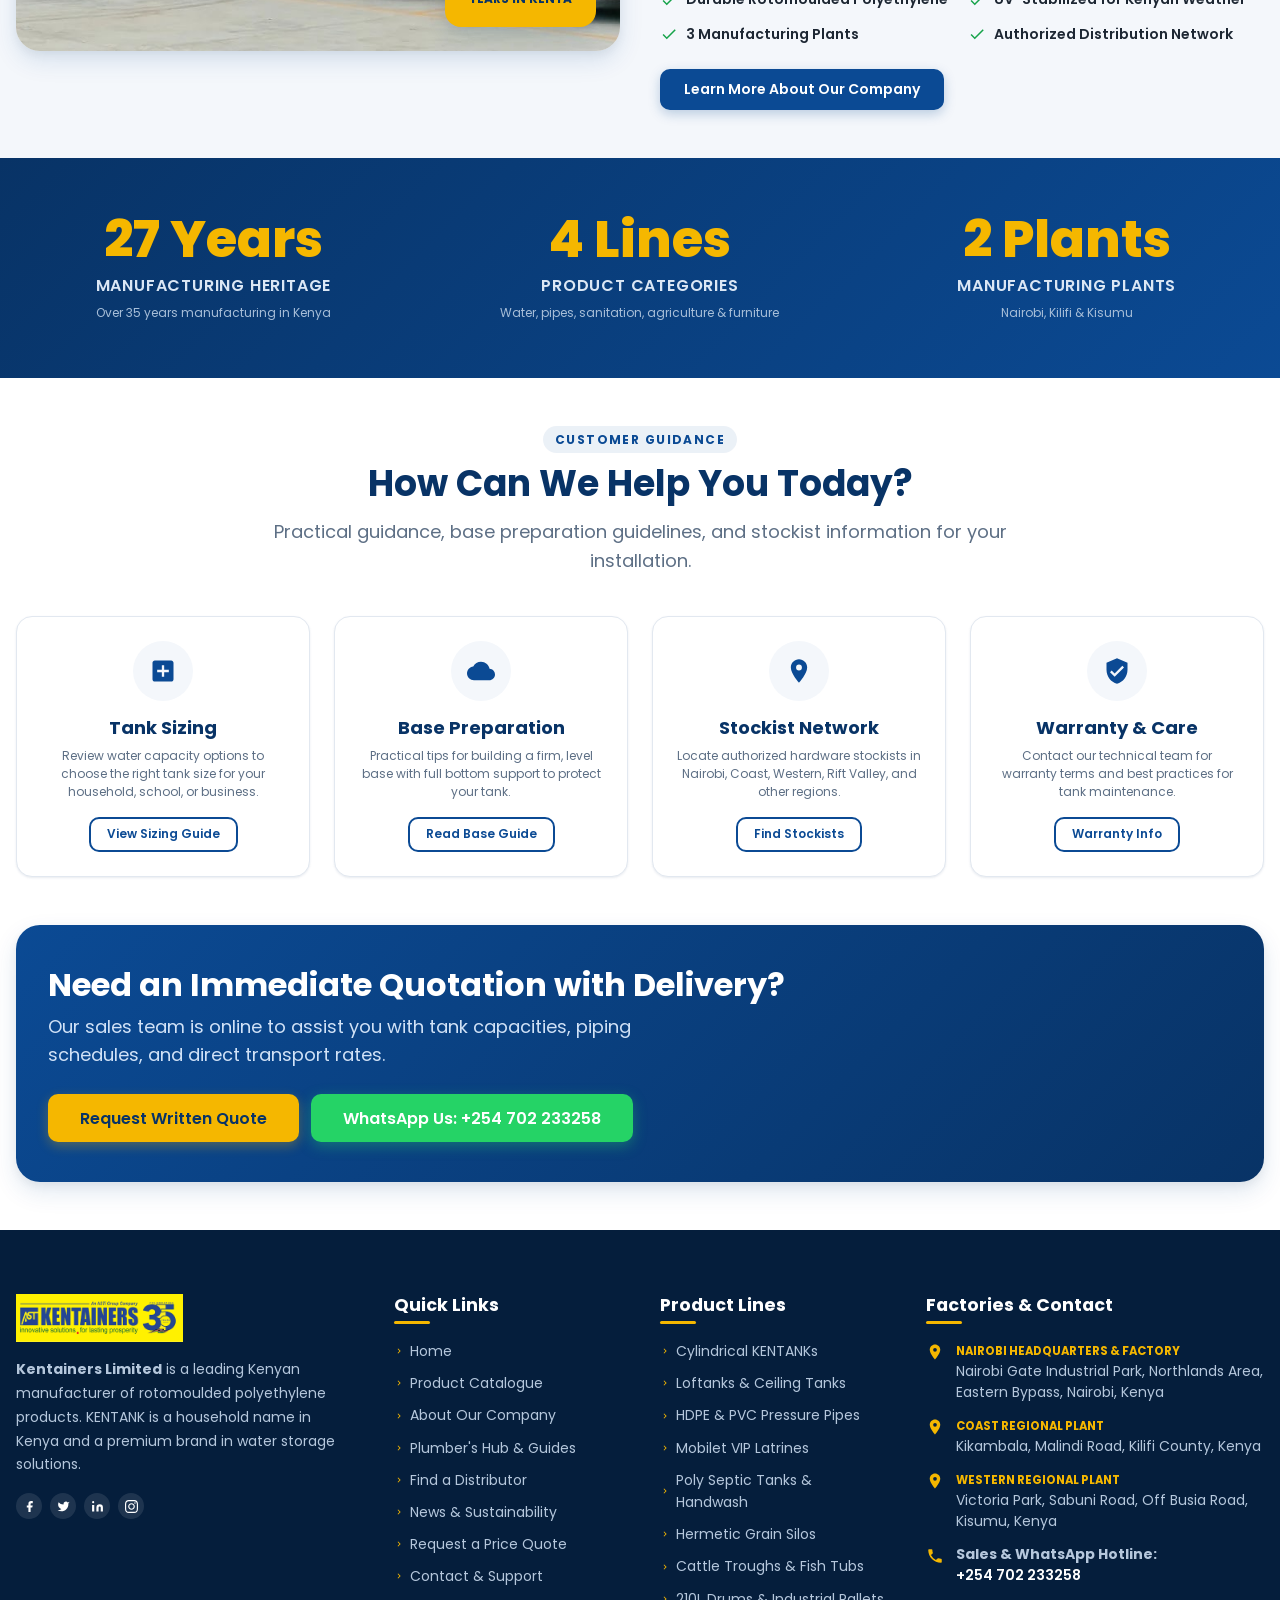
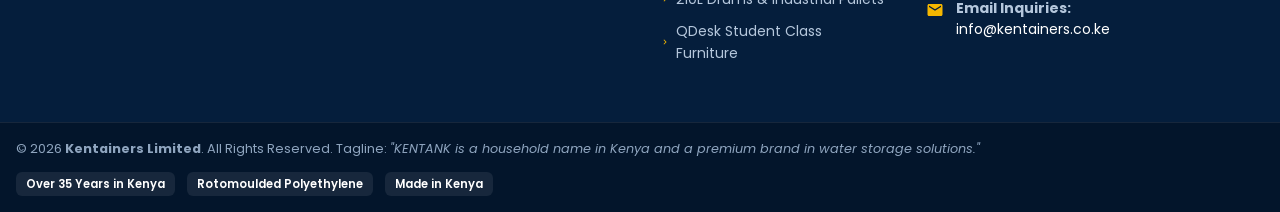
==== commit adbb8c85: "Revert "Rebuild home page, header and About to match live site; add new products; remove tints" This" ====
--- a/index.html
+++ b/index.html
@@ -3,9 +3,6 @@
 <head>
   <meta charset="UTF-8">
   <meta name="viewport" content="width=device-width, initial-scale=1.0">
-  <meta name="robots" content="noindex, nofollow">
-  <link rel="icon" type="image/png" href="images/site/favicon.png">
-  <link rel="apple-touch-icon" href="images/site/favicon.png">
   <title>Kentainers Limited | Kenya's Trusted Polyethylene Water Tanks & Products</title>
   <meta name="description" content="Kentainers Limited manufactures genuine KENTANK water storage tanks, HDPE & PVC pressure pipes, Mobilet sanitation systems, and QDesk educational furniture in Kenya.">
   <link rel="canonical" href="https://kentainers.co.ke/index.html">
@@ -23,6 +20,7 @@
   <link href="https://fonts.googleapis.com/css2?family=Poppins:wght@400;500;600;700;800&display=swap" rel="stylesheet">
 
   <link rel="stylesheet" href="css/style.css">
+  <link rel="icon" href="images/site/favicon.png" type="image/png">
 
   <!-- JSON-LD Structured Data: Organization -->
   <script type="application/ld+json">
@@ -464,7 +462,6 @@
   <div id="site-whatsapp-root"></div>
 
   <!-- Scripts -->
-  <script src="js/site-config.js"></script>
   <script src="js/products.js"></script>
   <script src="js/components.js"></script>
   <script src="js/main.js"></script>
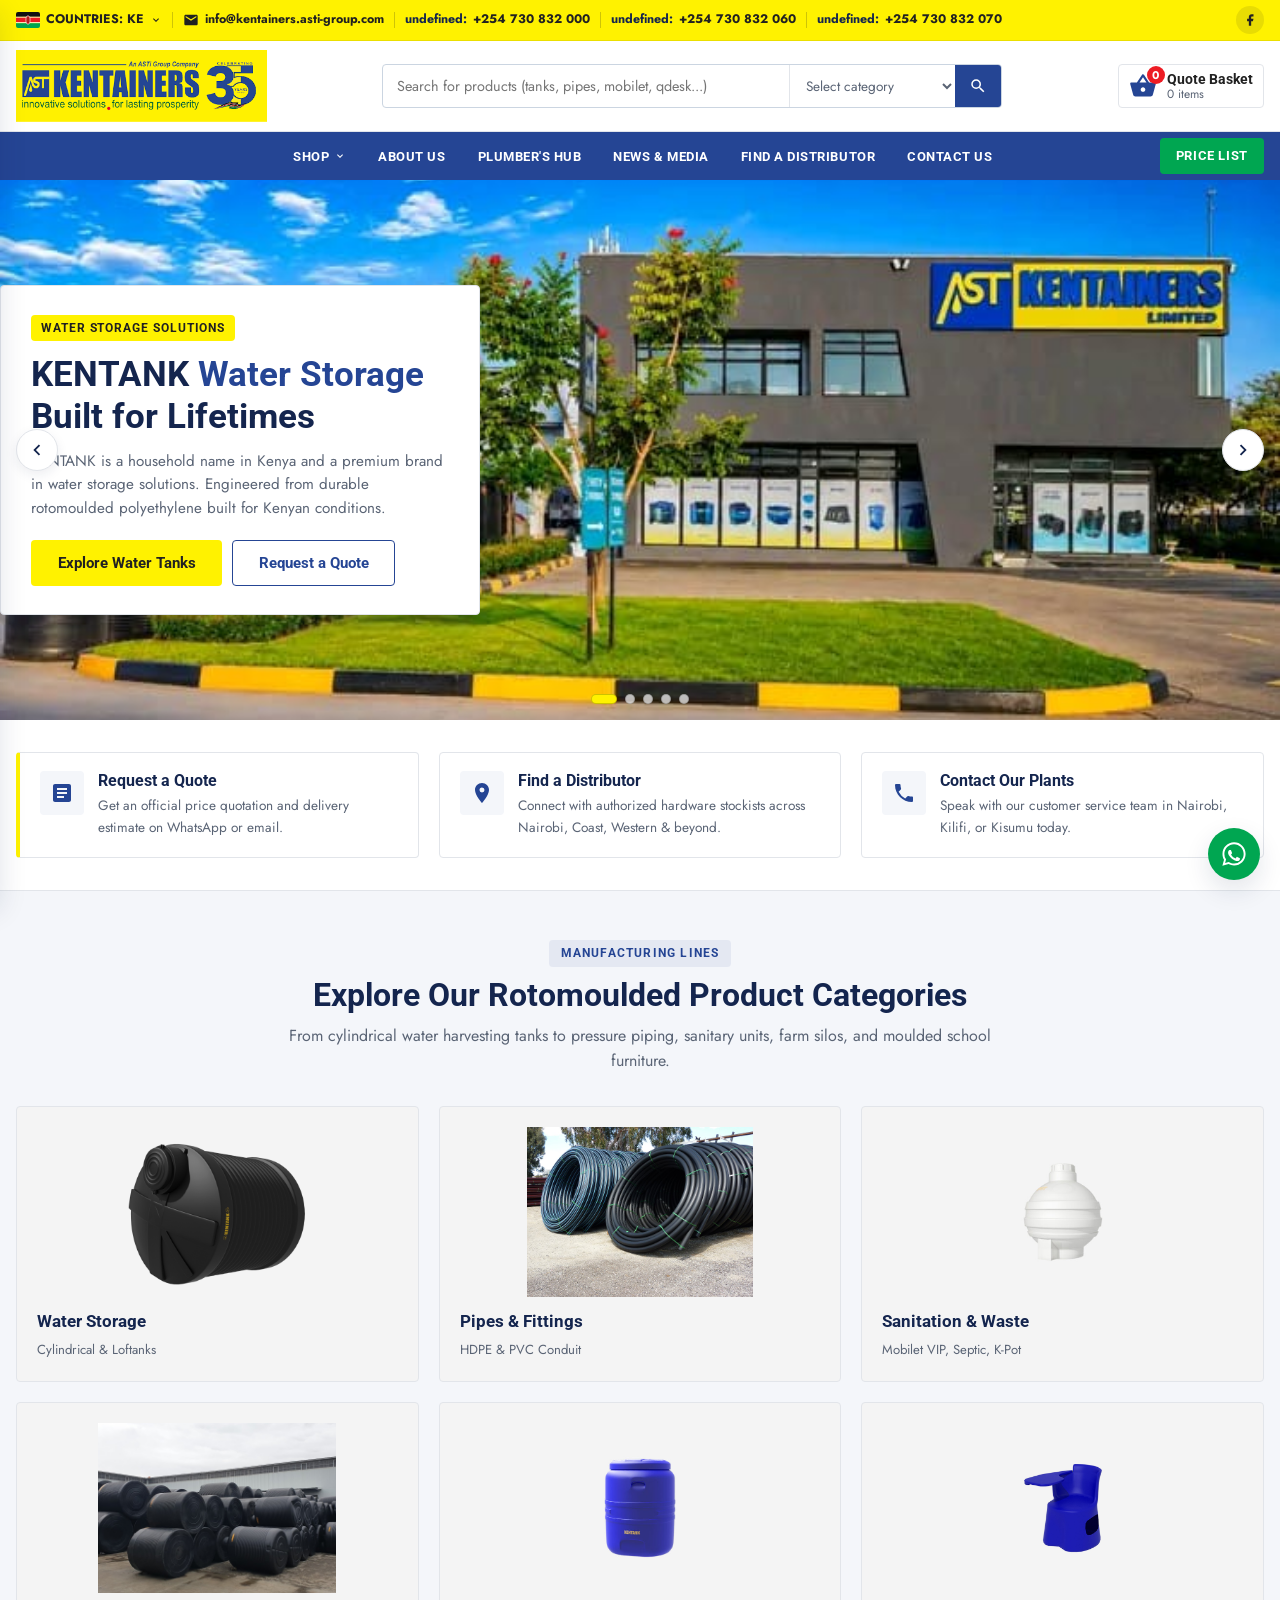
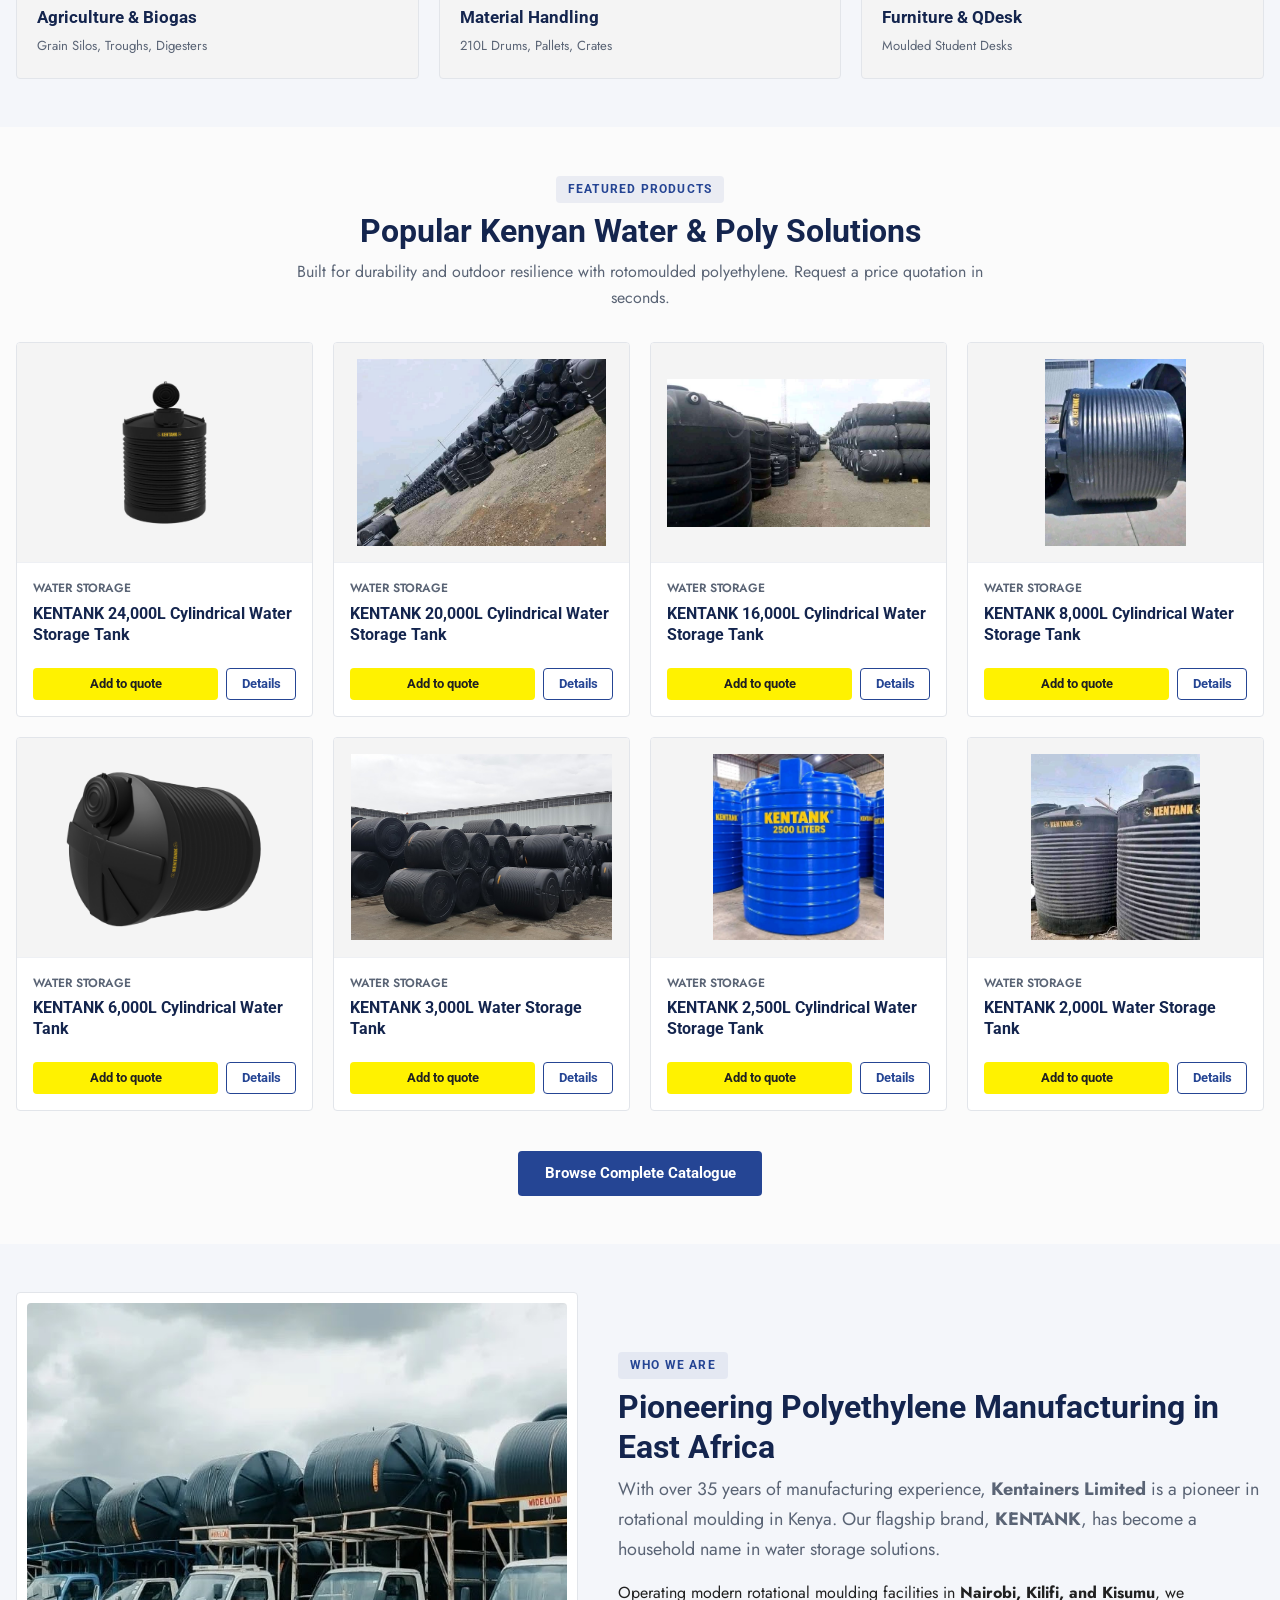
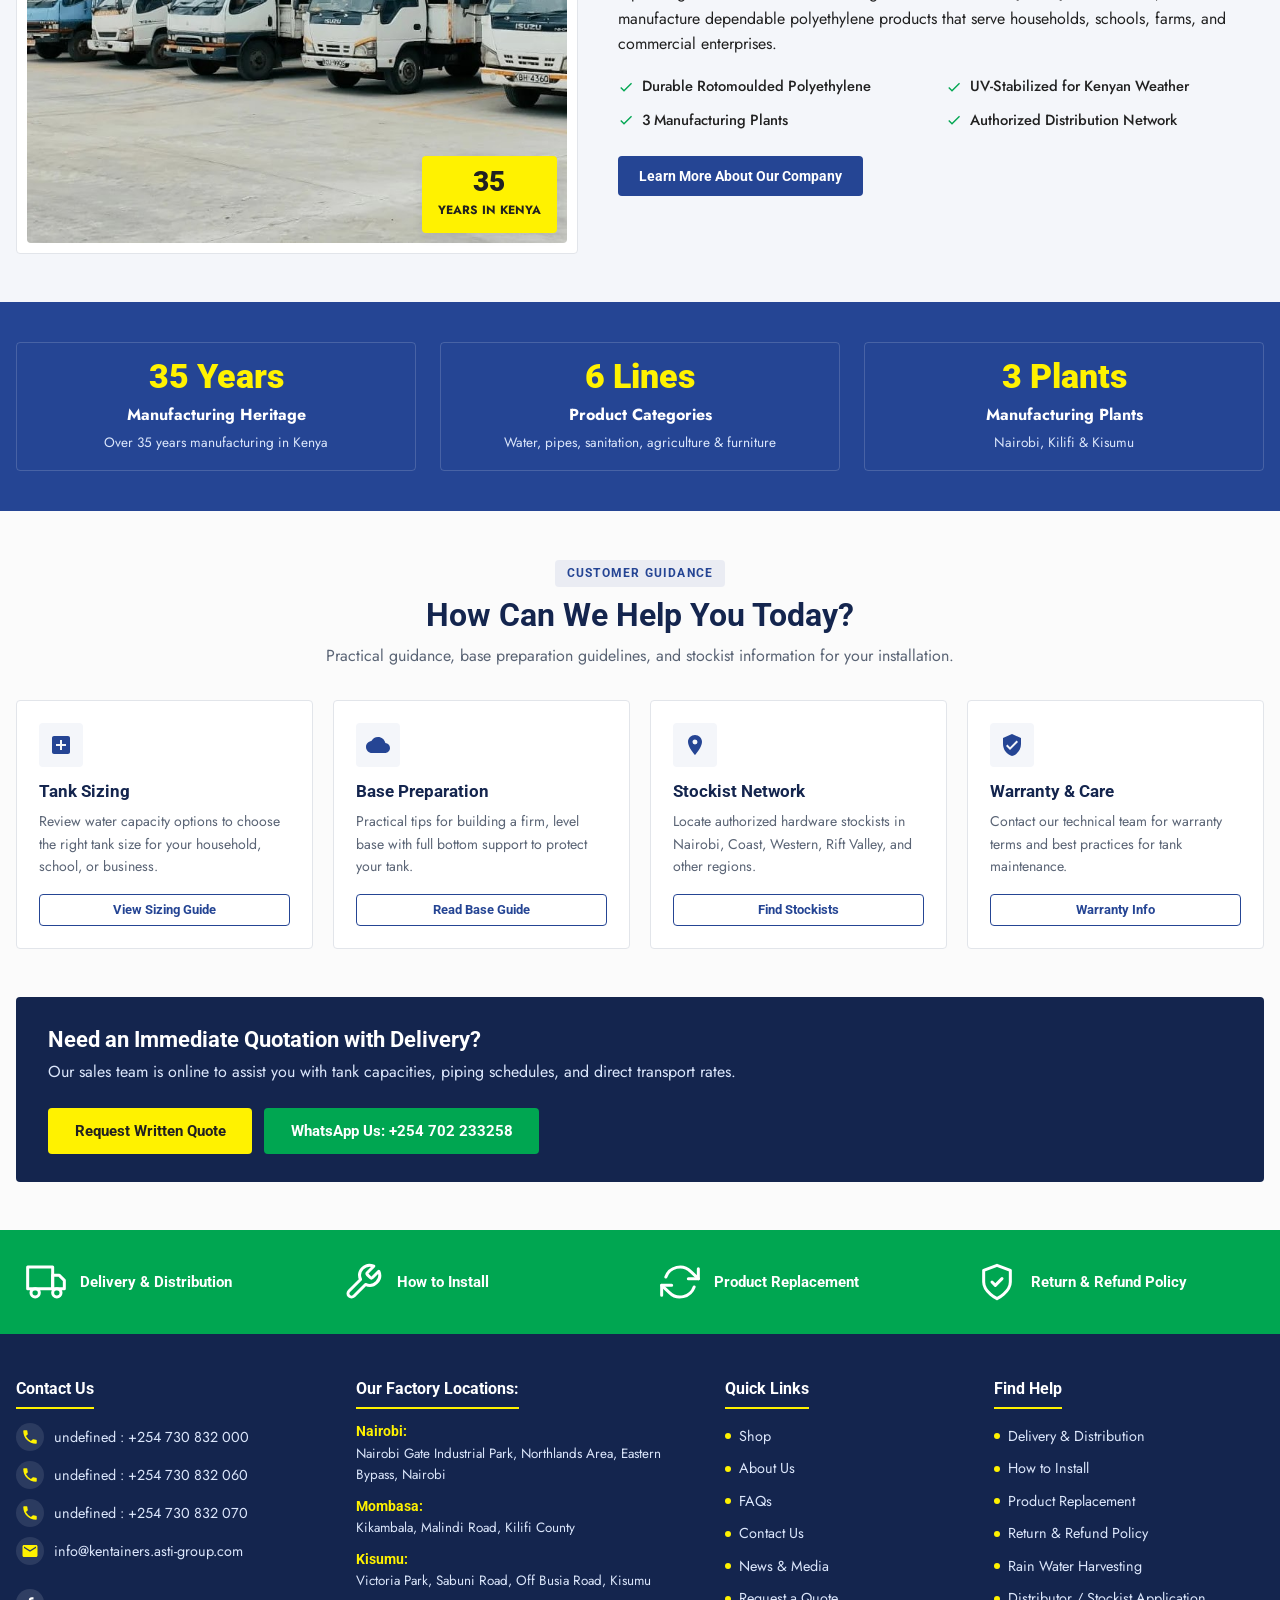
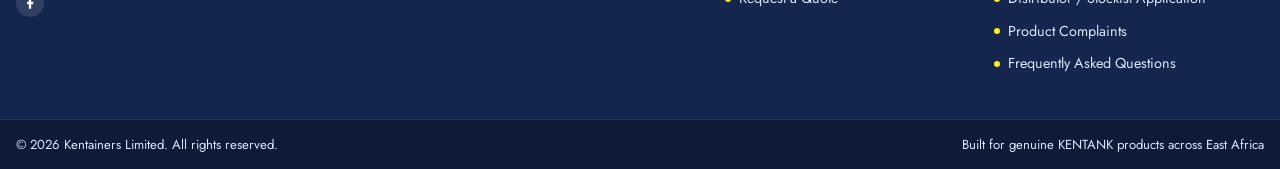
==== commit 330e9441: "Fix stylesheet for rebuilt site" ====
--- a/index.html
+++ b/index.html
@@ -3,6 +3,9 @@
 <head>
   <meta charset="UTF-8">
   <meta name="viewport" content="width=device-width, initial-scale=1.0">
+  <meta name="robots" content="noindex, nofollow">
+  <link rel="icon" type="image/png" href="images/site/favicon.png">
+  <link rel="apple-touch-icon" href="images/site/favicon.png">
   <title>Kentainers Limited | Kenya's Trusted Polyethylene Water Tanks & Products</title>
   <meta name="description" content="Kentainers Limited manufactures genuine KENTANK water storage tanks, HDPE & PVC pressure pipes, Mobilet sanitation systems, and QDesk educational furniture in Kenya.">
   <link rel="canonical" href="https://kentainers.co.ke/index.html">
@@ -20,7 +23,6 @@
   <link href="https://fonts.googleapis.com/css2?family=Poppins:wght@400;500;600;700;800&display=swap" rel="stylesheet">
 
   <link rel="stylesheet" href="css/style.css">
-  <link rel="icon" href="images/site/favicon.png" type="image/png">
 
   <!-- JSON-LD Structured Data: Organization -->
   <script type="application/ld+json">
@@ -167,10 +169,10 @@
 
       <!-- Slider Arrows -->
       <button type="button" class="slider-arrow slider-prev" aria-label="Previous slide">
-        <svg viewBox="0 0 24 24"><path d="M15.41 7.41L14 6l-6 6 6 6 1.41-1.41L10.83 12z"/></svg>
+        <svg width="22" height="22" viewBox="0 0 24 24"><path d="M15.41 7.41L14 6l-6 6 6 6 1.41-1.41L10.83 12z"/></svg>
       </button>
       <button type="button" class="slider-arrow slider-next" aria-label="Next slide">
-        <svg viewBox="0 0 24 24"><path d="M10 6L8.59 7.41 13.17 12l-4.58 4.59L10 18l6-6z"/></svg>
+        <svg width="22" height="22" viewBox="0 0 24 24"><path d="M10 6L8.59 7.41 13.17 12l-4.58 4.59L10 18l6-6z"/></svg>
       </button>
 
       <!-- Slider Dots -->
@@ -189,7 +191,7 @@
         <div class="quick-actions-grid">
           <a href="request-a-quote.html" class="quick-action-card highlight">
             <div class="action-card-icon">
-              <svg viewBox="0 0 24 24"><path d="M19 3H5c-1.1 0-2 .9-2 2v14c0 1.1.9 2 2 2h14c1.1 0 2-.9 2-2V5c0-1.1-.9-2-2-2zm-5 14H7v-2h7v2zm3-4H7v-2h10v2zm0-4H7V7h10v2z"/></svg>
+              <svg width="24" height="24" viewBox="0 0 24 24"><path d="M19 3H5c-1.1 0-2 .9-2 2v14c0 1.1.9 2 2 2h14c1.1 0 2-.9 2-2V5c0-1.1-.9-2-2-2zm-5 14H7v-2h7v2zm3-4H7v-2h10v2zm0-4H7V7h10v2z"/></svg>
             </div>
             <div>
               <h3 class="action-card-title">Request a Quote</h3>
@@ -199,7 +201,7 @@
 
           <a href="find-a-distributor.html" class="quick-action-card">
             <div class="action-card-icon">
-              <svg viewBox="0 0 24 24"><path d="M12 2C8.13 2 5 5.13 5 9c0 5.25 7 13 7 13s7-7.75 7-13c0-3.87-3.13-7-7-7zm0 9.5a2.5 2.5 0 010-5 2.5 2.5 0 010 5z"/></svg>
+              <svg width="24" height="24" viewBox="0 0 24 24"><path d="M12 2C8.13 2 5 5.13 5 9c0 5.25 7 13 7 13s7-7.75 7-13c0-3.87-3.13-7-7-7zm0 9.5a2.5 2.5 0 010-5 2.5 2.5 0 010 5z"/></svg>
             </div>
             <div>
               <h3 class="action-card-title">Find a Distributor</h3>
@@ -209,7 +211,7 @@
 
           <a href="contact-us.html" class="quick-action-card">
             <div class="action-card-icon">
-              <svg viewBox="0 0 24 24"><path d="M6.62 10.79a15.053 15.053 0 006.59 6.59l2.2-2.2a1 1 0 011.02-.24c1.12.37 2.33.57 3.57.57.55 0 1 .45 1 1V20a1 1 0 01-1 1c-9.39 0-17-7.61-17-17a1 1 0 011-1h3.5a1 1 0 011 1c0 1.25.2 2.45.57 3.57.11.35.03.74-.25 1.02l-2.2 2.2z"/></svg>
+              <svg width="24" height="24" viewBox="0 0 24 24"><path d="M6.62 10.79a15.053 15.053 0 006.59 6.59l2.2-2.2a1 1 0 011.02-.24c1.12.37 2.33.57 3.57.57.55 0 1 .45 1 1V20a1 1 0 01-1 1c-9.39 0-17-7.61-17-17a1 1 0 011-1h3.5a1 1 0 011 1c0 1.25.2 2.45.57 3.57.11.35.03.74-.25 1.02l-2.2 2.2z"/></svg>
             </div>
             <div>
               <h3 class="action-card-title">Contact Our Plants</h3>
@@ -342,19 +344,19 @@
 
             <div class="about-bullets">
               <div class="bullet-item">
-                <svg viewBox="0 0 24 24"><path d="M9 16.17L4.83 12l-1.42 1.41L9 19 21 7l-1.41-1.41z"/></svg>
+                <svg width="16" height="16" viewBox="0 0 24 24"><path d="M9 16.17L4.83 12l-1.42 1.41L9 19 21 7l-1.41-1.41z"/></svg>
                 <span>Durable Rotomoulded Polyethylene</span>
               </div>
               <div class="bullet-item">
-                <svg viewBox="0 0 24 24"><path d="M9 16.17L4.83 12l-1.42 1.41L9 19 21 7l-1.41-1.41z"/></svg>
+                <svg width="16" height="16" viewBox="0 0 24 24"><path d="M9 16.17L4.83 12l-1.42 1.41L9 19 21 7l-1.41-1.41z"/></svg>
                 <span>UV-Stabilized for Kenyan Weather</span>
               </div>
               <div class="bullet-item">
-                <svg viewBox="0 0 24 24"><path d="M9 16.17L4.83 12l-1.42 1.41L9 19 21 7l-1.41-1.41z"/></svg>
+                <svg width="16" height="16" viewBox="0 0 24 24"><path d="M9 16.17L4.83 12l-1.42 1.41L9 19 21 7l-1.41-1.41z"/></svg>
                 <span>3 Manufacturing Plants</span>
               </div>
               <div class="bullet-item">
-                <svg viewBox="0 0 24 24"><path d="M9 16.17L4.83 12l-1.42 1.41L9 19 21 7l-1.41-1.41z"/></svg>
+                <svg width="16" height="16" viewBox="0 0 24 24"><path d="M9 16.17L4.83 12l-1.42 1.41L9 19 21 7l-1.41-1.41z"/></svg>
                 <span>Authorized Distribution Network</span>
               </div>
             </div>
@@ -401,7 +403,7 @@
         <div class="find-help-grid">
           <div class="help-card">
             <div class="help-card-icon">
-              <svg viewBox="0 0 24 24"><path d="M19 3H5c-1.1 0-2 .9-2 2v14c0 1.1.9 2 2 2h14c1.1 0 2-.9 2-2V5c0-1.1-.9-2-2-2zm-2 10h-4v4h-2v-4H7v-2h4V7h2v4h4v2z"/></svg>
+              <svg width="24" height="24" viewBox="0 0 24 24"><path d="M19 3H5c-1.1 0-2 .9-2 2v14c0 1.1.9 2 2 2h14c1.1 0 2-.9 2-2V5c0-1.1-.9-2-2-2zm-2 10h-4v4h-2v-4H7v-2h4V7h2v4h4v2z"/></svg>
             </div>
             <h3 class="help-card-title">Tank Sizing</h3>
             <p class="help-card-desc">Review water capacity options to choose the right tank size for your household, school, or business.</p>
@@ -410,7 +412,7 @@
 
           <div class="help-card">
             <div class="help-card-icon">
-              <svg viewBox="0 0 24 24"><path d="M19.35 10.04C18.67 6.59 15.64 4 12 4 9.11 4 6.6 5.64 5.35 8.04 2.34 8.36 0 10.91 0 14c0 3.31 2.69 6 6 6h13c2.76 0 5-2.24 5-5 0-2.64-2.05-4.78-4.65-4.96z"/></svg>
+              <svg width="24" height="24" viewBox="0 0 24 24"><path d="M19.35 10.04C18.67 6.59 15.64 4 12 4 9.11 4 6.6 5.64 5.35 8.04 2.34 8.36 0 10.91 0 14c0 3.31 2.69 6 6 6h13c2.76 0 5-2.24 5-5 0-2.64-2.05-4.78-4.65-4.96z"/></svg>
             </div>
             <h3 class="help-card-title">Base Preparation</h3>
             <p class="help-card-desc">Practical tips for building a firm, level base with full bottom support to protect your tank.</p>
@@ -419,7 +421,7 @@
 
           <div class="help-card">
             <div class="help-card-icon">
-              <svg viewBox="0 0 24 24"><path d="M12 2C8.13 2 5 5.13 5 9c0 5.25 7 13 7 13s7-7.75 7-13c0-3.87-3.13-7-7-7zm0 9.5a2.5 2.5 0 010-5 2.5 2.5 0 010 5z"/></svg>
+              <svg width="24" height="24" viewBox="0 0 24 24"><path d="M12 2C8.13 2 5 5.13 5 9c0 5.25 7 13 7 13s7-7.75 7-13c0-3.87-3.13-7-7-7zm0 9.5a2.5 2.5 0 010-5 2.5 2.5 0 010 5z"/></svg>
             </div>
             <h3 class="help-card-title">Stockist Network</h3>
             <p class="help-card-desc">Locate authorized hardware stockists in Nairobi, Coast, Western, Rift Valley, and other regions.</p>
@@ -428,7 +430,7 @@
 
           <div class="help-card">
             <div class="help-card-icon">
-              <svg viewBox="0 0 24 24"><path d="M12 1L3 5v6c0 5.55 3.84 10.74 9 12 5.16-1.26 9-6.45 9-12V5l-9-4zm-2 16l-4-4 1.41-1.41L10 14.17l6.59-6.59L18 9l-8 8z"/></svg>
+              <svg width="24" height="24" viewBox="0 0 24 24"><path d="M12 1L3 5v6c0 5.55 3.84 10.74 9 12 5.16-1.26 9-6.45 9-12V5l-9-4zm-2 16l-4-4 1.41-1.41L10 14.17l6.59-6.59L18 9l-8 8z"/></svg>
             </div>
             <h3 class="help-card-title">Warranty & Care</h3>
             <p class="help-card-desc">Contact our technical team for warranty terms and best practices for tank maintenance.</p>
@@ -462,6 +464,7 @@
   <div id="site-whatsapp-root"></div>
 
   <!-- Scripts -->
+  <script src="js/site-config.js"></script>
   <script src="js/products.js"></script>
   <script src="js/components.js"></script>
   <script src="js/main.js"></script>
--- a/css/style.css
+++ b/css/style.css
@@ -1,67 +1,78 @@
+@import url('https://fonts.googleapis.com/css2?family=Jost:wght@400;500;600;700&family=Roboto:wght@500;700;900&display=swap');
+
 /* ==========================================================================
    KENTAINERS LIMITED - MAIN STYLESHEET
-   Design System: Elementor / WoodMart WooCommerce Inspired
+   WoodMart-inspired flat layout: 4px radius, 1px light borders, untinted photos
    ========================================================================== */
 
-/* --- CSS Variables & Design Tokens --- */
 :root {
-  --blue: #0b4a94;
-  --blue-dark: #083366;
-  --blue-light: #1664c0;
-  --accent: #f5b700;
-  --accent-hover: #dfa600;
-  --accent-light: #fff8e1;
-  --text: #1d2733;
-  --text-muted: #5d6f85;
-  --text-light: #899ab0;
-  --bg-alt: #f4f7fb;
+  /* Core Brand Tokens */
+  --yellow: #fff200;
+  --yellow-hover: #efe200;
+  --blue: #254594;
+  --blue-dark: #14254e;
+  --blue-light: #3558b0;
+  --green: #00a651;
+  --green-hover: #008f45;
+  --bg: #fbfbfb;
+  --bg-alt: #f4f6fa;
+  --tile: #f4f4f4;
+  --bg-thumb: #f4f4f4;
   --bg-card: #ffffff;
-  --bg-thumb: #f4f4f4; /* Neutral light grey matching product photography */
+  --text: #212121;
+  --text-muted: #5a6475;
+  --text-light: #7c8799;
   --white: #ffffff;
-  --border: #e2e8f0;
-  --border-light: #eef2f7;
-  --success: #16a34a;
-  --danger: #dc2626;
+  --red: #ed1c24;
+
+  /* Semantic Aliases */
+  --accent: var(--yellow);
+  --accent-hover: var(--yellow-hover);
+  --accent-light: #fffde6;
+  --border: #e2e5ea;
+  --border-light: #eef0f4;
+  --success: var(--green);
+  --danger: var(--red);
 
   /* Typography */
-  --font-family: 'Poppins', -apple-system, BlinkMacSystemFont, 'Segoe UI', Roboto, Helvetica, Arial, sans-serif;
-  --font-size-xs: 0.75rem;     /* 12px */
-  --font-size-sm: 0.875rem;    /* 14px */
-  --font-size-base: 1rem;      /* 16px */
-  --font-size-md: 1.125rem;    /* 18px */
-  --font-size-lg: 1.25rem;     /* 20px */
-  --font-size-xl: 1.5rem;      /* 24px */
-  --font-size-2xl: 1.875rem;   /* 30px */
-  --font-size-3xl: 2.25rem;    /* 36px */
-  --font-size-4xl: 3rem;       /* 48px */
-
-  /* 8px Spacing Scale */
-  --space-1: 0.25rem;  /* 4px */
-  --space-2: 0.5rem;   /* 8px */
-  --space-3: 0.75rem;  /* 12px */
-  --space-4: 1rem;     /* 16px */
-  --space-5: 1.25rem;  /* 20px */
-  --space-6: 1.5rem;   /* 24px */
-  --space-8: 2rem;     /* 32px */
-  --space-10: 2.5rem;  /* 40px */
-  --space-12: 3rem;    /* 48px */
-  --space-16: 4rem;    /* 64px */
-  --space-20: 5rem;    /* 80px */
-
-  /* Shadows & Radii */
-  --radius-sm: 6px;
-  --radius-md: 10px;
-  --radius-lg: 16px;
-  --radius-xl: 24px;
+  --font-body: 'Jost', -apple-system, BlinkMacSystemFont, 'Segoe UI', sans-serif;
+  --font-heading: 'Roboto', -apple-system, BlinkMacSystemFont, 'Segoe UI', sans-serif;
+  --font-family: var(--font-body);
+  --font-size-xs: 0.75rem;
+  --font-size-sm: 0.875rem;
+  --font-size-base: 1rem;
+  --font-size-md: 1.125rem;
+  --font-size-lg: 1.25rem;
+  --font-size-xl: 1.5rem;
+  --font-size-2xl: 1.875rem;
+  --font-size-3xl: 2.25rem;
+
+  /* Spacing Scale */
+  --space-1: 0.25rem;
+  --space-2: 0.5rem;
+  --space-3: 0.75rem;
+  --space-4: 1rem;
+  --space-5: 1.25rem;
+  --space-6: 1.5rem;
+  --space-8: 2rem;
+  --space-10: 2.5rem;
+  --space-12: 3rem;
+  --space-16: 4rem;
+
+  /* Flat WoodMart Radii & Shadows */
+  --radius-sm: 4px;
+  --radius-md: 4px;
+  --radius-lg: 4px;
+  --radius-xl: 4px;
   --radius-full: 9999px;
 
-  --shadow-sm: 0 1px 3px rgba(11, 74, 148, 0.06), 0 1px 2px rgba(0, 0, 0, 0.04);
-  --shadow-md: 0 4px 12px rgba(11, 74, 148, 0.08), 0 2px 4px rgba(0, 0, 0, 0.03);
-  --shadow-lg: 0 10px 25px rgba(11, 74, 148, 0.12), 0 4px 10px rgba(0, 0, 0, 0.05);
-  --shadow-hover: 0 16px 36px rgba(11, 74, 148, 0.16), 0 6px 12px rgba(0, 0, 0, 0.08);
+  --shadow-sm: 0 1px 2px rgba(0, 0, 0, 0.05);
+  --shadow-md: 0 4px 12px rgba(20, 37, 78, 0.08);
+  --shadow-lg: 0 10px 26px rgba(20, 37, 78, 0.12);
+  --shadow-hover: 0 8px 20px rgba(20, 37, 78, 0.12);
 
   --transition-fast: 0.2s ease;
-  --transition-normal: 0.3s cubic-bezier(0.16, 1, 0.3, 1);
+  --transition-normal: 0.25s ease;
   --max-width: 1280px;
 }
 
@@ -76,23 +87,31 @@
   font-size: 16px;
   scroll-behavior: smooth;
   -webkit-text-size-adjust: 100%;
+  overflow-x: hidden;
 }
 
 body {
-  font-family: var(--font-family);
+  font-family: var(--font-body);
   font-size: var(--font-size-base);
   line-height: 1.6;
   color: var(--text);
-  background-color: var(--white);
+  background-color: var(--bg);
   min-height: 100vh;
   display: flex;
   flex-direction: column;
-}
-
-img, picture, svg, video {
+  overflow-x: hidden;
+}
+
+img, picture, video {
   display: block;
   max-width: 100%;
   height: auto;
+}
+
+svg {
+  display: inline-block;
+  flex: none;
+  max-width: 100%;
 }
 
 a {
@@ -118,6 +137,18 @@
 
 ul, ol {
   list-style: none;
+}
+
+.sr-only {
+  position: absolute;
+  width: 1px;
+  height: 1px;
+  padding: 0;
+  margin: -1px;
+  overflow: hidden;
+  clip: rect(0, 0, 0, 0);
+  white-space: nowrap;
+  border: 0;
 }
 
 /* Accessibility Skip Link */
@@ -125,13 +156,12 @@
   position: absolute;
   top: -100px;
   left: var(--space-4);
-  background: var(--accent);
-  color: var(--blue-dark);
+  background: var(--yellow);
+  color: var(--text);
   padding: var(--space-2) var(--space-4);
   font-weight: 700;
   border-radius: var(--radius-sm);
   z-index: 9999;
-  transition: top 0.2s ease;
 }
 
 .skip-link:focus {
@@ -140,22 +170,23 @@
 }
 
 :focus-visible {
-  outline: 3px solid var(--accent);
+  outline: 2px solid var(--blue);
   outline-offset: 2px;
 }
 
 /* --- Typography --- */
 h1, h2, h3, h4, h5, h6 {
+  font-family: var(--font-heading);
   color: var(--blue-dark);
   line-height: 1.25;
   font-weight: 700;
   margin-bottom: var(--space-3);
 }
 
-h1 { font-size: clamp(1.75rem, 4vw, 2.75rem); }
-h2 { font-size: clamp(1.5rem, 3vw, 2.25rem); }
-h3 { font-size: clamp(1.25rem, 2.5vw, 1.5rem); }
-h4 { font-size: 1.2rem; }
+h1 { font-size: clamp(1.75rem, 3.5vw, 2.5rem); }
+h2 { font-size: clamp(1.4rem, 2.5vw, 2rem); }
+h3 { font-size: clamp(1.15rem, 2vw, 1.4rem); }
+h4 { font-size: 1.1rem; }
 h5 { font-size: 1rem; }
 h6 { font-size: 0.875rem; text-transform: uppercase; letter-spacing: 0.05em; }
 
@@ -166,10 +197,10 @@
 .lead {
   font-size: var(--font-size-md);
   color: var(--text-muted);
-  line-height: 1.7;
-}
-
-.text-accent { color: var(--accent); }
+  line-height: 1.65;
+}
+
+.text-accent { color: var(--blue); }
 .text-blue { color: var(--blue); }
 .text-muted { color: var(--text-muted); }
 .text-center { text-align: center; }
@@ -200,30 +231,31 @@
 
 .section-header {
   text-align: center;
-  max-width: 760px;
-  margin: 0 auto var(--space-10) auto;
+  max-width: 740px;
+  margin: 0 auto var(--space-8) auto;
 }
 
 .section-subtitle {
   display: inline-block;
+  font-family: var(--font-heading);
   font-size: var(--font-size-xs);
   font-weight: 700;
   text-transform: uppercase;
-  letter-spacing: 0.12em;
+  letter-spacing: 0.1em;
   color: var(--blue);
-  background: rgba(11, 74, 148, 0.08);
-  padding: var(--space-1) var(--space-3);
-  border-radius: var(--radius-full);
+  background: rgba(37, 69, 148, 0.08);
+  padding: 4px 12px;
+  border-radius: var(--radius-sm);
   margin-bottom: var(--space-2);
 }
 
 .section-title {
-  margin-bottom: var(--space-3);
+  margin-bottom: var(--space-2);
 }
 
 .section-description {
   color: var(--text-muted);
-  font-size: var(--font-size-md);
+  font-size: var(--font-size-base);
 }
 
 /* --- Buttons --- */
@@ -231,279 +263,395 @@
   display: inline-flex;
   align-items: center;
   justify-content: center;
-  gap: var(--space-2);
+  gap: 8px;
+  font-family: var(--font-heading);
   font-size: var(--font-size-sm);
-  font-weight: 600;
-  padding: 0.75rem 1.5rem;
-  border-radius: var(--radius-md);
-  transition: all var(--transition-fast);
+  font-weight: 700;
+  padding: 0.65rem 1.25rem;
+  border-radius: var(--radius-sm);
+  border: 1px solid transparent;
+  transition: background-color var(--transition-fast), color var(--transition-fast), border-color var(--transition-fast);
   white-space: nowrap;
   line-height: 1.2;
 }
 
 .btn svg {
+  width: 16px;
+  height: 16px;
+  fill: currentColor;
+}
+
+.btn-primary {
+  background-color: var(--blue);
+  color: var(--white);
+}
+
+.btn-primary:hover {
+  background-color: var(--blue-dark);
+  color: var(--white);
+}
+
+.btn-accent,
+.btn-yellow {
+  background-color: var(--yellow);
+  color: var(--text);
+}
+
+.btn-accent:hover,
+.btn-yellow:hover {
+  background-color: var(--yellow-hover);
+  color: var(--text);
+}
+
+.btn-green {
+  background-color: var(--green);
+  color: var(--white);
+}
+
+.btn-green:hover {
+  background-color: var(--green-hover);
+  color: var(--white);
+}
+
+.btn-outline {
+  border: 1px solid var(--blue);
+  color: var(--blue);
+  background-color: transparent;
+}
+
+.btn-outline:hover {
+  background-color: var(--blue);
+  color: var(--white);
+}
+
+.btn-outline-white {
+  border: 1px solid var(--white);
+  color: var(--white);
+  background-color: transparent;
+}
+
+.btn-outline-white:hover {
+  background-color: var(--white);
+  color: var(--blue-dark);
+}
+
+.btn-whatsapp {
+  background-color: var(--green);
+  color: var(--white);
+}
+
+.btn-whatsapp:hover {
+  background-color: var(--green-hover);
+  color: var(--white);
+}
+
+.btn-sm {
+  padding: 0.45rem 0.9rem;
+  font-size: 0.8rem;
+}
+
+.btn-lg {
+  padding: 0.8rem 1.6rem;
+  font-size: 0.95rem;
+}
+
+.btn-block {
+  display: flex;
+  width: 100%;
+}
+
+.btn-disabled {
+  opacity: 0.55;
+  pointer-events: none;
+}
+
+/* ==========================================================================
+   TOP BAR (Yellow Strip, 40px, Dark Bold Text, Countries Dropdown)
+   ========================================================================== */
+.site-topbar {
+  background-color: var(--yellow);
+  color: var(--text);
+  font-size: 0.78rem;
+  font-weight: 700;
+  border-bottom: 1px solid rgba(0, 0, 0, 0.08);
+  position: relative;
+  z-index: 1100;
+}
+
+.topbar-inner {
+  display: flex;
+  align-items: center;
+  justify-content: space-between;
+  min-height: 40px;
+  gap: 12px;
+}
+
+.topbar-left {
+  display: flex;
+  align-items: center;
+  flex-wrap: nowrap;
+  gap: 10px;
+  min-width: 0;
+}
+
+.topbar-right {
+  display: flex;
+  align-items: center;
+  flex-shrink: 0;
+}
+
+.topbar-item {
+  display: inline-flex;
+  align-items: center;
+  gap: 6px;
+  color: var(--text);
+  font-weight: 700;
+  white-space: nowrap;
+}
+
+.topbar-item:hover {
+  color: var(--blue);
+}
+
+.topbar-item svg {
+  width: 16px;
+  height: 16px;
+  fill: currentColor;
+}
+
+.topbar-divider {
+  width: 1px;
+  height: 16px;
+  background-color: rgba(33, 33, 33, 0.22);
+  flex-shrink: 0;
+}
+
+.topbar-phones-desktop {
+  display: inline-flex;
+  align-items: center;
+  gap: 10px;
+}
+
+.topbar-phone-label {
+  color: var(--blue-dark);
+}
+
+.topbar-email,
+.topbar-phone {
+  white-space: nowrap;
+}
+
+.topbar-phone-mobile {
+  display: none;
+}
+
+/* Countries Dropdown */
+.countries-dropdown-wrap {
+  position: relative;
+}
+
+.countries-toggle {
+  display: inline-flex;
+  align-items: center;
+  gap: 6px;
+  color: var(--text);
+  font-size: 0.78rem;
+  font-weight: 700;
+  padding: 4px 0;
+  white-space: nowrap;
+}
+
+.countries-toggle .flag-svg {
+  width: 24px;
+  height: 16px;
+  border-radius: 2px;
+}
+
+.countries-toggle svg:last-child {
+  width: 12px;
+  height: 12px;
+  fill: currentColor;
+}
+
+.countries-menu {
+  display: none;
+  position: absolute;
+  top: 100%;
+  left: 0;
+  min-width: 190px;
+  background: var(--white);
+  border: 1px solid var(--border);
+  border-radius: var(--radius-sm);
+  box-shadow: var(--shadow-md);
+  padding: 6px 0;
+  z-index: 1200;
+}
+
+.countries-dropdown-wrap:hover .countries-menu,
+.countries-menu.open {
+  display: block;
+}
+
+.country-option {
+  display: block;
+  padding: 8px 14px;
+  font-size: 0.85rem;
+  font-weight: 500;
+  color: var(--text);
+}
+
+.country-option:hover,
+.country-option.active {
+  background: var(--tile);
+  color: var(--blue);
+  font-weight: 700;
+}
+
+/* Social Links */
+.social-links {
+  display: inline-flex;
+  align-items: center;
+  gap: 6px;
+}
+
+.social-link {
+  width: 28px;
+  height: 28px;
+  border-radius: 50%;
+  background: rgba(33, 33, 33, 0.1);
+  color: var(--text);
+  display: inline-flex;
+  align-items: center;
+  justify-content: center;
+  transition: background-color var(--transition-fast), color var(--transition-fast);
+}
+
+.social-link:hover {
+  background: var(--blue);
+  color: var(--white);
+}
+
+.social-link svg {
+  width: 14px;
+  height: 14px;
+  fill: currentColor;
+}
+
+/* ==========================================================================
+   MAIN HEADER ROW (White, 90px, Logo 72px, Bordered Search, Quote Basket)
+   ========================================================================== */
+.site-header {
+  background-color: var(--white);
+  position: relative;
+  z-index: 1000;
+}
+
+.header-white-row {
+  background-color: var(--white);
+  border-bottom: 1px solid var(--border);
+}
+
+.header-main-row {
+  display: flex;
+  align-items: center;
+  justify-content: space-between;
+  gap: 24px;
+  min-height: 90px;
+  padding: 8px 0;
+}
+
+.header-logo-wrap {
+  flex-shrink: 0;
+}
+
+.header-logo {
+  height: 72px;
+  width: auto;
+  object-fit: contain;
+}
+
+/* Bordered Search Box */
+.header-search-wrap {
+  flex: 1 1 auto;
+  max-width: 620px;
+  position: relative;
+}
+
+.header-search-form {
+  display: flex;
+  align-items: center;
+  border: 1px solid #cbd5e1;
+  border-radius: var(--radius-sm);
+  background: var(--white);
+  height: 44px;
+  overflow: hidden;
+}
+
+.header-search-form:focus-within {
+  border-color: var(--blue);
+}
+
+.search-input {
+  flex: 1 1 auto;
+  min-width: 0;
+  border: none;
+  outline: none;
+  padding: 0 14px;
+  font-size: 0.9rem;
+  background: transparent;
+  color: var(--text);
+  height: 100%;
+}
+
+.search-category-select {
+  border: none;
+  border-left: 1px solid var(--border);
+  outline: none;
+  background: var(--white);
+  color: var(--text-muted);
+  font-size: 0.85rem;
+  padding: 0 12px;
+  height: 100%;
+  cursor: pointer;
+  max-width: 170px;
+}
+
+.search-submit-btn {
+  width: 46px;
+  height: 100%;
+  display: inline-flex;
+  align-items: center;
+  justify-content: center;
+  background: var(--blue);
+  color: var(--white);
+  flex-shrink: 0;
+  transition: background-color var(--transition-fast);
+}
+
+.search-submit-btn:hover {
+  background: var(--blue-dark);
+}
+
+.search-submit-btn svg {
   width: 18px;
   height: 18px;
   fill: currentColor;
 }
 
-.btn-primary {
-  background-color: var(--blue);
-  color: var(--white);
-  box-shadow: 0 4px 12px rgba(11, 74, 148, 0.25);
-}
-
-.btn-primary:hover {
-  background-color: var(--blue-dark);
-  color: var(--white);
-  transform: translateY(-2px);
-  box-shadow: 0 6px 16px rgba(11, 74, 148, 0.35);
-}
-
-.btn-accent {
-  background-color: var(--accent);
-  color: var(--blue-dark);
-  box-shadow: 0 4px 12px rgba(245, 183, 0, 0.3);
-}
-
-.btn-accent:hover {
-  background-color: var(--accent-hover);
-  color: var(--blue-dark);
-  transform: translateY(-2px);
-  box-shadow: 0 6px 16px rgba(245, 183, 0, 0.4);
-}
-
-.btn-outline {
-  border: 2px solid var(--blue);
-  color: var(--blue);
-  background-color: transparent;
-}
-
-.btn-outline:hover {
-  background-color: var(--blue);
-  color: var(--white);
-}
-
-.btn-outline-white {
-  border: 2px solid var(--white);
-  color: var(--white);
-  background-color: transparent;
-}
-
-.btn-outline-white:hover {
-  background-color: var(--white);
-  color: var(--blue-dark);
-}
-
-.btn-whatsapp {
-  background-color: #25D366;
-  color: var(--white);
-  box-shadow: 0 4px 14px rgba(37, 211, 102, 0.35);
-}
-
-.btn-whatsapp:hover {
-  background-color: #1eb857;
-  color: var(--white);
-  transform: translateY(-2px);
-  box-shadow: 0 6px 18px rgba(37, 211, 102, 0.45);
-}
-
-.btn-sm {
-  padding: 0.5rem 1rem;
-  font-size: var(--font-size-xs);
-}
-
-.btn-lg {
-  padding: 0.9rem 2rem;
-  font-size: var(--font-size-base);
-}
-
-/* ==========================================================================
-   TOP BAR & HEADER
-   ========================================================================== */
-.site-topbar {
-  background-color: var(--blue-dark);
-  color: #c9d8ea;
-  font-size: 0.8125rem;
-  padding: 0.4rem 0;
-  border-bottom: 1px solid rgba(255, 255, 255, 0.08);
-}
-
-.topbar-content {
-  display: flex;
-  justify-content: space-between;
-  align-items: center;
-  flex-wrap: wrap;
-  gap: var(--space-2);
-}
-
-.topbar-left, .topbar-right {
-  display: flex;
-  align-items: center;
-  gap: var(--space-4);
-  flex-wrap: wrap;
-}
-
-.topbar-link {
-  color: #d8e5f5;
-  display: inline-flex;
-  align-items: center;
-  gap: 6px;
-  transition: color var(--transition-fast);
-}
-
-.topbar-link:hover {
-  color: var(--accent);
-}
-
-.topbar-link svg {
-  width: 14px;
-  height: 14px;
-  fill: currentColor;
-}
-
-.topbar-tagline {
-  font-size: 0.78rem;
-  color: #a7bed8;
-}
-
-.social-links {
-  display: inline-flex;
-  gap: var(--space-2);
-}
-
-.social-link {
-  width: 26px;
-  height: 26px;
-  border-radius: 50%;
-  background: rgba(255, 255, 255, 0.1);
-  display: inline-flex;
-  align-items: center;
-  justify-content: center;
-  color: var(--white);
-  transition: background var(--transition-fast);
-}
-
-.social-link:hover {
-  background: var(--accent);
-  color: var(--blue-dark);
-}
-
-.social-link svg {
-  width: 13px;
-  height: 13px;
-  fill: currentColor;
-}
-
-/* --- Sticky Header Main --- */
-.site-header {
-  position: sticky;
-  top: 0;
-  z-index: 1000;
-  background-color: var(--white);
-  box-shadow: 0 2px 10px rgba(0, 0, 0, 0.06);
-  transition: all var(--transition-normal);
-}
-
-.header-main-row {
-  display: flex;
-  align-items: center;
-  justify-content: space-between;
-  padding: 0.75rem 0;
-  gap: var(--space-4);
-}
-
-.header-logo-wrap {
-  flex-shrink: 0;
-}
-
-.header-logo {
-  display: block;
-  max-height: 52px;
-  width: auto;
-}
-
-/* Header Search Form & Live Suggestions Dropdown */
-.header-search-wrap {
-  flex: 1;
-  max-width: 600px;
-  margin: 0 var(--space-4);
-  position: relative;
-}
-
-.header-search-form {
-  display: flex;
-  align-items: center;
-  border: 2px solid var(--border);
-  border-radius: var(--radius-full);
-  overflow: hidden;
-  background: var(--white);
-  transition: border-color var(--transition-fast);
-  position: relative;
-}
-
-.header-search-form:focus-within {
-  border-color: var(--blue);
-  box-shadow: 0 0 0 3px rgba(11, 74, 148, 0.12);
-}
-
-.search-category-select {
-  border: none;
-  background: var(--bg-alt);
-  padding: 0.65rem 0.85rem;
-  font-size: var(--font-size-xs);
-  font-weight: 600;
-  color: var(--blue-dark);
-  border-right: 1px solid var(--border);
-  outline: none;
-  cursor: pointer;
-  max-width: 165px;
-}
-
-.search-input {
-  flex: 1;
-  border: none;
-  padding: 0.65rem 1rem;
-  font-size: var(--font-size-sm);
-  outline: none;
-  min-width: 120px;
-}
-
-.search-submit-btn {
-  background: var(--blue);
-  color: var(--white);
-  border: none;
-  padding: 0.65rem 1.25rem;
-  display: flex;
-  align-items: center;
-  justify-content: center;
-  transition: background var(--transition-fast);
-}
-
-.search-submit-btn:hover {
-  background: var(--blue-dark);
-}
-
-.search-submit-btn svg {
-  width: 16px;
-  height: 16px;
-  fill: currentColor;
-}
-
-/* Live Search Suggestions Dropdown */
+/* Search Suggestions Dropdown */
 .search-suggestions-dropdown {
+  display: none;
   position: absolute;
-  top: calc(100% + 6px);
+  top: calc(100% + 4px);
   left: 0;
   right: 0;
   background: var(--white);
   border: 1px solid var(--border);
-  border-radius: var(--radius-md);
+  border-radius: var(--radius-sm);
   box-shadow: var(--shadow-lg);
+  z-index: 1200;
   max-height: 420px;
   overflow-y: auto;
-  z-index: 1050;
-  display: none;
 }
 
 .search-suggestions-dropdown.open {
@@ -511,13 +659,13 @@
 }
 
 .suggestion-section-title {
-  padding: 8px 16px 4px;
+  padding: 8px 14px;
   font-size: 0.72rem;
   font-weight: 700;
   text-transform: uppercase;
-  letter-spacing: 0.05em;
-  color: var(--text-light);
-  background: var(--bg-alt);
+  letter-spacing: 0.08em;
+  color: var(--text-muted);
+  background: var(--tile);
   border-bottom: 1px solid var(--border-light);
 }
 
@@ -525,125 +673,181 @@
   display: flex;
   align-items: center;
   gap: 12px;
-  padding: 10px 16px;
+  padding: 10px 14px;
   border-bottom: 1px solid var(--border-light);
-  cursor: pointer;
-  transition: background var(--transition-fast);
-  color: var(--text);
-  text-decoration: none;
+  color: var(--text);
 }
 
 .suggestion-item:hover,
 .suggestion-item.active {
-  background: #f0f5fc;
-  color: var(--blue);
+  background: var(--bg-alt);
 }
 
 .suggestion-thumb {
   width: 44px;
   height: 44px;
-  border-radius: var(--radius-sm);
-  background: var(--bg-thumb);
   object-fit: contain;
+  background: var(--tile);
+  border-radius: var(--radius-sm);
   flex-shrink: 0;
-  padding: 2px;
-  border: 1px solid var(--border);
 }
 
 .suggestion-info {
-  flex: 1;
+  display: flex;
+  flex-direction: column;
   min-width: 0;
 }
 
 .suggestion-name {
-  font-size: var(--font-size-sm);
   font-weight: 600;
-  white-space: nowrap;
-  overflow: hidden;
-  text-overflow: ellipsis;
+  font-size: 0.9rem;
+  color: var(--blue-dark);
+}
+
+.suggestion-meta {
+  font-size: 0.78rem;
+  color: var(--text-muted);
+}
+
+.suggestion-highlight {
+  background: var(--yellow);
+  color: var(--text);
+  padding: 0 2px;
+}
+
+.suggestion-see-all {
   display: block;
-}
-
-.suggestion-meta {
+  padding: 10px 14px;
+  text-align: center;
+  font-weight: 700;
+  font-size: 0.85rem;
+  color: var(--blue);
+  background: var(--bg-alt);
+}
+
+.suggestion-empty {
+  padding: 16px;
+  text-align: center;
+}
+
+/* Header Actions & Quote Basket */
+.header-actions {
+  display: flex;
+  align-items: center;
+  gap: 14px;
+  flex-shrink: 0;
+}
+
+.mobile-search-trigger {
+  display: none;
+  width: 40px;
+  height: 40px;
+  align-items: center;
+  justify-content: center;
+  color: var(--text);
+  border-radius: var(--radius-sm);
+}
+
+.mobile-search-trigger svg {
+  width: 20px;
+  height: 20px;
+  fill: currentColor;
+}
+
+.header-basket-link {
+  display: inline-flex;
+  align-items: center;
+  gap: 10px;
+  color: var(--text);
+  padding: 6px 10px;
+  border-radius: var(--radius-sm);
+  border: 1px solid var(--border);
+  background: var(--white);
+  transition: border-color var(--transition-fast);
+}
+
+.header-basket-link:hover {
+  border-color: var(--blue);
+  color: var(--blue);
+}
+
+.basket-icon-wrap {
+  position: relative;
+  display: inline-flex;
+  align-items: center;
+  justify-content: center;
+  width: 28px;
+  height: 28px;
+  color: var(--blue);
+}
+
+.basket-icon-wrap svg {
+  width: 28px;
+  height: 28px;
+  fill: currentColor;
+}
+
+.basket-badge {
+  position: absolute;
+  top: -6px;
+  right: -8px;
+  min-width: 18px;
+  height: 18px;
+  padding: 0 4px;
+  border-radius: var(--radius-full);
+  background: var(--red);
+  color: var(--white);
+  font-size: 0.7rem;
+  font-weight: 700;
+  line-height: 18px;
+  text-align: center;
+}
+
+.basket-text-col {
+  display: flex;
+  flex-direction: column;
+  line-height: 1.2;
+}
+
+.basket-label {
+  font-family: var(--font-heading);
+  font-size: 0.85rem;
+  font-weight: 700;
+  color: var(--text);
+}
+
+.basket-sub {
   font-size: 0.75rem;
   color: var(--text-muted);
 }
 
-.suggestion-see-all {
-  display: block;
-  text-align: center;
-  padding: 12px;
-  font-size: var(--font-size-sm);
-  font-weight: 600;
-  background: var(--bg-alt);
-  color: var(--blue);
-  border-top: 1px solid var(--border);
-}
-
-.suggestion-see-all:hover {
-  background: var(--blue);
-  color: var(--white);
-}
-
-.suggestion-empty {
-  padding: 24px 16px;
-  text-align: center;
-  color: var(--text-muted);
-  font-size: var(--font-size-sm);
-}
-
-.suggestion-highlight {
-  font-weight: 700;
-  color: var(--blue-dark);
-  background: rgba(245, 183, 0, 0.25);
-  border-radius: 2px;
-  padding: 0 1px;
-}
-
-.header-actions {
-  display: flex;
-  align-items: center;
-  gap: var(--space-3);
+/* ==========================================================================
+   BLUE NAVIGATION BAR & COMPACT STICKY HEADER
+   ========================================================================== */
+.site-navigation {
+  background-color: var(--blue);
+  color: var(--white);
+}
+
+.nav-container {
+  display: flex;
+  align-items: center;
+  justify-content: space-between;
+  min-height: 48px;
+  gap: 16px;
+}
+
+.nav-spacer {
+  width: 110px;
   flex-shrink: 0;
 }
 
-.mobile-menu-toggle {
-  display: none;
-  flex-direction: column;
-  justify-content: space-around;
-  width: 40px;
-  height: 40px;
-  padding: 8px;
-  background: var(--bg-alt);
-  border-radius: var(--radius-sm);
-  cursor: pointer;
-}
-
-.mobile-menu-toggle span {
-  width: 100%;
-  height: 2px;
-  background-color: var(--blue-dark);
-  border-radius: 2px;
-  transition: all var(--transition-fast);
-}
-
-/* --- Main Navigation Bar --- */
-.site-navigation {
-  background: var(--blue);
-  border-top: 1px solid rgba(255, 255, 255, 0.1);
-}
-
-.nav-container {
-  display: flex;
-  align-items: center;
-  justify-content: space-between;
-}
-
 .primary-menu {
   display: flex;
   align-items: center;
-  margin: 0;
-  padding: 0;
+  justify-content: center;
+  gap: 4px;
+  flex: 1 1 auto;
 }
 
 .menu-item {
@@ -653,18 +857,15 @@
 .menu-link {
   display: inline-flex;
   align-items: center;
-  gap: 6px;
-  color: var(--white);
-  font-size: 0.9rem;
-  font-weight: 600;
-  padding: 0.85rem 1.1rem;
-  text-transform: capitalize;
-  transition: all var(--transition-fast);
-}
-
-.menu-link:hover, .menu-item.active > .menu-link {
-  background: var(--blue-dark);
-  color: var(--accent);
+  gap: 5px;
+  padding: 13px 14px;
+  color: var(--white);
+  font-family: var(--font-heading);
+  font-size: 0.82rem;
+  font-weight: 700;
+  text-transform: uppercase;
+  letter-spacing: 0.04em;
+  white-space: nowrap;
 }
 
 .menu-link svg {
@@ -673,141 +874,253 @@
   fill: currentColor;
 }
 
-/* Dropdown Menu */
+.menu-item.active > .menu-link,
+.menu-link:hover {
+  color: var(--yellow);
+}
+
 .dropdown-menu {
+  display: none;
   position: absolute;
   top: 100%;
   left: 0;
+  min-width: 230px;
   background: var(--white);
-  min-width: 270px;
+  border: 1px solid var(--border);
+  border-radius: var(--radius-sm);
   box-shadow: var(--shadow-lg);
-  border-radius: 0 0 var(--radius-md) var(--radius-md);
-  border-top: 3px solid var(--accent);
-  opacity: 0;
-  visibility: hidden;
-  transform: translateY(10px);
-  transition: all 0.25s ease;
-  z-index: 999;
-  padding: var(--space-2) 0;
+  padding: 6px 0;
+  z-index: 1200;
 }
 
 .menu-item:hover > .dropdown-menu,
 .menu-item:focus-within > .dropdown-menu {
-  opacity: 1;
-  visibility: visible;
-  transform: translateY(0);
+  display: block;
 }
 
 .dropdown-link {
   display: block;
-  padding: 0.65rem 1.25rem;
-  font-size: var(--font-size-sm);
-  color: var(--text);
+  padding: 9px 16px;
+  font-size: 0.875rem;
   font-weight: 500;
-  transition: all var(--transition-fast);
-  border-left: 3px solid transparent;
+  color: var(--text);
 }
 
 .dropdown-link:hover {
-  background: var(--bg-alt);
+  background: var(--tile);
   color: var(--blue);
-  border-left-color: var(--accent);
-  padding-left: 1.5rem;
-}
-
-.nav-phone-callout {
+  font-weight: 700;
+}
+
+.btn-price-list {
   display: inline-flex;
   align-items: center;
-  gap: 8px;
-  color: var(--white);
-  font-size: var(--font-size-sm);
-  font-weight: 600;
-  padding: 0.5rem 0;
-}
-
-.nav-phone-callout svg {
-  width: 16px;
-  height: 16px;
-  fill: var(--accent);
-}
-
-.nav-phone-callout a {
-  color: var(--accent);
-}
-
-.nav-phone-callout a:hover {
-  text-decoration: underline;
-}
-
-/* --- Mobile Menu Drawer --- */
-.mobile-drawer-overlay {
+  justify-content: center;
+  background: var(--green);
+  color: var(--white);
+  font-family: var(--font-heading);
+  font-size: 0.8rem;
+  font-weight: 700;
+  text-transform: uppercase;
+  letter-spacing: 0.05em;
+  padding: 8px 16px;
+  border-radius: var(--radius-sm);
+  white-space: nowrap;
+  flex-shrink: 0;
+}
+
+.btn-price-list:hover {
+  background: var(--green-hover);
+  color: var(--white);
+}
+
+/* Compact Sticky Header (Hidden until 200px scroll) */
+.site-sticky-header {
   position: fixed;
   top: 0;
   left: 0;
   right: 0;
-  bottom: 0;
-  background: rgba(8, 51, 102, 0.6);
-  z-index: 2000;
+  background: var(--white);
+  border-bottom: 1px solid var(--border);
+  box-shadow: var(--shadow-md);
+  z-index: 1150;
+  transform: translateY(-100%);
   opacity: 0;
   visibility: hidden;
-  transition: all 0.3s ease;
-
+  transition: transform 0.22s ease, opacity 0.22s ease, visibility 0.22s ease;
+}
+
+.site-sticky-header.visible {
+  transform: translateY(0);
+  opacity: 1;
+  visibility: visible;
+}
+
+.sticky-header-inner {
+  display: flex;
+  align-items: center;
+  justify-content: space-between;
+  gap: 16px;
+  height: 60px;
+}
+
+.sticky-logo-link {
+  display: inline-flex;
+  align-items: center;
+  flex-shrink: 0;
+}
+
+.sticky-logo {
+  height: 40px;
+  width: auto;
+  object-fit: contain;
+}
+
+.sticky-nav {
+  flex: 1 1 auto;
+}
+
+.sticky-menu {
+  display: flex;
+  align-items: center;
+  justify-content: center;
+  gap: 4px;
+}
+
+.sticky-menu .menu-link {
+  color: var(--text);
+  padding: 10px 12px;
+}
+
+.sticky-menu .menu-item.active > .menu-link,
+.sticky-menu .menu-link:hover {
+  color: var(--blue);
+}
+
+.sticky-basket-link {
+  border: none;
+  padding: 4px 8px;
+}
+
+/* ==========================================================================
+   MOBILE HAMBURGER & SLIDE-IN DRAWER
+   ========================================================================== */
+.mobile-menu-toggle {
+  display: none;
+  flex-direction: column;
+  justify-content: center;
+  gap: 5px;
+  width: 38px;
+  height: 38px;
+  padding: 6px;
+  border: 1px solid var(--border);
+  border-radius: var(--radius-sm);
+}
+
+.mobile-menu-toggle span {
+  display: block;
+  width: 100%;
+  height: 2px;
+  background: var(--text);
+}
+
+.mobile-drawer-overlay {
+  display: none;
+  position: fixed;
+  inset: 0;
+  background: rgba(0, 0, 0, 0.5);
+  z-index: 1290;
+}
+
+.mobile-drawer-overlay.active {
+  display: block;
 }
 
 .mobile-drawer {
   position: fixed;
   top: 0;
-  left: -320px;
-  width: 310px;
-  height: 100%;
+  left: 0;
+  bottom: 0;
+  width: 300px;
+  max-width: 85vw;
   background: var(--white);
-  z-index: 2001;
+  z-index: 1300;
+  transform: translateX(-100%);
+  transition: transform 0.25s ease;
+  display: flex;
+  flex-direction: column;
+  overflow-y: auto;
   box-shadow: var(--shadow-lg);
-  display: flex;
-  flex-direction: column;
-  transition: left 0.3s cubic-bezier(0.16, 1, 0.3, 1);
-  overflow-y: auto;
-}
-
-.mobile-drawer-overlay.active {
-  opacity: 1;
-  visibility: visible;
 }
 
 .mobile-drawer.active {
-  left: 0;
+  transform: translateX(0);
 }
 
 .mobile-drawer-header {
   display: flex;
   align-items: center;
   justify-content: space-between;
-  padding: var(--space-4);
+  padding: 14px 16px;
   border-bottom: 1px solid var(--border);
-  background: var(--bg-alt);
+}
+
+.mobile-drawer-logo {
+  height: 44px;
+  width: auto;
 }
 
 .mobile-drawer-close {
-  width: 36px;
-  height: 36px;
-  border-radius: 50%;
-  background: var(--white);
-  border: 1px solid var(--border);
-  display: flex;
+  width: 34px;
+  height: 34px;
+  display: inline-flex;
   align-items: center;
   justify-content: center;
-  color: var(--text);
-  cursor: pointer;
+  border-radius: var(--radius-sm);
+  color: var(--text);
 }
 
 .mobile-drawer-close svg {
+  width: 20px;
+  height: 20px;
+  fill: currentColor;
+}
+
+.mobile-drawer-search {
+  display: flex;
+  padding: 12px 16px;
+  border-bottom: 1px solid var(--border);
+  gap: 6px;
+}
+
+.mobile-drawer-search input {
+  flex: 1;
+  min-width: 0;
+  border: 1px solid var(--border);
+  border-radius: var(--radius-sm);
+  padding: 8px 10px;
+  font-size: 0.9rem;
+}
+
+.mobile-drawer-search button {
+  width: 38px;
+  height: 38px;
+  background: var(--blue);
+  color: var(--white);
+  border-radius: var(--radius-sm);
+  display: inline-flex;
+  align-items: center;
+  justify-content: center;
+}
+
+.mobile-drawer-search button svg {
   width: 18px;
   height: 18px;
   fill: currentColor;
 }
 
 .mobile-nav-list {
-  padding: var(--space-3) 0;
+  flex: 1 0 auto;
 }
 
 .mobile-nav-item {
@@ -818,34 +1131,30 @@
   display: flex;
   align-items: center;
   justify-content: space-between;
-  padding: 0.85rem var(--space-4);
-  font-weight: 600;
-  color: var(--text);
-}
-
-.mobile-nav-link:hover, .mobile-nav-item.active > .mobile-nav-link {
+  width: 100%;
+  padding: 13px 16px;
+  font-family: var(--font-heading);
+  font-size: 0.9rem;
+  font-weight: 700;
+  color: var(--text);
+  text-align: left;
+}
+
+.mobile-nav-item.active > .mobile-nav-link {
   color: var(--blue);
   background: var(--bg-alt);
 }
 
-.accordion-btn {
-  background: none;
-  border: none;
-  padding: var(--space-2);
-  color: var(--text-muted);
-}
-
-.accordion-btn svg {
+.mobile-accordion-toggle svg {
   width: 14px;
   height: 14px;
   fill: currentColor;
-  transition: transform 0.2s ease;
 }
 
 .mobile-submenu {
   display: none;
   background: var(--bg-alt);
-  padding: var(--space-2) 0;
+  padding: 4px 0;
 }
 
 .mobile-submenu.open {
@@ -854,35 +1163,48 @@
 
 .mobile-submenu-link {
   display: block;
-  padding: 0.6rem var(--space-6);
-  font-size: var(--font-size-sm);
-  color: var(--text-muted);
-}
-
-.mobile-submenu-link:hover {
-  color: var(--blue);
+  padding: 9px 24px;
+  font-size: 0.875rem;
+  color: var(--text);
 }
 
 .mobile-drawer-footer {
-  margin-top: auto;
-  padding: var(--space-4);
+  padding: 16px;
   border-top: 1px solid var(--border);
   background: var(--bg-alt);
 }
 
+.mobile-drawer-contacts {
+  display: flex;
+  flex-direction: column;
+  gap: 8px;
+}
+
+.mobile-contact-link {
+  display: inline-flex;
+  align-items: center;
+  gap: 8px;
+  font-size: 0.85rem;
+  color: var(--text);
+}
+
+.mobile-contact-link svg {
+  width: 16px;
+  height: 16px;
+  fill: var(--blue);
+}
+
 /* ==========================================================================
-   TASK 2: REDESIGNED HOMEPAGE FULL-BLEED HERO SLIDER
+   HOMEPAGE HERO SLIDER (100% Untinted Photos + Solid White Text Card)
    ========================================================================== */
 .hero-slider-section {
   position: relative;
-  background: var(--blue-dark);
+  background: var(--tile);
   overflow: hidden;
-  color: var(--white);
-  height: 560px;
+  height: 540px;
 }
 
 .hero-slider-track {
-  display: flex;
   position: relative;
   width: 100%;
   height: 100%;
@@ -890,13 +1212,10 @@
 
 .hero-slide {
   position: absolute;
-  top: 0;
-  left: 0;
-  width: 100%;
-  height: 100%;
+  inset: 0;
   opacity: 0;
   visibility: hidden;
-  transition: opacity 0.6s ease-in-out, visibility 0.6s ease-in-out;
+  transition: opacity 0.5s ease, visibility 0.5s ease;
   display: flex;
   align-items: center;
 }
@@ -909,8 +1228,7 @@
 
 .hero-slide-bg {
   position: absolute;
-  top: 0;
-  left: 0;
+  inset: 0;
   width: 100%;
   height: 100%;
   object-fit: cover;
@@ -918,89 +1236,95 @@
   z-index: 1;
 }
 
+/* Never tint or overlay photos */
 .hero-slide-overlay {
-  position: absolute;
-  top: 0;
-  left: 0;
-  width: 100%;
-  height: 100%;
-  background: linear-gradient(90deg, rgba(8, 51, 102, 0.90) 0%, rgba(8, 51, 102, 0.75) 50%, rgba(8, 51, 102, 0.30) 100%);
-  z-index: 2;
+  display: none;
 }
 
 .hero-slide-content {
   position: relative;
   z-index: 3;
   width: 100%;
-  padding: var(--space-8) 0;
+  padding: var(--space-6) 0;
 }
 
 .hero-text-block {
-  max-width: 680px;
+  max-width: 480px;
+  background: var(--white);
+  padding: 28px 30px;
+  border-radius: var(--radius-sm);
+  border: 1px solid var(--border);
+  box-shadow: var(--shadow-lg);
 }
 
 .hero-eyebrow {
-  display: inline-flex;
-  align-items: center;
-  gap: 6px;
-  background: var(--accent);
-  color: var(--blue-dark);
-  font-size: var(--font-size-xs);
+  display: inline-block;
+  background: var(--yellow);
+  color: var(--text);
+  font-family: var(--font-heading);
+  font-size: 0.72rem;
   font-weight: 700;
-  padding: 0.35rem 0.85rem;
-  border-radius: var(--radius-full);
+  padding: 4px 10px;
+  border-radius: var(--radius-sm);
   text-transform: uppercase;
   letter-spacing: 0.08em;
-  margin-bottom: var(--space-4);
+  margin-bottom: var(--space-3);
 }
 
 .hero-title {
-  color: var(--white);
-  font-size: clamp(2rem, 4vw, 3.25rem);
-  line-height: 1.15;
-  margin-bottom: var(--space-4);
+  color: var(--blue-dark);
+  font-size: clamp(1.6rem, 3vw, 2.2rem);
+  line-height: 1.2;
+  margin-bottom: var(--space-3);
 }
 
 .hero-title span {
-  color: var(--accent);
+  color: var(--blue);
 }
 
 .hero-desc {
-  font-size: var(--font-size-md);
-  color: #e2edfb;
-  margin-bottom: var(--space-6);
-  line-height: 1.6;
+  font-size: 0.95rem;
+  color: var(--text-muted);
+  margin-bottom: var(--space-5);
+  line-height: 1.55;
 }
 
 .hero-buttons {
   display: flex;
-  gap: var(--space-4);
+  gap: 10px;
   flex-wrap: wrap;
 }
 
-/* Slider Controls */
+.hero-text-block .btn-outline-white {
+  border-color: var(--blue);
+  color: var(--blue);
+}
+
+.hero-text-block .btn-outline-white:hover {
+  background: var(--blue);
+  color: var(--white);
+}
+
 .slider-arrow {
   position: absolute;
   top: 50%;
   transform: translateY(-50%);
-  width: 48px;
-  height: 48px;
+  width: 42px;
+  height: 42px;
   border-radius: 50%;
-  background: rgba(8, 51, 102, 0.45);
-  color: var(--white);
-  border: 1px solid rgba(255, 255, 255, 0.35);
+  background: var(--white);
+  color: var(--blue-dark);
+  border: 1px solid var(--border);
+  box-shadow: var(--shadow-md);
   display: flex;
   align-items: center;
   justify-content: center;
   z-index: 10;
-  transition: all var(--transition-fast);
-
 }
 
 .slider-arrow:hover {
-  background: var(--accent);
-  color: var(--blue-dark);
-  border-color: var(--accent);
+  background: var(--yellow);
+  color: var(--text);
 }
 
 .slider-arrow svg {
@@ -1009,315 +1333,274 @@
   fill: currentColor;
 }
 
-.slider-prev { left: var(--space-6); }
-.slider-next { right: var(--space-6); }
+.slider-prev { left: 16px; }
+.slider-next { right: 16px; }
 
 .slider-dots {
   position: absolute;
-  bottom: var(--space-6);
+  bottom: 16px;
   left: 50%;
   transform: translateX(-50%);
   display: flex;
-  gap: var(--space-2);
+  gap: 8px;
   z-index: 10;
 }
 
 .slider-dot {
-  width: 12px;
-  height: 12px;
+  width: 10px;
+  height: 10px;
   border-radius: 50%;
-  background: rgba(255, 255, 255, 0.45);
-  border: none;
-  cursor: pointer;
-  transition: all var(--transition-fast);
+  background: rgba(255, 255, 255, 0.7);
+  border: 1px solid rgba(0, 0, 0, 0.2);
 }
 
 .slider-dot.active {
-  background: var(--accent);
-  width: 32px;
+  background: var(--yellow);
+  width: 26px;
   border-radius: var(--radius-full);
 }
 
 /* ==========================================================================
-   QUICK ACTION ICON CARDS (Row of 3)
+   QUICK ACTIONS BAR
    ========================================================================== */
 .quick-actions-bar {
-  margin-top: -36px;
-  position: relative;
-  z-index: 20;
-  padding-bottom: var(--space-8);
+  padding: var(--space-8) 0;
+  background: var(--white);
+  border-bottom: 1px solid var(--border);
 }
 
 .quick-actions-grid {
   display: grid;
   grid-template-columns: repeat(3, 1fr);
-  gap: var(--space-6);
+  gap: 20px;
 }
 
 .quick-action-card {
+  display: flex;
+  align-items: flex-start;
+  gap: 14px;
+  padding: 18px 20px;
   background: var(--white);
-  border-radius: var(--radius-lg);
-  padding: var(--space-6);
-  box-shadow: var(--shadow-lg);
-  display: flex;
-  align-items: center;
-  gap: var(--space-4);
-  border: 1px solid var(--border-light);
-  border-bottom: 4px solid var(--blue);
-  transition: all var(--transition-normal);
-  color: var(--text);
+  border: 1px solid var(--border);
+  border-radius: var(--radius-sm);
+  color: var(--text);
+  transition: border-color var(--transition-fast), box-shadow var(--transition-fast);
 }
 
 .quick-action-card:hover {
-  transform: translateY(-6px);
-  box-shadow: var(--shadow-hover);
-  border-bottom-color: var(--accent);
+  border-color: var(--blue);
+  box-shadow: var(--shadow-sm);
 }
 
 .quick-action-card.highlight {
-  border-bottom-color: var(--accent);
+  border-left: 4px solid var(--yellow);
 }
 
 .action-card-icon {
-  width: 58px;
-  height: 58px;
-  border-radius: var(--radius-md);
+  width: 44px;
+  height: 44px;
+  border-radius: var(--radius-sm);
   background: var(--bg-alt);
-  display: flex;
+  color: var(--blue);
+  display: inline-flex;
   align-items: center;
   justify-content: center;
-  color: var(--blue);
   flex-shrink: 0;
-  transition: all var(--transition-fast);
-}
-
-.quick-action-card:hover .action-card-icon {
-  background: var(--blue);
-  color: var(--white);
 }
 
 .action-card-icon svg {
-  width: 28px;
-  height: 28px;
+  width: 24px;
+  height: 24px;
   fill: currentColor;
 }
 
 .action-card-title {
-  font-size: var(--font-size-md);
+  font-size: 1rem;
   margin-bottom: 4px;
+  color: var(--blue-dark);
 }
 
 .action-card-text {
-  font-size: var(--font-size-xs);
+  font-size: 0.85rem;
   color: var(--text-muted);
   margin-bottom: 0;
 }
 
 /* ==========================================================================
-   CATEGORY IMAGE TILES (6 Categories)
+   CATEGORY TILES GRID
    ========================================================================== */
 .category-tiles-grid {
   display: grid;
-  grid-template-columns: repeat(6, 1fr);
-  gap: var(--space-4);
+  grid-template-columns: repeat(3, 1fr);
+  gap: 20px;
 }
 
 .category-tile {
-  background: var(--white);
-  border: 1px solid var(--border);
-  border-radius: var(--radius-lg);
-  padding: var(--space-5);
-  text-align: center;
-  box-shadow: var(--shadow-sm);
-  transition: all var(--transition-normal);
   display: flex;
   flex-direction: column;
-  align-items: center;
   justify-content: space-between;
-  height: 100%;
+  background: var(--tile);
+  border: 1px solid var(--border);
+  border-radius: var(--radius-sm);
+  padding: 20px;
+  color: var(--text);
+  transition: border-color var(--transition-fast), box-shadow var(--transition-fast);
 }
 
 .category-tile:hover {
-  transform: translateY(-5px);
+  border-color: var(--blue);
   box-shadow: var(--shadow-md);
-  border-color: var(--blue-light);
 }
 
 .category-tile-img-wrap {
-  width: 100%;
-  height: 120px;
+  height: 170px;
   display: flex;
   align-items: center;
   justify-content: center;
-  margin-bottom: var(--space-3);
-  overflow: hidden;
-  background: var(--bg-thumb);
-  border-radius: var(--radius-sm);
+  margin-bottom: 14px;
 }
 
 .category-tile-img {
   max-height: 100%;
   max-width: 100%;
+  width: auto;
+  height: auto;
   object-fit: contain;
-  transition: transform 0.3s ease;
-}
-
-.category-tile:hover .category-tile-img {
-  transform: scale(1.08);
 }
 
 .category-tile-title {
-  font-size: var(--font-size-sm);
-  font-weight: 700;
+  font-size: 1.05rem;
+  color: var(--blue-dark);
   margin-bottom: 4px;
-  color: var(--blue-dark);
 }
 
 .category-tile-count {
-  font-size: 0.75rem;
+  font-size: 0.82rem;
   color: var(--text-muted);
 }
 
 /* ==========================================================================
-   TASK 3: PRODUCT CARDS & BRANDED PLACEHOLDERS
+   PRODUCT CARDS & BRANDED PLACEHOLDERS
    ========================================================================== */
 .product-grid {
   display: grid;
   grid-template-columns: repeat(4, 1fr);
-  gap: var(--space-6);
+  gap: 20px;
 }
 
 .product-card {
+  display: flex;
+  flex-direction: column;
   background: var(--white);
   border: 1px solid var(--border);
-  border-radius: var(--radius-lg);
+  border-radius: var(--radius-sm);
   overflow: hidden;
-  box-shadow: var(--shadow-sm);
-  display: flex;
-  flex-direction: column;
-  transition: all var(--transition-normal);
+  transition: border-color var(--transition-fast), box-shadow var(--transition-fast);
+}
+
+.product-card:hover {
+  border-color: var(--blue);
+  box-shadow: var(--shadow-md);
+}
+
+.product-card-thumb {
   position: relative;
-  height: 100%;
-}
-
-.product-card:hover {
-  transform: translateY(-6px);
-  box-shadow: var(--shadow-hover);
-  border-color: rgba(11, 74, 148, 0.25);
+  display: flex;
+  align-items: center;
+  justify-content: center;
+  height: 220px;
+  padding: 16px;
+  background: var(--tile);
+  border-bottom: 1px solid var(--border-light);
+  overflow: hidden;
+}
+
+.product-card-img {
+  max-width: 100%;
+  max-height: 100%;
+  width: auto;
+  height: auto;
+  object-fit: contain;
 }
 
 .product-card-badge {
   position: absolute;
-  top: var(--space-3);
-  left: var(--space-3);
-  background: var(--accent);
-  color: var(--blue-dark);
+  top: 10px;
+  left: 10px;
+  background: var(--yellow);
+  color: var(--text);
   font-size: 0.7rem;
   font-weight: 700;
-  text-transform: uppercase;
-  padding: 3px 8px;
-  border-radius: var(--radius-sm);
-  z-index: 5;
-  letter-spacing: 0.04em;
-}
-
-.product-card-thumb {
-  position: relative;
-  width: 100%;
-  aspect-ratio: 4 / 3;
-  height: 220px;
-  background: var(--bg-thumb);
-  display: flex;
-  align-items: center;
-  justify-content: center;
-  padding: var(--space-4);
-  overflow: hidden;
-  border-bottom: 1px solid var(--border-light);
-}
-
-.product-card-img {
-  max-height: 100%;
-  max-width: 100%;
-  object-fit: contain;
-  transition: transform 0.4s ease;
-}
-
-.product-card:hover .product-card-img {
-  transform: scale(1.06);
-}
-
-/* Branded Professional Placeholder Component */
+  padding: 2px 8px;
+  border-radius: var(--radius-sm);
+}
+
+/* Branded Placeholder (Always card-sized, small icon <= 72px) */
 .branded-placeholder {
   width: 100%;
   height: 100%;
-  background: linear-gradient(135deg, #eef4fc 0%, #ffffff 60%, #e2ecf9 100%);
   display: flex;
   flex-direction: column;
   align-items: center;
   justify-content: center;
-  padding: var(--space-4);
+  gap: 8px;
+  padding: 16px;
+  background: var(--tile);
+  color: var(--blue);
   text-align: center;
-  border-radius: var(--radius-sm);
-  position: relative;
 }
 
 .branded-placeholder-icon {
-  width: 56px;
-  height: 56px;
+  width: 64px;
+  height: 64px;
+  display: flex;
+  align-items: center;
+  justify-content: center;
   color: var(--blue);
-  margin-bottom: var(--space-2);
-  display: flex;
-  align-items: center;
-  justify-content: center;
 }
 
 .branded-placeholder-icon svg {
-  width: 100%;
-  height: 100%;
+  width: 64px;
+  height: 64px;
   fill: currentColor;
 }
 
 .branded-placeholder-cat {
-  font-size: 0.72rem;
+  font-family: var(--font-heading);
+  font-size: 0.78rem;
   font-weight: 700;
   text-transform: uppercase;
   color: var(--blue-dark);
-  letter-spacing: 0.08em;
-  margin-bottom: 2px;
 }
 
 .branded-placeholder-note {
-  font-size: 0.7rem;
-  color: var(--text-light);
-  font-style: italic;
+  font-size: 0.78rem;
+  color: var(--text-muted);
 }
 
 .product-card-body {
-  padding: var(--space-5);
   display: flex;
   flex-direction: column;
-  flex: 1;
+  flex: 1 1 auto;
+  padding: 16px;
 }
 
 .product-card-category {
-  font-size: var(--font-size-xs);
+  font-size: 0.75rem;
   font-weight: 600;
   text-transform: uppercase;
-  color: var(--blue);
-  letter-spacing: 0.04em;
+  color: var(--text-muted);
   margin-bottom: 4px;
 }
 
 .product-card-title {
   font-size: 1rem;
-  font-weight: 700;
   line-height: 1.35;
-  margin-bottom: var(--space-2);
-  color: var(--text);
+  margin-bottom: 10px;
 }
 
 .product-card-title a {
-  color: var(--text);
+  color: var(--blue-dark);
 }
 
 .product-card-title a:hover {
@@ -1325,130 +1608,81 @@
 }
 
 .product-card-desc {
-  font-size: var(--font-size-xs);
+  font-size: 0.85rem;
   color: var(--text-muted);
-  line-height: 1.5;
-  margin-bottom: var(--space-4);
-  display: -webkit-box;
-  -webkit-line-clamp: 2;
-  -webkit-box-orient: vertical;
-  overflow: hidden;
+  margin-bottom: 12px;
 }
 
 .product-card-specs {
   display: flex;
   flex-wrap: wrap;
-  gap: var(--space-1);
-  margin-bottom: var(--space-4);
+  gap: 6px;
+  margin-bottom: 12px;
 }
 
 .spec-pill {
-  font-size: 0.72rem;
+  font-size: 0.74rem;
   background: var(--bg-alt);
-  color: var(--blue-dark);
-  padding: 3px 8px;
-  border-radius: var(--radius-sm);
-  font-weight: 500;
-  border: 1px solid var(--border-light);
+  color: var(--text);
+  padding: 2px 8px;
+  border-radius: var(--radius-sm);
+  border: 1px solid var(--border);
 }
 
 .product-card-footer {
   margin-top: auto;
-  display: flex;
-  gap: var(--space-2);
-  align-items: center;
-}
-
-.product-card-footer .btn {
-  flex: 1;
+  padding-top: 12px;
+  display: flex;
+  gap: 8px;
+  align-items: center;
+}
+
+.btn-add-quote {
+  flex: 1 1 auto;
 }
 
 /* ==========================================================================
-   STATS COUNTER BAND (Verified only)
-   ========================================================================== */
-.stats-band {
-  background: linear-gradient(135deg, var(--blue-dark) 0%, var(--blue) 100%);
-  color: var(--white);
-  padding: var(--space-10) 0;
-  position: relative;
-  overflow: hidden;
-}
-
-.stats-grid {
-  display: grid;
-  grid-template-columns: repeat(3, 1fr);
-  gap: var(--space-8);
-  text-align: center;
-}
-
-.stat-item {
-  padding: var(--space-4);
-  position: relative;
-}
-
-.stat-number {
-  font-size: clamp(2.25rem, 4vw, 3.5rem);
-  font-weight: 800;
-  color: var(--accent);
-  line-height: 1;
-  margin-bottom: var(--space-2);
-}
-
-.stat-label {
-  font-size: var(--font-size-base);
-  font-weight: 600;
-  color: #dbe7f5;
-  text-transform: uppercase;
-  letter-spacing: 0.05em;
-}
-
-.stat-subtext {
-  font-size: var(--font-size-xs);
-  color: #a7bed8;
-  margin-top: 4px;
-}
-
-/* ==========================================================================
-   ABOUT TEASER
+   ABOUT TEASER, ABOUT CATEGORY GRID, STATS BAND, HELP CARDS, CTA BANNER
    ========================================================================== */
 .about-teaser-grid {
   display: grid;
-  grid-template-columns: 1fr 1fr;
-  gap: var(--space-10);
+  grid-template-columns: 1fr 1.15fr;
+  gap: 40px;
   align-items: center;
 }
 
 .about-teaser-img-wrap {
   position: relative;
-  border-radius: var(--radius-xl);
-  overflow: hidden;
-  box-shadow: var(--shadow-lg);
-  background: var(--bg-thumb);
+  background: var(--white);
+  border: 1px solid var(--border);
+  border-radius: var(--radius-sm);
+  padding: 10px;
 }
 
 .about-teaser-img {
   width: 100%;
-  height: 380px;
+  border-radius: var(--radius-sm);
   object-fit: cover;
 }
 
 .about-experience-badge {
   position: absolute;
-  bottom: var(--space-6);
-  right: var(--space-6);
-  background: var(--accent);
-  color: var(--blue-dark);
-  padding: var(--space-4) var(--space-6);
-  border-radius: var(--radius-lg);
-  box-shadow: var(--shadow-lg);
+  bottom: 20px;
+  right: 20px;
+  background: var(--yellow);
+  color: var(--text);
+  padding: 12px 16px;
+  border-radius: var(--radius-sm);
   text-align: center;
+  box-shadow: var(--shadow-md);
 }
 
 .experience-years {
-  font-size: 2rem;
-  font-weight: 800;
+  display: block;
+  font-family: var(--font-heading);
+  font-size: 1.75rem;
+  font-weight: 900;
   line-height: 1;
-  display: block;
 }
 
 .experience-text {
@@ -1458,981 +1692,1187 @@
 }
 
 .about-bullets {
-  margin: var(--space-6) 0;
   display: grid;
-  grid-template-columns: 1fr 1fr;
-  gap: var(--space-3);
+  grid-template-columns: repeat(2, 1fr);
+  gap: 10px;
+  margin: 18px 0 24px 0;
 }
 
 .bullet-item {
   display: flex;
   align-items: center;
   gap: 8px;
-  font-size: var(--font-size-sm);
+  font-size: 0.92rem;
+  font-weight: 500;
+}
+
+.bullet-item svg {
+  width: 16px;
+  height: 16px;
+  fill: var(--green);
+}
+
+/* About Page Category Cards */
+.about-cat-card {
+  display: flex;
+  align-items: center;
+  gap: 14px;
+  padding: 14px;
+  background: var(--tile);
+  border: 1px solid var(--border);
+  border-radius: var(--radius-sm);
+  color: var(--text);
+}
+
+.about-cat-card:hover {
+  border-color: var(--blue);
+}
+
+.about-cat-img-wrap {
+  width: 68px;
+  height: 68px;
+  flex-shrink: 0;
+  display: flex;
+  align-items: center;
+  justify-content: center;
+  background: var(--white);
+  border-radius: var(--radius-sm);
+  padding: 4px;
+}
+
+.about-cat-img {
+  max-width: 100%;
+  max-height: 100%;
+  object-fit: contain;
+}
+
+.about-cat-info {
+  min-width: 0;
+}
+
+.about-cat-name {
+  font-size: 1rem;
+  margin-bottom: 2px;
+}
+
+.about-cat-count {
+  font-size: 0.8rem;
+  color: var(--text-muted);
+}
+
+.factory-badge {
+  display: inline-block;
+  font-size: 0.75rem;
+  font-weight: 700;
+  padding: 3px 10px;
+  border-radius: var(--radius-sm);
+  background: var(--bg-alt);
+  color: var(--blue);
+  border: 1px solid var(--border);
+}
+
+.certification-badges {
+  display: flex;
+  flex-wrap: wrap;
+  gap: 10px;
+  justify-content: center;
+  margin-top: 16px;
+}
+
+.cert-pill {
+  background: var(--white);
+  border: 1px solid var(--border);
+  border-radius: var(--radius-sm);
+  padding: 8px 14px;
+  font-size: 0.85rem;
   font-weight: 600;
-  color: var(--text);
-}
-
-.bullet-item svg {
-  width: 18px;
-  height: 18px;
-  fill: var(--success);
-  flex-shrink: 0;
-}
-
-/* ==========================================================================
-   FIND HELP CARDS (4 Columns)
-   ========================================================================== */
+  color: var(--blue-dark);
+}
+
+/* Stats Band */
+.stats-band {
+  background: var(--blue);
+  color: var(--white);
+  padding: var(--space-10) 0;
+}
+
+.stats-grid {
+  display: grid;
+  grid-template-columns: repeat(3, 1fr);
+  gap: 24px;
+  text-align: center;
+}
+
+.stat-item {
+  padding: 16px;
+  border: 1px solid rgba(255, 255, 255, 0.16);
+  border-radius: var(--radius-sm);
+}
+
+.stat-number {
+  font-family: var(--font-heading);
+  font-size: 2.1rem;
+  font-weight: 900;
+  color: var(--yellow);
+  line-height: 1.1;
+  margin-bottom: 6px;
+}
+
+.stat-label {
+  font-weight: 700;
+  font-size: 1rem;
+  margin-bottom: 4px;
+}
+
+.stat-subtext {
+  font-size: 0.85rem;
+  color: #dbe6fb;
+}
+
+/* Find Help Cards */
 .find-help-grid {
   display: grid;
   grid-template-columns: repeat(4, 1fr);
-  gap: var(--space-6);
+  gap: 20px;
 }
 
 .help-card {
+  display: flex;
+  flex-direction: column;
   background: var(--white);
-  border-radius: var(--radius-lg);
-  padding: var(--space-6);
-  border: 1px solid var(--border);
-  box-shadow: var(--shadow-sm);
-  transition: all var(--transition-normal);
-  text-align: center;
-}
-
-.help-card:hover {
-  transform: translateY(-5px);
-  box-shadow: var(--shadow-md);
-  border-color: var(--blue);
+  border: 1px solid var(--border);
+  border-radius: var(--radius-sm);
+  padding: 22px;
 }
 
 .help-card-icon {
-  width: 60px;
-  height: 60px;
-  border-radius: 50%;
+  width: 44px;
+  height: 44px;
+  border-radius: var(--radius-sm);
   background: var(--bg-alt);
   color: var(--blue);
-  display: flex;
+  display: inline-flex;
   align-items: center;
   justify-content: center;
-  margin: 0 auto var(--space-4) auto;
-  transition: all var(--transition-fast);
-}
-
-.help-card:hover .help-card-icon {
+  margin-bottom: 14px;
+}
+
+.help-card-icon svg {
+  width: 24px;
+  height: 24px;
+  fill: currentColor;
+}
+
+.help-card-title {
+  font-size: 1.05rem;
+  margin-bottom: 8px;
+}
+
+.help-card-desc {
+  font-size: 0.88rem;
+  color: var(--text-muted);
+  margin-bottom: 16px;
+  flex: 1 1 auto;
+}
+
+/* Quote CTA Banner */
+.quote-cta-banner {
+  background: var(--blue-dark);
+  color: var(--white);
+  padding: 28px 32px;
+  border-radius: var(--radius-sm);
+  display: flex;
+  align-items: center;
+  justify-content: space-between;
+  gap: 24px;
+  flex-wrap: wrap;
+}
+
+.quote-cta-text h3 {
+  color: var(--white);
+  margin-bottom: 6px;
+}
+
+.quote-cta-text p {
+  color: #dbe6fb;
+  margin-bottom: 0;
+}
+
+.quote-cta-actions {
+  display: flex;
+  gap: 12px;
+  flex-wrap: wrap;
+}
+
+/* ==========================================================================
+   SUBPAGES: PAGE HERO, SHOP, PRODUCT DETAIL, DISTRIBUTOR, PLUMBER, NEWS, FORMS
+   ========================================================================== */
+.page-hero {
+  background: var(--blue-dark);
+  color: var(--white);
+  padding: var(--space-10) 0;
+}
+
+.page-hero-title {
+  color: var(--white);
+  margin-bottom: 8px;
+}
+
+.page-hero-desc {
+  color: #dbe6fb;
+  max-width: 720px;
+  margin-bottom: 14px;
+}
+
+.breadcrumbs {
+  display: flex;
+  align-items: center;
+  gap: 8px;
+  font-size: 0.85rem;
+  color: #cbd5e1;
+  flex-wrap: wrap;
+}
+
+.breadcrumbs a {
+  color: var(--yellow);
+}
+
+.breadcrumbs svg {
+  width: 14px;
+  height: 14px;
+  fill: currentColor;
+}
+
+/* Shop Toolbar */
+.shop-toolbar {
+  display: flex;
+  align-items: center;
+  justify-content: space-between;
+  gap: 16px;
+  flex-wrap: wrap;
+  margin-bottom: 24px;
+  padding-bottom: 16px;
+  border-bottom: 1px solid var(--border);
+}
+
+.category-filter-pills {
+  display: flex;
+  flex-wrap: wrap;
+  gap: 8px;
+}
+
+.filter-pill {
+  padding: 7px 14px;
+  font-size: 0.84rem;
+  font-weight: 600;
+  background: var(--white);
+  color: var(--text);
+  border: 1px solid var(--border);
+  border-radius: var(--radius-sm);
+}
+
+.filter-pill:hover,
+.filter-pill.active {
   background: var(--blue);
   color: var(--white);
-}
-
-.help-card-icon svg {
-  width: 28px;
-  height: 28px;
-  fill: currentColor;
-}
-
-.help-card-title {
-  font-size: var(--font-size-md);
-  margin-bottom: var(--space-2);
-}
-
-.help-card-desc {
-  font-size: var(--font-size-xs);
-  color: var(--text-muted);
-  line-height: 1.5;
-  margin-bottom: var(--space-4);
-}
-
-/* ==========================================================================
-   QUOTE CTA CALLOUT
-   ========================================================================== */
-.quote-cta-banner {
-  background: linear-gradient(135deg, var(--blue) 0%, var(--blue-dark) 100%);
-  color: var(--white);
-  border-radius: var(--radius-xl);
-  padding: var(--space-10) var(--space-8);
-  box-shadow: var(--shadow-lg);
-  display: flex;
-  align-items: center;
-  justify-content: space-between;
-  flex-wrap: wrap;
-  gap: var(--space-6);
-}
-
-.quote-cta-text h3 {
-  color: var(--white);
-  font-size: clamp(1.5rem, 2.5vw, 2rem);
-  margin-bottom: var(--space-2);
-}
-
-.quote-cta-text p {
-  color: #d1e2f7;
-  font-size: var(--font-size-md);
-  margin-bottom: 0;
-  max-width: 640px;
-}
-
-.quote-cta-actions {
-  display: flex;
-  gap: var(--space-3);
-  flex-wrap: wrap;
-}
-
-/* ==========================================================================
-   FOOTER
-   ========================================================================== */
-.site-footer {
-  background-color: #051e3c;
-  color: #b5c7dc;
-  font-size: var(--font-size-sm);
-  padding-top: var(--space-16);
-}
-
-.footer-main-grid {
-  display: grid;
-  grid-template-columns: 1.5fr 1fr 1fr 1.5fr;
-  gap: var(--space-10);
-  margin-bottom: var(--space-12);
-}
-
-.footer-widget-title {
-  color: var(--white);
-  font-size: 1.1rem;
-  font-weight: 700;
-  margin-bottom: var(--space-4);
-  position: relative;
-  padding-bottom: var(--space-2);
-}
-
-.footer-widget-title::after {
-  content: '';
-  position: absolute;
-  bottom: 0;
-  left: 0;
-  width: 36px;
-  height: 3px;
-  background: var(--accent);
-  border-radius: 2px;
-}
-
-.footer-about p {
-  line-height: 1.7;
-  margin-bottom: var(--space-4);
-}
-
-.footer-logo {
-  max-height: 48px;
-  width: auto;
-  margin-bottom: var(--space-4);
-}
-
-.footer-links li {
-  margin-bottom: 0.6rem;
-}
-
-.footer-links a {
-  color: #b5c7dc;
-  display: inline-flex;
-  align-items: center;
-  gap: 6px;
-  transition: all var(--transition-fast);
-}
-
-.footer-links a:hover {
-  color: var(--accent);
-  padding-left: 4px;
-}
-
-.footer-links a svg {
-  width: 10px;
-  height: 10px;
-  fill: var(--accent);
-}
-
-.footer-contact-list li {
-  display: flex;
-  gap: var(--space-3);
-  margin-bottom: var(--space-3);
-  line-height: 1.5;
-}
-
-.footer-contact-list svg {
+  border-color: var(--blue);
+}
+
+.shop-search-box {
+  display: flex;
+  align-items: center;
+  gap: 8px;
+  background: var(--white);
+  border: 1px solid var(--border);
+  border-radius: var(--radius-sm);
+  padding: 0 12px;
+  height: 40px;
+  min-width: 250px;
+}
+
+.shop-search-box svg {
   width: 18px;
   height: 18px;
-  fill: var(--accent);
-  flex-shrink: 0;
-  margin-top: 3px;
-}
-
-.factory-badge {
-  display: inline-block;
-  font-size: 0.72rem;
-  font-weight: 700;
-  color: var(--accent);
-  text-transform: uppercase;
-}
-
-.footer-bottom-bar {
-  border-top: 1px solid rgba(255, 255, 255, 0.08);
-  padding: var(--space-4) 0;
-  background-color: #03152b;
-}
-
-.footer-bottom-flex {
-  display: flex;
-  justify-content: space-between;
-  align-items: center;
-  flex-wrap: wrap;
-  gap: var(--space-3);
-  font-size: 0.8rem;
-  color: #8fa5bf;
-}
-
-.certification-badges {
-  display: flex;
-  align-items: center;
-  gap: var(--space-3);
-}
-
-.cert-pill {
-  background: rgba(255, 255, 255, 0.08);
-  padding: 3px 10px;
-  border-radius: var(--radius-sm);
-  color: var(--white);
-  font-weight: 600;
-  font-size: 0.72rem;
-}
-
-/* ==========================================================================
-   FLOATING WHATSAPP BUTTON
-   ========================================================================== */
-.whatsapp-floating-btn {
-  position: fixed;
-  bottom: 24px;
-  right: 24px;
-  width: 60px;
-  height: 60px;
-  border-radius: 50%;
-  background: #25D366;
-  color: var(--white);
-  box-shadow: 0 4px 16px rgba(37, 211, 102, 0.45);
-  display: flex;
-  align-items: center;
-  justify-content: center;
-  z-index: 9990;
-  transition: all var(--transition-normal);
-  text-decoration: none;
-}
-
-.whatsapp-floating-btn:hover {
-  transform: scale(1.1);
-  box-shadow: 0 6px 20px rgba(37, 211, 102, 0.6);
-  color: var(--white);
-}
-
-.whatsapp-floating-btn svg {
-  width: 32px;
-  height: 32px;
-  fill: currentColor;
-}
-
-.whatsapp-ping {
-  position: absolute;
-  top: 0;
-  left: 0;
+  fill: var(--text-muted);
+}
+
+.shop-search-box input {
+  border: none;
+  outline: none;
   width: 100%;
-  height: 100%;
-  border-radius: 50%;
-  background: #25D366;
-  opacity: 0.6;
-  animation: pingAnimation 2s cubic-bezier(0, 0, 0.2, 1) infinite;
-  z-index: -1;
-}
-
-@keyframes pingAnimation {
-  75%, 100% {
-    transform: scale(1.6);
-    opacity: 0;
-  }
-}
-
-.whatsapp-floating-btn .tooltip-text {
-  position: absolute;
-  right: 70px;
-  background: var(--blue-dark);
-  color: var(--white);
-  font-size: 0.78rem;
-  font-weight: 600;
-  white-space: nowrap;
-  padding: 6px 12px;
-  border-radius: var(--radius-sm);
-  box-shadow: var(--shadow-md);
-  opacity: 0;
-  visibility: hidden;
-  transition: all 0.2s ease;
-  pointer-events: none;
-}
-
-.whatsapp-floating-btn:hover .tooltip-text {
-  opacity: 1;
-  visibility: visible;
-}
-
-/* ==========================================================================
-   PAGE HERO BREADCRUMB HEADER
-   ========================================================================== */
-.page-hero {
-  background: linear-gradient(135deg, var(--blue-dark) 0%, var(--blue) 100%);
-  color: var(--white);
-  padding: var(--space-8) 0;
-  position: relative;
-}
-
-.page-hero-title {
-  color: var(--white);
-  margin-bottom: var(--space-2);
-}
-
-.page-hero-desc {
-  color: #d1e2f7;
-  max-width: 650px;
-  font-size: var(--font-size-md);
-  margin-bottom: var(--space-3);
-}
-
-.breadcrumbs {
-  display: flex;
-  align-items: center;
-  gap: var(--space-2);
-  font-size: var(--font-size-xs);
-  color: #a7bed8;
-}
-
-.breadcrumbs a {
-  color: #d8e5f5;
-}
-
-.breadcrumbs a:hover {
-  color: var(--accent);
-}
-
-.breadcrumbs svg {
-  width: 10px;
-  height: 10px;
-  fill: currentColor;
-}
-
-/* ==========================================================================
-   SHOP / CATALOGUE PAGE
-   ========================================================================== */
-.shop-toolbar {
-  display: flex;
-  align-items: center;
-  justify-content: space-between;
-  flex-wrap: wrap;
-  gap: var(--space-4);
-  background: var(--white);
-  border: 1px solid var(--border);
-  border-radius: var(--radius-lg);
-  padding: var(--space-4) var(--space-6);
-  margin-bottom: var(--space-6);
-  box-shadow: var(--shadow-sm);
-}
-
-.category-filter-pills {
-  display: flex;
-  align-items: center;
-  gap: var(--space-2);
-  flex-wrap: wrap;
-}
-
-.filter-pill {
-  font-size: var(--font-size-xs);
-  font-weight: 600;
-  padding: 6px 14px;
-  border-radius: var(--radius-full);
-  background: var(--bg-alt);
-  color: var(--text);
-  border: 1px solid var(--border);
-  cursor: pointer;
-  transition: all var(--transition-fast);
-}
-
-.filter-pill:hover, .filter-pill.active {
-  background: var(--blue);
-  color: var(--white);
-  border-color: var(--blue);
-}
-
-.shop-search-box {
-  position: relative;
-  min-width: 260px;
-}
-
-.shop-search-box input {
-  width: 100%;
-  padding: 0.5rem 1rem 0.5rem 2.25rem;
-  border: 1px solid var(--border);
-  border-radius: var(--radius-full);
-  font-size: var(--font-size-sm);
-  outline: none;
-}
-
-.shop-search-box svg {
-  position: absolute;
-  left: 12px;
-  top: 50%;
-  transform: translateY(-50%);
-  width: 14px;
-  height: 14px;
-  fill: var(--text-light);
-}
-
-/* ==========================================================================
-   SINGLE PRODUCT PAGE
-   ========================================================================== */
+  font-size: 0.9rem;
+}
+
+/* Single Product Page */
 .product-single-grid {
   display: grid;
   grid-template-columns: 1fr 1.1fr;
-  gap: var(--space-10);
-  align-items: flex-start;
-  margin-bottom: var(--space-12);
+  gap: 36px;
+  align-items: start;
 }
 
 .product-gallery-wrap {
-  position: sticky;
-  top: 100px;
+  display: flex;
+  flex-direction: column;
+  gap: 12px;
 }
 
 .product-main-visual {
-  background: var(--bg-thumb);
-  border: 1px solid var(--border);
-  border-radius: var(--radius-lg);
-  height: 420px;
+  height: 400px;
+  background: var(--tile);
+  border: 1px solid var(--border);
+  border-radius: var(--radius-sm);
   display: flex;
   align-items: center;
   justify-content: center;
-  padding: var(--space-6);
-  margin-bottom: var(--space-4);
-  box-shadow: var(--shadow-sm);
+  padding: 20px;
+  overflow: hidden;
 }
 
 .product-main-visual img {
+  max-width: 100%;
   max-height: 100%;
-  max-width: 100%;
   object-fit: contain;
 }
 
 .gallery-thumbs {
   display: flex;
-  gap: var(--space-3);
-  overflow-x: auto;
-  padding-bottom: var(--space-2);
+  gap: 10px;
+  flex-wrap: wrap;
 }
 
 .gallery-thumb {
-  width: 80px;
-  height: 80px;
-  border-radius: var(--radius-sm);
-  border: 2px solid var(--border);
-  background: var(--bg-thumb);
+  width: 72px;
+  height: 72px;
+  background: var(--tile);
+  border: 1px solid var(--border);
+  border-radius: var(--radius-sm);
   padding: 4px;
-  cursor: pointer;
+  overflow: hidden;
+}
+
+.gallery-thumb.active {
+  border: 2px solid var(--blue);
+}
+
+.gallery-thumb img {
+  width: 100%;
+  height: 100%;
   object-fit: contain;
-  transition: all var(--transition-fast);
-  flex-shrink: 0;
-}
-
-.gallery-thumb.active, .gallery-thumb:hover {
-  border-color: var(--blue);
-  transform: translateY(-2px);
-}
-
-.product-info-panel h2 {
-  font-size: clamp(1.75rem, 3vw, 2.25rem);
-  margin-bottom: var(--space-2);
+}
+
+.product-info-panel {
+  background: var(--white);
+  border: 1px solid var(--border);
+  border-radius: var(--radius-sm);
+  padding: 24px;
 }
 
 .product-info-meta {
   display: flex;
-  align-items: center;
-  gap: var(--space-4);
-  margin-bottom: var(--space-4);
   flex-wrap: wrap;
+  gap: 8px;
+  margin-bottom: 14px;
 }
 
 .product-price-callout {
-  background: var(--bg-alt);
-  border-left: 4px solid var(--accent);
-  padding: var(--space-4);
-  border-radius: 0 var(--radius-md) var(--radius-md) 0;
-  margin-bottom: var(--space-6);
-}
-
-.product-price-callout p {
-  margin-bottom: 0;
-  font-size: var(--font-size-sm);
-  color: var(--text-muted);
+  background: var(--accent-light);
+  border: 1px solid var(--yellow);
+  border-radius: var(--radius-sm);
+  padding: 14px 16px;
+  margin: 16px 0;
+}
+
+.product-actions-bar {
+  display: flex;
+  align-items: center;
+  gap: 10px;
+  flex-wrap: wrap;
+  margin: 18px 0;
+}
+
+.qty-inline-wrap {
+  display: inline-flex;
+  align-items: center;
+  gap: 8px;
+}
+
+.qty-inline-input {
+  width: 72px;
+  height: 38px;
+  border: 1px solid var(--border);
+  border-radius: var(--radius-sm);
+  text-align: center;
+  font-weight: 700;
+}
+
+.features-list {
+  margin: 14px 0;
+  display: flex;
+  flex-direction: column;
+  gap: 6px;
+}
+
+.features-list li {
+  position: relative;
+  padding-left: 18px;
+  font-size: 0.92rem;
+}
+
+.features-list li::before {
+  content: '';
+  position: absolute;
+  left: 0;
+  top: 9px;
+  width: 7px;
+  height: 7px;
+  border-radius: 50%;
+  background: var(--green);
 }
 
 .product-specs-table {
   width: 100%;
   border-collapse: collapse;
-  margin-bottom: var(--space-6);
-  font-size: var(--font-size-sm);
-}
-
-.product-specs-table th, .product-specs-table td {
-  padding: 0.65rem var(--space-3);
-  border-bottom: 1px solid var(--border);
+  margin-top: 14px;
+  font-size: 0.9rem;
+}
+
+.product-specs-table th,
+.product-specs-table td {
+  padding: 10px 12px;
+  border: 1px solid var(--border);
   text-align: left;
 }
 
 .product-specs-table th {
+  background: var(--tile);
+  width: 38%;
+  color: var(--blue-dark);
+}
+
+/* Quote Basket List & Steppers */
+.basket-items-list {
+  display: flex;
+  flex-direction: column;
+  gap: 12px;
+  margin-bottom: 20px;
+}
+
+.basket-empty-state {
+  padding: 20px;
+  background: var(--tile);
+  border: 1px solid var(--border);
+  border-radius: var(--radius-sm);
+  text-align: center;
   color: var(--text-muted);
-  width: 35%;
-  font-weight: 600;
-  background: #f8fafc;
-}
-
-.product-actions-bar {
-  display: flex;
-  gap: var(--space-3);
-  flex-wrap: wrap;
-  margin-bottom: var(--space-8);
-}
-
-.features-list {
-  margin-bottom: var(--space-6);
-}
-
-.features-list li {
-  position: relative;
-  padding-left: 28px;
-  margin-bottom: var(--space-2);
-  font-size: var(--font-size-sm);
-}
-
-.features-list li::before {
-  content: '✓';
-  position: absolute;
-  left: 0;
-  top: 0;
-  color: var(--success);
-  font-weight: 800;
-}
-
-/* ==========================================================================
-   TASK 5: PLUMBER'S HUB SPECIFIC STYLES
-   ========================================================================== */
-.plumber-hero {
-  padding: var(--space-8) 0;
-  min-height: 200px;
-}
-
+}
+
+.basket-item-row {
+  display: flex;
+  align-items: center;
+  gap: 12px;
+  padding: 12px;
+  background: var(--white);
+  border: 1px solid var(--border);
+  border-radius: var(--radius-sm);
+}
+
+.basket-item-thumb {
+  width: 56px;
+  height: 56px;
+  object-fit: contain;
+  background: var(--tile);
+  border-radius: var(--radius-sm);
+  flex-shrink: 0;
+}
+
+.basket-item-info {
+  flex: 1 1 auto;
+  min-width: 0;
+}
+
+.basket-item-name {
+  font-weight: 700;
+  font-size: 0.92rem;
+  color: var(--blue-dark);
+}
+
+.basket-item-cat {
+  font-size: 0.78rem;
+  color: var(--text-muted);
+}
+
+.basket-qty-stepper {
+  display: inline-flex;
+  align-items: center;
+  border: 1px solid var(--border);
+  border-radius: var(--radius-sm);
+}
+
+.qty-step-btn {
+  width: 28px;
+  height: 28px;
+  font-weight: 700;
+  background: var(--tile);
+}
+
+.qty-step-value {
+  min-width: 32px;
+  text-align: center;
+  font-weight: 700;
+  font-size: 0.88rem;
+}
+
+.basket-remove-btn {
+  color: var(--red);
+  font-size: 0.8rem;
+  font-weight: 700;
+  padding: 4px 8px;
+}
+
+/* Distributors, Articles, Plumber's Hub, Forms */
+.distributor-grid,
+.article-grid,
+.plumber-grid {
+  display: grid;
+  grid-template-columns: repeat(3, 1fr);
+  gap: 20px;
+}
+
+.distributor-card,
+.article-card,
 .plumber-guide-card {
   background: var(--white);
   border: 1px solid var(--border);
-  border-radius: var(--radius-lg);
-  padding: var(--space-6);
-  display: flex;
-  gap: var(--space-4);
-  box-shadow: var(--shadow-sm);
-  transition: all var(--transition-fast);
-}
-
-.plumber-guide-card:hover {
-  border-color: var(--blue);
-  box-shadow: var(--shadow-md);
-}
-
-.plumber-icon-box {
-  width: 52px;
-  height: 52px;
-  background: var(--bg-alt);
-  color: var(--blue);
-  border-radius: var(--radius-md);
-  display: flex;
-  align-items: center;
-  justify-content: center;
-  flex-shrink: 0;
-}
-
-.plumber-icon-box svg {
-  width: 26px;
-  height: 26px;
-  fill: currentColor;
-}
-
-/* Plumber Notice Callout */
-.plumber-notice-box {
-  background: #fff8e1;
-  border-left: 5px solid var(--accent);
-  padding: var(--space-6);
-  border-radius: var(--radius-md);
-  margin: var(--space-8) 0;
-  display: flex;
-  align-items: center;
-  justify-content: space-between;
-  flex-wrap: wrap;
-  gap: var(--space-4);
-}
-
-.plumber-notice-text {
-  flex: 1;
-  min-width: 280px;
-}
-
-.plumber-notice-text p {
-  margin-bottom: 0;
-  color: #614a00;
-  font-weight: 500;
-  font-size: var(--font-size-sm);
-}
-
-/* Water Weight Reference Table */
-.water-weight-table-wrap {
-  background: var(--white);
-  border: 1px solid var(--border);
-  border-radius: var(--radius-lg);
-  overflow-x: auto;
-  box-shadow: var(--shadow-sm);
-}
-
-.water-weight-table {
-  width: 100%;
-  border-collapse: collapse;
-  font-size: var(--font-size-sm);
-}
-
-.water-weight-table th {
-  background: var(--blue-dark);
-  color: var(--white);
-  padding: 12px 16px;
-  text-align: left;
-  font-weight: 600;
-}
-
-.water-weight-table td {
-  padding: 10px 16px;
-  border-bottom: 1px solid var(--border);
-}
-
-.water-weight-table tr:nth-child(even) td {
-  background: var(--bg-alt);
-}
-
-/* Accordion FAQ */
-.faq-accordion-item {
-  border: 1px solid var(--border);
-  border-radius: var(--radius-md);
-  margin-bottom: var(--space-3);
-  background: var(--white);
+  border-radius: var(--radius-sm);
+  padding: 20px;
+}
+
+.article-card {
+  padding: 0;
   overflow: hidden;
-}
-
-.faq-header {
-  padding: var(--space-4) var(--space-5);
-  display: flex;
-  align-items: center;
-  justify-content: space-between;
-  cursor: pointer;
-  font-weight: 600;
-  color: var(--blue-dark);
-  user-select: none;
-}
-
-.faq-header:hover {
-  background: var(--bg-alt);
-}
-
-.faq-header svg {
-  width: 16px;
-  height: 16px;
-  fill: currentColor;
-  transition: transform 0.2s ease;
-}
-
-.faq-header.open svg {
-  transform: rotate(180deg);
-}
-
-.faq-body {
-  display: none;
-  padding: 0 var(--space-5) var(--space-4);
-  font-size: var(--font-size-sm);
-  color: var(--text-muted);
-  line-height: 1.6;
-}
-
-.faq-body.open {
-  display: block;
-}
-
-/* Download Placeholders */
-.download-row {
-  display: flex;
-  align-items: center;
-  justify-content: space-between;
-  padding: var(--space-4) var(--space-5);
-  background: var(--white);
-  border: 1px solid var(--border);
-  border-radius: var(--radius-md);
-  margin-bottom: var(--space-3);
-}
-
-.btn-disabled {
-  opacity: 0.6;
-  cursor: not-allowed;
-  pointer-events: none;
-  background: #e2e8f0;
-  color: #718096;
-}
-
-/* ==========================================================================
-   FORMS (Quote, Contact, Distributor)
-   ========================================================================== */
-.form-card {
-  background: var(--white);
-  border: 1px solid var(--border);
-  border-radius: var(--radius-xl);
-  padding: var(--space-8);
-  box-shadow: var(--shadow-md);
-}
-
-.form-group {
-  margin-bottom: var(--space-4);
-}
-
-.form-label {
-  display: block;
-  font-size: var(--font-size-sm);
-  font-weight: 600;
-  margin-bottom: var(--space-1);
-  color: var(--blue-dark);
-}
-
-.form-control {
-  width: 100%;
-  padding: 0.75rem 1rem;
-  border: 1px solid var(--border);
-  border-radius: var(--radius-md);
-  font-size: var(--font-size-sm);
-  background: var(--white);
-  transition: all var(--transition-fast);
-}
-
-.form-control:focus {
-  border-color: var(--blue);
-  box-shadow: 0 0 0 3px rgba(11, 74, 148, 0.12);
-  outline: none;
-}
-
-.form-control.is-invalid {
-  border-color: var(--danger);
-  background-color: #fffaf0;
-}
-
-.form-error-msg {
-  font-size: 0.75rem;
-  color: var(--danger);
-  margin-top: 4px;
-  display: none;
-}
-
-.form-control.is-invalid + .form-error-msg {
-  display: block;
-}
-
-.form-row-2 {
-  display: grid;
-  grid-template-columns: 1fr 1fr;
-  gap: var(--space-4);
-}
-
-/* ==========================================================================
-   CARDS & GRIDS FOR CONTENT PAGES
-   ========================================================================== */
-.distributor-grid {
-  display: grid;
-  grid-template-columns: repeat(3, 1fr);
-  gap: var(--space-6);
-}
-
-.distributor-card {
-  background: var(--white);
-  border: 1px solid var(--border);
-  border-radius: var(--radius-lg);
-  padding: var(--space-6);
-  box-shadow: var(--shadow-sm);
-  transition: all var(--transition-normal);
-}
-
-.distributor-card:hover {
-  transform: translateY(-4px);
-  box-shadow: var(--shadow-md);
-  border-color: var(--blue);
-}
-
-.article-grid {
-  display: grid;
-  grid-template-columns: repeat(3, 1fr);
-  gap: var(--space-6);
-}
-
-.article-card {
-  background: var(--white);
-  border: 1px solid var(--border);
-  border-radius: var(--radius-lg);
+  display: flex;
+  flex-direction: column;
+}
+
+.article-img-wrap {
+  height: 200px;
+  background: var(--tile);
   overflow: hidden;
-  box-shadow: var(--shadow-sm);
-  display: flex;
-  flex-direction: column;
-  transition: all var(--transition-normal);
-}
-
-.article-card:hover {
-  transform: translateY(-5px);
-  box-shadow: var(--shadow-hover);
-}
-
-.article-img-wrap {
-  height: 220px;
-  overflow: hidden;
-  background: var(--bg-thumb);
 }
 
 .article-img {
   width: 100%;
   height: 100%;
   object-fit: cover;
-  transition: transform 0.4s ease;
-}
-
-.article-card:hover .article-img {
-  transform: scale(1.06);
 }
 
 .article-body {
-  padding: var(--space-5);
+  padding: 18px;
   display: flex;
   flex-direction: column;
-  flex: 1;
+  flex: 1 1 auto;
 }
 
 .article-meta {
-  font-size: var(--font-size-xs);
+  font-size: 0.78rem;
   color: var(--text-muted);
-  margin-bottom: var(--space-2);
+  margin-bottom: 6px;
+}
+
+.plumber-hero {
+  background: var(--blue-dark);
+  color: var(--white);
+  padding: var(--space-10) 0;
+}
+
+.plumber-icon-box {
+  width: 44px;
+  height: 44px;
+  border-radius: var(--radius-sm);
+  background: var(--bg-alt);
+  color: var(--blue);
+  display: inline-flex;
+  align-items: center;
+  justify-content: center;
+  margin-bottom: 12px;
+}
+
+.plumber-icon-box svg {
+  width: 24px;
+  height: 24px;
+  fill: currentColor;
+}
+
+.plumber-notice-box {
+  background: var(--accent-light);
+  border: 1px solid var(--yellow);
+  border-radius: var(--radius-sm);
+  padding: 16px 20px;
+  margin: 20px 0;
+}
+
+.plumber-notice-text {
+  margin-bottom: 0;
+  font-size: 0.92rem;
+}
+
+.water-weight-table-wrap {
+  overflow-x: auto;
+}
+
+.water-weight-table {
+  width: 100%;
+  border-collapse: collapse;
+  background: var(--white);
+  font-size: 0.9rem;
+}
+
+.water-weight-table th,
+.water-weight-table td {
+  padding: 10px 14px;
+  border: 1px solid var(--border);
+  text-align: left;
+}
+
+.water-weight-table th {
+  background: var(--blue);
+  color: var(--white);
+}
+
+.download-row {
+  display: flex;
+  align-items: center;
+  justify-content: space-between;
+  gap: 12px;
+  padding: 14px 16px;
+  background: var(--white);
+  border: 1px solid var(--border);
+  border-radius: var(--radius-sm);
+}
+
+/* FAQ Accordion */
+.faq-accordion-item {
+  background: var(--white);
+  border: 1px solid var(--border);
+  border-radius: var(--radius-sm);
+  margin-bottom: 10px;
+}
+
+.faq-header {
+  width: 100%;
+  display: flex;
+  align-items: center;
+  justify-content: space-between;
+  gap: 12px;
+  padding: 14px 18px;
+  font-family: var(--font-heading);
+  font-weight: 700;
+  color: var(--blue-dark);
+  text-align: left;
+}
+
+.faq-header svg {
+  width: 18px;
+  height: 18px;
+  fill: currentColor;
+  transition: transform var(--transition-fast);
+}
+
+.faq-accordion-item.open .faq-header svg {
+  transform: rotate(180deg);
+}
+
+.faq-body {
+  display: none;
+  padding: 0 18px 16px 18px;
+  color: var(--text-muted);
+  font-size: 0.92rem;
+}
+
+.faq-accordion-item.open .faq-body {
+  display: block;
+}
+
+/* Forms */
+.form-card {
+  background: var(--white);
+  border: 1px solid var(--border);
+  border-radius: var(--radius-sm);
+  padding: 24px;
+}
+
+.form-row-2 {
+  display: grid;
+  grid-template-columns: repeat(2, 1fr);
+  gap: 16px;
+}
+
+.form-group {
+  margin-bottom: 16px;
+}
+
+.form-label {
+  display: block;
+  font-weight: 600;
+  font-size: 0.88rem;
+  margin-bottom: 6px;
+  color: var(--blue-dark);
+}
+
+.form-control {
+  width: 100%;
+  padding: 10px 12px;
+  border: 1px solid #cbd5e1;
+  border-radius: var(--radius-sm);
+  background: var(--white);
+  font-size: 0.95rem;
+}
+
+.form-control:focus {
+  border-color: var(--blue);
+  outline: none;
+}
+
+.form-control.is-invalid {
+  border-color: var(--red);
+}
+
+.form-error-msg {
+  color: var(--red);
+  font-size: 0.78rem;
+  margin-top: 4px;
+}
+
+.form-feedback {
+  padding: 12px 14px;
+  border-radius: var(--radius-sm);
+  margin-top: 12px;
+  font-size: 0.9rem;
+  font-weight: 600;
+}
+
+.form-feedback.success {
+  background: #e8f7ef;
+  color: #0b6b38;
+  border: 1px solid var(--green);
+}
+
+.form-feedback.error {
+  background: #fdecec;
+  color: #a31217;
+  border: 1px solid var(--red);
+}
+
+/* Reveal helper (kept visible by default so nothing hides) */
+.fade-in-up,
+.revealed {
+  opacity: 1;
 }
 
 /* ==========================================================================
-   UTILITIES & ANIMATIONS
+   GREEN FIND HELP STRIP & DEEP-BLUE FOOTER
    ========================================================================== */
-.fade-in-up {
+.find-help-strip {
+  background: var(--green);
+  color: var(--white);
+  padding: 24px 0;
+}
+
+.find-help-strip-grid {
+  display: grid;
+  grid-template-columns: repeat(4, 1fr);
+  gap: 20px;
+}
+
+.find-help-strip-item {
+  display: flex;
+  align-items: center;
+  gap: 14px;
+  color: var(--white);
+  padding: 8px 10px;
+  border-radius: var(--radius-sm);
+}
+
+.find-help-strip-item:hover {
+  background: rgba(255, 255, 255, 0.12);
+  color: var(--white);
+}
+
+.strip-icon {
+  display: inline-flex;
+  align-items: center;
+  justify-content: center;
+  width: 40px;
+  height: 40px;
+  flex-shrink: 0;
+}
+
+.strip-icon svg {
+  width: 40px;
+  height: 40px;
+  stroke: var(--white);
+}
+
+.strip-title {
+  font-family: var(--font-heading);
+  font-weight: 700;
+  font-size: 0.95rem;
+}
+
+.site-footer {
+  background: var(--blue-dark);
+  color: #dbe6fb;
+  padding-top: 44px;
+  font-size: 0.9rem;
+}
+
+.footer-main-grid {
+  display: grid;
+  grid-template-columns: 1.1fr 1.2fr 0.85fr 0.95fr;
+  gap: 28px;
+  padding-bottom: 36px;
+}
+
+.footer-col {
+  min-width: 0;
+}
+
+.footer-widget-title {
+  color: var(--white);
+  font-size: 1rem;
+  margin-bottom: 14px;
+  padding-bottom: 8px;
+  border-bottom: 2px solid var(--yellow);
+  display: inline-block;
+}
+
+.footer-contact-list li {
+  display: flex;
+  align-items: center;
+  gap: 10px;
+  margin-bottom: 10px;
+}
+
+.footer-contact-list a {
+  color: #dbe6fb;
+}
+
+.footer-contact-list a:hover {
+  color: var(--yellow);
+}
+
+.footer-icon-badge {
+  width: 28px;
+  height: 28px;
+  border-radius: 50%;
+  background: rgba(255, 255, 255, 0.1);
+  display: inline-flex;
+  align-items: center;
+  justify-content: center;
+  color: var(--yellow);
+  flex-shrink: 0;
+}
+
+.footer-icon-badge svg {
+  width: 18px;
+  height: 18px;
+  fill: currentColor;
+}
+
+.footer-social-links {
+  margin-top: 14px;
+}
+
+.footer-social-links .social-link {
+  background: rgba(255, 255, 255, 0.12);
+  color: var(--white);
+}
+
+.footer-social-links .social-link:hover {
+  background: var(--yellow);
+  color: var(--text);
+}
+
+.footer-factory-block {
+  margin-bottom: 12px;
+}
+
+.footer-factory-name {
+  color: var(--yellow);
+  font-size: 0.88rem;
+  margin-bottom: 2px;
+}
+
+.footer-factory-addr,
+.footer-factory-addr a {
+  color: #dbe6fb;
+  font-size: 0.84rem;
+  margin-bottom: 0;
+}
+
+.footer-links li {
+  margin-bottom: 8px;
+}
+
+.footer-links a {
+  display: inline-flex;
+  align-items: center;
+  gap: 8px;
+  color: #dbe6fb;
+}
+
+.footer-links a:hover {
+  color: var(--yellow);
+}
+
+.footer-dot {
+  width: 6px;
+  height: 6px;
+  border-radius: 50%;
+  background: var(--yellow);
+  flex-shrink: 0;
+}
+
+.footer-bottom-bar {
+  background: #0d1a38;
+  padding: 14px 0;
+  border-top: 1px solid rgba(255, 255, 255, 0.1);
+  font-size: 0.82rem;
+}
+
+.footer-bottom-flex {
+  display: flex;
+  align-items: center;
+  justify-content: space-between;
+  gap: 12px;
+  flex-wrap: wrap;
+}
+
+/* ==========================================================================
+   FLOATING CONTROLS (Scroll Top + WhatsApp) & TOAST
+   ========================================================================== */
+.floating-controls {
+  position: fixed;
+  right: 20px;
+  bottom: 20px;
+  display: flex;
+  flex-direction: column;
+  align-items: flex-end;
+  gap: 10px;
+  z-index: 1200;
+}
+
+.scroll-top-btn {
+  width: 42px;
+  height: 42px;
+  border-radius: 50%;
+  background: var(--blue);
+  color: var(--white);
+  box-shadow: var(--shadow-md);
+  display: none;
+  align-items: center;
+  justify-content: center;
+}
+
+.scroll-top-btn.visible {
+  display: inline-flex;
+}
+
+.scroll-top-btn svg {
+  width: 20px;
+  height: 20px;
+  fill: currentColor;
+}
+
+.whatsapp-floating-btn {
+  position: relative;
+  width: 52px;
+  height: 52px;
+  border-radius: 50%;
+  background: var(--green);
+  color: var(--white);
+  box-shadow: var(--shadow-lg);
+  display: inline-flex;
+  align-items: center;
+  justify-content: center;
+}
+
+.whatsapp-floating-btn svg {
+  width: 28px;
+  height: 28px;
+  fill: currentColor;
+}
+
+.whatsapp-floating-btn .tooltip-text {
+  display: none;
+  position: absolute;
+  right: 62px;
+  background: var(--text);
+  color: var(--white);
+  font-size: 0.78rem;
+  font-weight: 600;
+  padding: 5px 10px;
+  border-radius: var(--radius-sm);
+  white-space: nowrap;
+}
+
+.whatsapp-floating-btn:hover .tooltip-text {
+  display: block;
+}
+
+.quote-toast {
+  position: fixed;
+  left: 50%;
+  bottom: 24px;
+  transform: translate(-50%, 20px);
+  background: var(--blue-dark);
+  color: var(--white);
+  padding: 12px 18px;
+  border-radius: var(--radius-sm);
+  box-shadow: var(--shadow-lg);
+  display: flex;
+  align-items: center;
+  gap: 14px;
   opacity: 0;
-  transform: translateY(20px);
-  transition: opacity 0.5s ease, transform 0.5s ease;
-}
-
-.fade-in-up.revealed {
+  visibility: hidden;
+  transition: opacity 0.2s ease, transform 0.2s ease, visibility 0.2s ease;
+  z-index: 1400;
+}
+
+.quote-toast.visible {
   opacity: 1;
-  transform: translateY(0);
+  visibility: visible;
+  transform: translate(-50%, 0);
+}
+
+.quote-toast-link {
+  color: var(--yellow);
+  font-weight: 700;
+  white-space: nowrap;
+}
+
+.quote-toast-msg {
+  font-size: 0.9rem;
 }
 
 /* ==========================================================================
-   RESPONSIVE MEDIA QUERIES
-   Breakpoints: 1024px, 768px, 480px / 360px
+   RESPONSIVE BREAKPOINTS (Tablet <= 991px, Mobile <= 767px)
    ========================================================================== */
-@media (max-width: 1024px) {
+@media (max-width: 991px) {
+  .topbar-phones-desktop,
+  .desktop-only-divider,
+  .topbar-right,
+  .countries-dropdown-wrap,
+  .topbar-divider {
+    display: none;
+  }
+
+  .topbar-left {
+    width: 100%;
+    justify-content: space-between;
+  }
+
+  .topbar-phone-mobile {
+    display: inline-flex;
+  }
+
+  .site-navigation,
+  .site-sticky-header {
+    display: none !important;
+  }
+
+  .mobile-menu-toggle {
+    display: inline-flex;
+  }
+
+  .mobile-search-trigger {
+    display: inline-flex;
+  }
+
+  .header-main-row {
+    min-height: 70px;
+    gap: 12px;
+  }
+
+  .header-logo {
+    height: 48px;
+  }
+
+  .header-search-wrap {
+    display: none;
+    position: absolute;
+    top: 100%;
+    left: 0;
+    right: 0;
+    max-width: 100%;
+    padding: 10px 16px;
+    background: var(--white);
+    border-bottom: 1px solid var(--border);
+    z-index: 1100;
+  }
+
+  .header-search-wrap.mobile-open {
+    display: block;
+  }
+
+  .basket-text-col {
+    display: none;
+  }
+
   .hero-slider-section {
-    height: 480px;
+    height: 460px;
   }
 
-  .category-tiles-grid {
-    grid-template-columns: repeat(3, 1fr);
-  }
-
-  .product-grid {
-    grid-template-columns: repeat(3, 1fr);
-  }
-
+  .quick-actions-grid,
+  .category-tiles-grid,
+  .product-grid,
+  .distributor-grid,
+  .article-grid,
+  .plumber-grid,
+  .find-help-grid,
+  .find-help-strip-grid,
   .footer-main-grid {
-    grid-template-columns: 1fr 1fr;
-    gap: var(--space-8);
-  }
-
-  .find-help-grid {
     grid-template-columns: repeat(2, 1fr);
   }
 
-  .distributor-grid, .article-grid {
-    grid-template-columns: repeat(2, 1fr);
+  .about-teaser-grid,
+  .product-single-grid {
+    grid-template-columns: 1fr;
   }
 }
 
-@media (max-width: 768px) {
-  .site-topbar {
+@media (max-width: 767px) {
+  .hero-slider-section {
+    height: auto;
+  }
+
+  .hero-slide {
+    position: relative;
     display: none;
+    flex-direction: column;
+    opacity: 1;
+    visibility: visible;
   }
 
-  .site-navigation {
-    display: none;
-  }
-
-  .mobile-menu-toggle {
+  .hero-slide.active {
     display: flex;
   }
 
-  .header-actions .btn-quote-desktop {
-    display: none;
+  .hero-slide-bg {
+    position: relative;
+    height: 240px;
   }
 
-  /* Mobile search row */
-  .header-main-row {
-    flex-wrap: wrap;
+  .hero-slide-content {
+    padding: 0;
   }
 
-  .header-search-wrap {
-    order: 3;
+  .hero-text-block {
     max-width: 100%;
-    margin: var(--space-2) 0 0;
-    width: 100%;
-  }
-
-  .search-category-select {
-    max-width: 125px;
-    padding: 0.5rem 0.6rem;
-    font-size: 0.72rem;
-  }
-
-  .search-input {
-    padding: 0.5rem 0.75rem;
-    font-size: var(--font-size-xs);
-  }
-
-  .search-submit-btn {
-    padding: 0.5rem 0.9rem;
-  }
-
-  /* Full-bleed hero on mobile */
-  .hero-slider-section {
-    height: 520px;
-  }
-
-  .hero-slide-overlay {
-    background: linear-gradient(180deg, rgba(8, 51, 102, 0.85) 0%, rgba(8, 51, 102, 0.80) 65%, rgba(8, 51, 102, 0.50) 100%);
-  }
-
-  .hero-title {
-    font-size: 1.75rem;
-  }
-
-  .hero-desc {
-    font-size: var(--font-size-sm);
-  }
-
-  .hero-buttons {
-    flex-direction: column;
-    width: 100%;
+    border-radius: 0;
+    box-shadow: none;
+    padding: 20px 16px;
   }
 
   .hero-buttons .btn {
@@ -2440,123 +2880,37 @@
   }
 
   .slider-arrow {
-    width: 38px;
-    height: 38px;
+    top: 120px;
   }
 
-  .slider-prev { left: var(--space-2); }
-  .slider-next { right: var(--space-2); }
-
-  .quick-actions-bar {
-    margin-top: 0;
-    padding-top: var(--space-6);
+  .slider-dots {
+    display: none;
   }
 
-  .quick-actions-grid {
-    grid-template-columns: 1fr;
-    gap: var(--space-3);
-  }
-
-  .category-tiles-grid {
-    grid-template-columns: repeat(2, 1fr);
-  }
-
-  .product-grid {
-    grid-template-columns: repeat(2, 1fr);
-    gap: var(--space-4);
-  }
-
-  .stats-grid {
-    grid-template-columns: 1fr;
-    gap: var(--space-6);
-  }
-
-  .about-teaser-grid {
+  .quick-actions-grid,
+  .category-tiles-grid,
+  .product-grid,
+  .stats-grid,
+  .find-help-grid,
+  .distributor-grid,
+  .article-grid,
+  .plumber-grid,
+  .find-help-strip-grid,
+  .footer-main-grid,
+  .form-row-2,
+  .about-bullets {
     grid-template-columns: 1fr;
   }
 
-  .product-single-grid {
-    grid-template-columns: 1fr;
+  .search-category-select {
+    display: none;
   }
-
-  .product-gallery-wrap {
-    position: static;
-  }
-
-  .quote-cta-banner {
-    flex-direction: column;
-    text-align: center;
-  }
-
-  .quote-cta-actions {
-    justify-content: center;
-  }
-
-  .form-row-2 {
-    grid-template-columns: 1fr;
-  }
-
-  .distributor-grid, .article-grid {
-    grid-template-columns: 1fr;
-  }
-
-  .plumber-notice-box {
-    flex-direction: column;
-    text-align: center;
-  }
-}
-
-@media (max-width: 480px) {
-  .section {
-    padding-top: var(--space-8);
-    padding-bottom: var(--space-8);
-  }
-
-  .category-tiles-grid {
-    grid-template-columns: 1fr 1fr;
-  }
-
-  .product-grid {
-    grid-template-columns: 1fr;
-  }
-
-  .footer-main-grid {
-    grid-template-columns: 1fr;
-    gap: var(--space-6);
-  }
-
-  .find-help-grid {
-    grid-template-columns: 1fr;
-  }
-
-  .footer-bottom-flex {
-    flex-direction: column;
-    text-align: center;
-  }
-
-  .certification-badges {
-    justify-content: center;
-  }
-
-  .whatsapp-floating-btn {
-    bottom: 16px;
-    right: 16px;
-    width: 52px;
-    height: 52px;
-  }
-
-  .whatsapp-floating-btn svg {
-    width: 28px;
-    height: 28px;
-  }
-}
-
-/* Accessibility */
+}
+
 @media (prefers-reduced-motion: reduce) {
   *, *::before, *::after {
-    animation-duration: 0.01ms !important;
-    animation-iteration-count: 1 !important;
-    transition-duration: 0.01ms !important;
+    transition: none !important;
+    animation: none !important;
     scroll-behavior: auto !important;
   }
 }
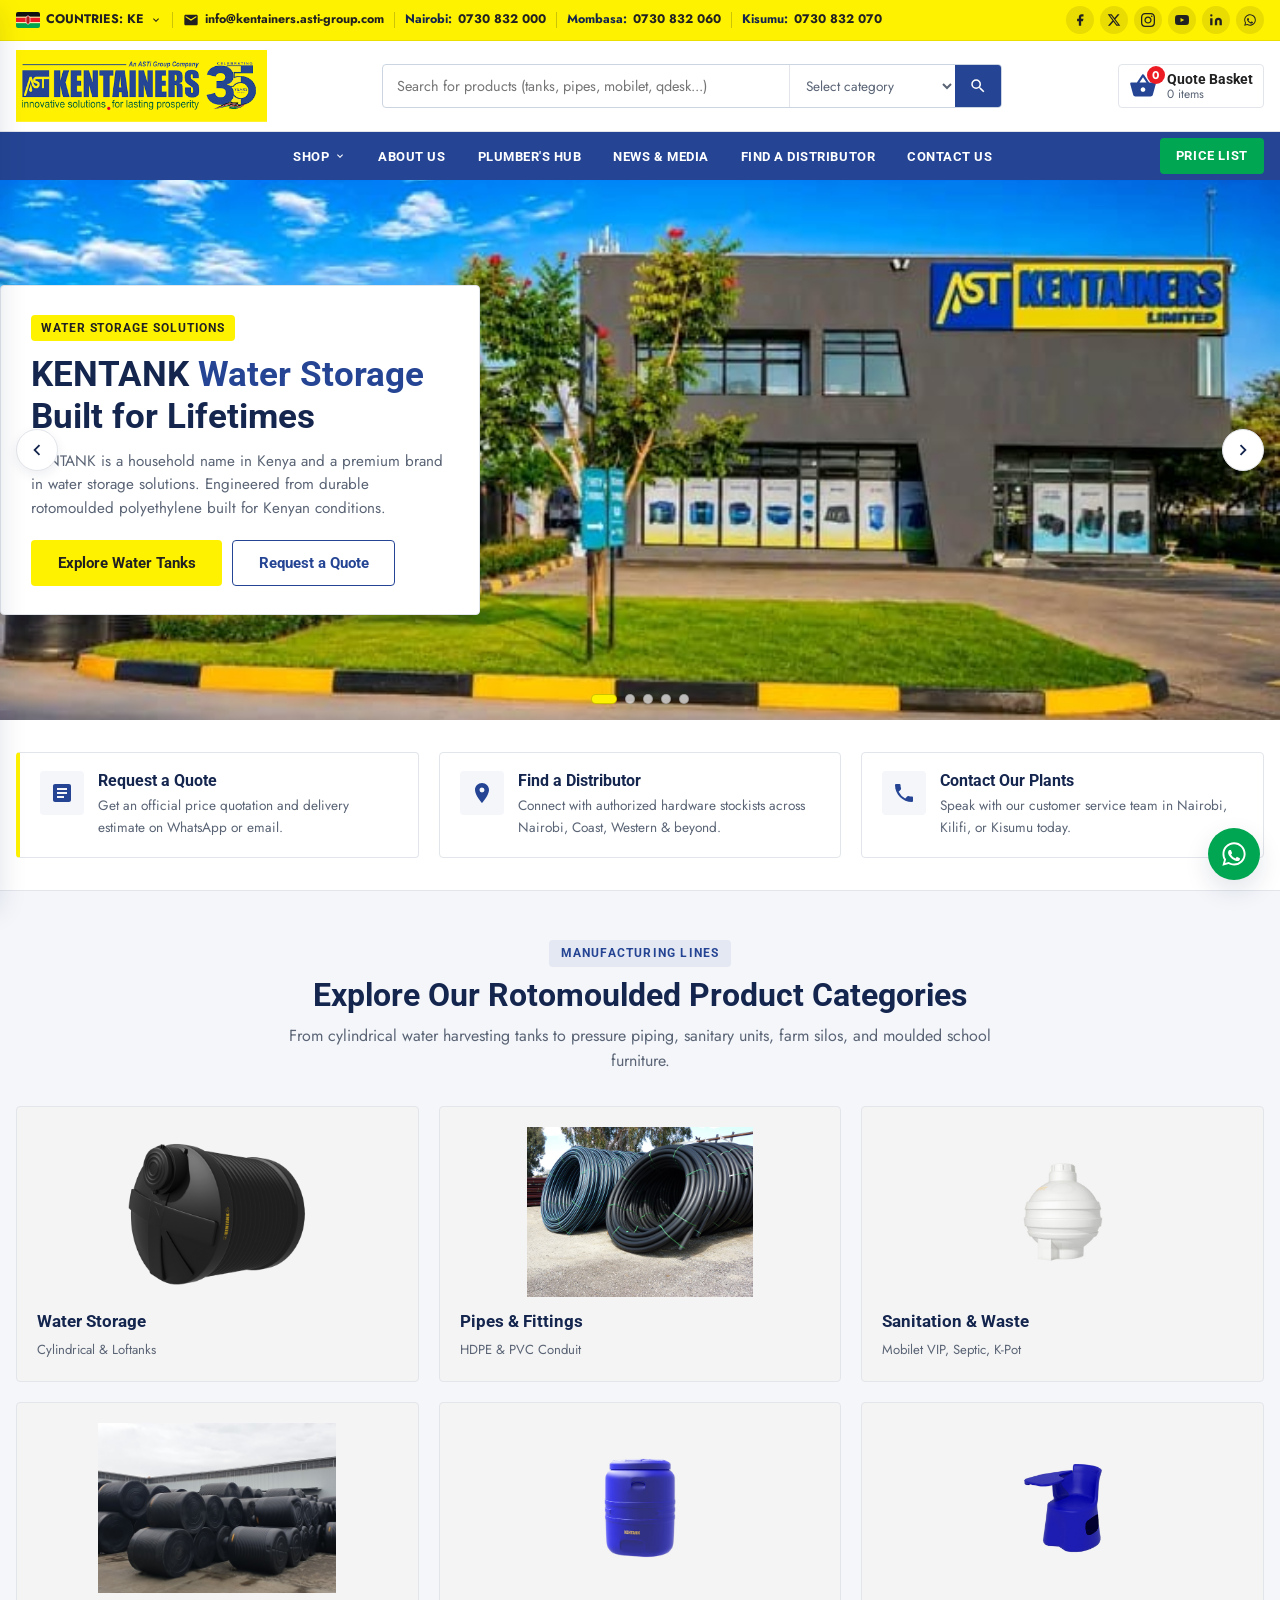
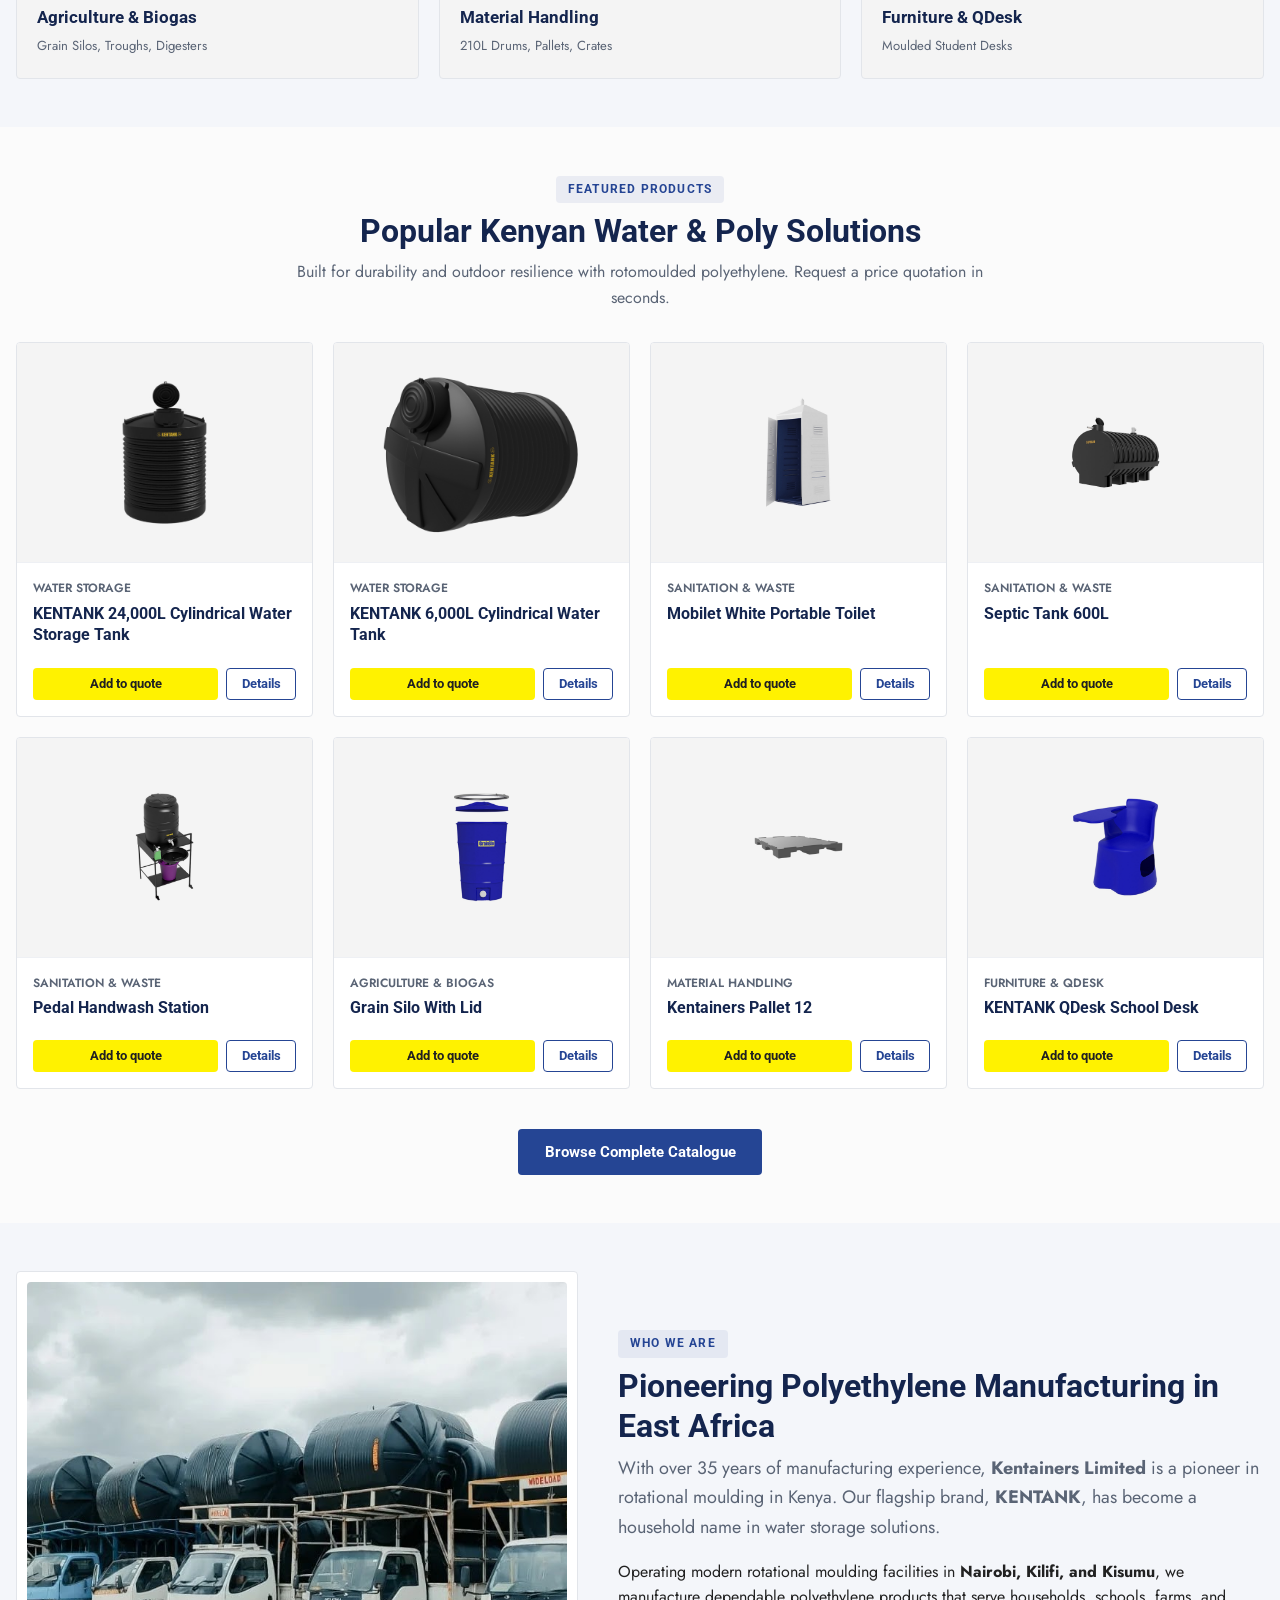
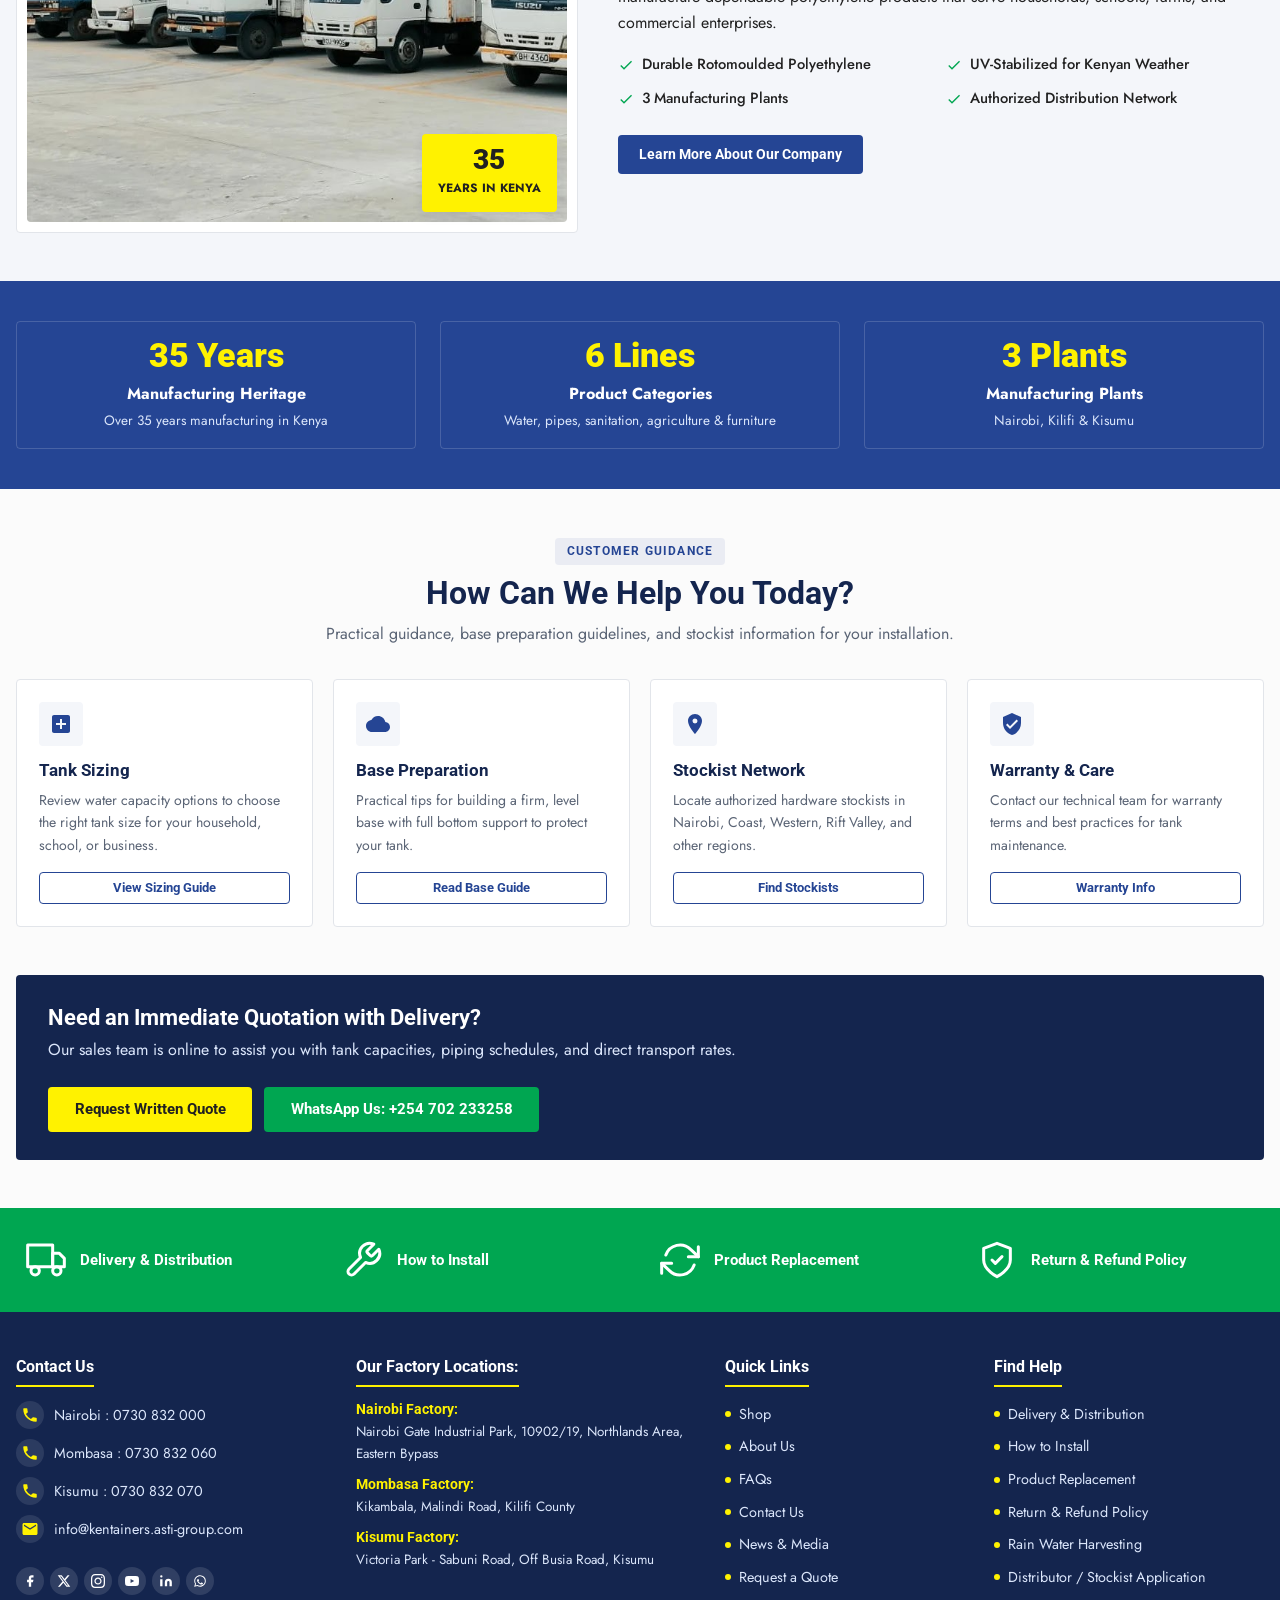
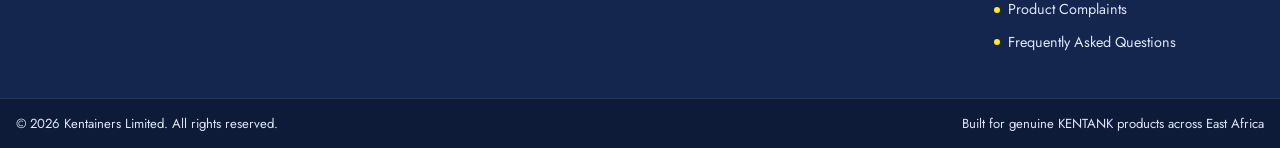
==== commit 27894261: "Reapply "Rebuild home page, header and About to match live site; add new products; remove tints" Thi" ====
--- a/index.html
+++ b/index.html
@@ -169,10 +169,10 @@
 
       <!-- Slider Arrows -->
       <button type="button" class="slider-arrow slider-prev" aria-label="Previous slide">
-        <svg width="22" height="22" viewBox="0 0 24 24"><path d="M15.41 7.41L14 6l-6 6 6 6 1.41-1.41L10.83 12z"/></svg>
+        <svg viewBox="0 0 24 24"><path d="M15.41 7.41L14 6l-6 6 6 6 1.41-1.41L10.83 12z"/></svg>
       </button>
       <button type="button" class="slider-arrow slider-next" aria-label="Next slide">
-        <svg width="22" height="22" viewBox="0 0 24 24"><path d="M10 6L8.59 7.41 13.17 12l-4.58 4.59L10 18l6-6z"/></svg>
+        <svg viewBox="0 0 24 24"><path d="M10 6L8.59 7.41 13.17 12l-4.58 4.59L10 18l6-6z"/></svg>
       </button>
 
       <!-- Slider Dots -->
@@ -191,7 +191,7 @@
         <div class="quick-actions-grid">
           <a href="request-a-quote.html" class="quick-action-card highlight">
             <div class="action-card-icon">
-              <svg width="24" height="24" viewBox="0 0 24 24"><path d="M19 3H5c-1.1 0-2 .9-2 2v14c0 1.1.9 2 2 2h14c1.1 0 2-.9 2-2V5c0-1.1-.9-2-2-2zm-5 14H7v-2h7v2zm3-4H7v-2h10v2zm0-4H7V7h10v2z"/></svg>
+              <svg viewBox="0 0 24 24"><path d="M19 3H5c-1.1 0-2 .9-2 2v14c0 1.1.9 2 2 2h14c1.1 0 2-.9 2-2V5c0-1.1-.9-2-2-2zm-5 14H7v-2h7v2zm3-4H7v-2h10v2zm0-4H7V7h10v2z"/></svg>
             </div>
             <div>
               <h3 class="action-card-title">Request a Quote</h3>
@@ -201,7 +201,7 @@
 
           <a href="find-a-distributor.html" class="quick-action-card">
             <div class="action-card-icon">
-              <svg width="24" height="24" viewBox="0 0 24 24"><path d="M12 2C8.13 2 5 5.13 5 9c0 5.25 7 13 7 13s7-7.75 7-13c0-3.87-3.13-7-7-7zm0 9.5a2.5 2.5 0 010-5 2.5 2.5 0 010 5z"/></svg>
+              <svg viewBox="0 0 24 24"><path d="M12 2C8.13 2 5 5.13 5 9c0 5.25 7 13 7 13s7-7.75 7-13c0-3.87-3.13-7-7-7zm0 9.5a2.5 2.5 0 010-5 2.5 2.5 0 010 5z"/></svg>
             </div>
             <div>
               <h3 class="action-card-title">Find a Distributor</h3>
@@ -211,7 +211,7 @@
 
           <a href="contact-us.html" class="quick-action-card">
             <div class="action-card-icon">
-              <svg width="24" height="24" viewBox="0 0 24 24"><path d="M6.62 10.79a15.053 15.053 0 006.59 6.59l2.2-2.2a1 1 0 011.02-.24c1.12.37 2.33.57 3.57.57.55 0 1 .45 1 1V20a1 1 0 01-1 1c-9.39 0-17-7.61-17-17a1 1 0 011-1h3.5a1 1 0 011 1c0 1.25.2 2.45.57 3.57.11.35.03.74-.25 1.02l-2.2 2.2z"/></svg>
+              <svg viewBox="0 0 24 24"><path d="M6.62 10.79a15.053 15.053 0 006.59 6.59l2.2-2.2a1 1 0 011.02-.24c1.12.37 2.33.57 3.57.57.55 0 1 .45 1 1V20a1 1 0 01-1 1c-9.39 0-17-7.61-17-17a1 1 0 011-1h3.5a1 1 0 011 1c0 1.25.2 2.45.57 3.57.11.35.03.74-.25 1.02l-2.2 2.2z"/></svg>
             </div>
             <div>
               <h3 class="action-card-title">Contact Our Plants</h3>
@@ -344,19 +344,19 @@
 
             <div class="about-bullets">
               <div class="bullet-item">
-                <svg width="16" height="16" viewBox="0 0 24 24"><path d="M9 16.17L4.83 12l-1.42 1.41L9 19 21 7l-1.41-1.41z"/></svg>
+                <svg viewBox="0 0 24 24"><path d="M9 16.17L4.83 12l-1.42 1.41L9 19 21 7l-1.41-1.41z"/></svg>
                 <span>Durable Rotomoulded Polyethylene</span>
               </div>
               <div class="bullet-item">
-                <svg width="16" height="16" viewBox="0 0 24 24"><path d="M9 16.17L4.83 12l-1.42 1.41L9 19 21 7l-1.41-1.41z"/></svg>
+                <svg viewBox="0 0 24 24"><path d="M9 16.17L4.83 12l-1.42 1.41L9 19 21 7l-1.41-1.41z"/></svg>
                 <span>UV-Stabilized for Kenyan Weather</span>
               </div>
               <div class="bullet-item">
-                <svg width="16" height="16" viewBox="0 0 24 24"><path d="M9 16.17L4.83 12l-1.42 1.41L9 19 21 7l-1.41-1.41z"/></svg>
+                <svg viewBox="0 0 24 24"><path d="M9 16.17L4.83 12l-1.42 1.41L9 19 21 7l-1.41-1.41z"/></svg>
                 <span>3 Manufacturing Plants</span>
               </div>
               <div class="bullet-item">
-                <svg width="16" height="16" viewBox="0 0 24 24"><path d="M9 16.17L4.83 12l-1.42 1.41L9 19 21 7l-1.41-1.41z"/></svg>
+                <svg viewBox="0 0 24 24"><path d="M9 16.17L4.83 12l-1.42 1.41L9 19 21 7l-1.41-1.41z"/></svg>
                 <span>Authorized Distribution Network</span>
               </div>
             </div>
@@ -403,7 +403,7 @@
         <div class="find-help-grid">
           <div class="help-card">
             <div class="help-card-icon">
-              <svg width="24" height="24" viewBox="0 0 24 24"><path d="M19 3H5c-1.1 0-2 .9-2 2v14c0 1.1.9 2 2 2h14c1.1 0 2-.9 2-2V5c0-1.1-.9-2-2-2zm-2 10h-4v4h-2v-4H7v-2h4V7h2v4h4v2z"/></svg>
+              <svg viewBox="0 0 24 24"><path d="M19 3H5c-1.1 0-2 .9-2 2v14c0 1.1.9 2 2 2h14c1.1 0 2-.9 2-2V5c0-1.1-.9-2-2-2zm-2 10h-4v4h-2v-4H7v-2h4V7h2v4h4v2z"/></svg>
             </div>
             <h3 class="help-card-title">Tank Sizing</h3>
             <p class="help-card-desc">Review water capacity options to choose the right tank size for your household, school, or business.</p>
@@ -412,7 +412,7 @@
 
           <div class="help-card">
             <div class="help-card-icon">
-              <svg width="24" height="24" viewBox="0 0 24 24"><path d="M19.35 10.04C18.67 6.59 15.64 4 12 4 9.11 4 6.6 5.64 5.35 8.04 2.34 8.36 0 10.91 0 14c0 3.31 2.69 6 6 6h13c2.76 0 5-2.24 5-5 0-2.64-2.05-4.78-4.65-4.96z"/></svg>
+              <svg viewBox="0 0 24 24"><path d="M19.35 10.04C18.67 6.59 15.64 4 12 4 9.11 4 6.6 5.64 5.35 8.04 2.34 8.36 0 10.91 0 14c0 3.31 2.69 6 6 6h13c2.76 0 5-2.24 5-5 0-2.64-2.05-4.78-4.65-4.96z"/></svg>
             </div>
             <h3 class="help-card-title">Base Preparation</h3>
             <p class="help-card-desc">Practical tips for building a firm, level base with full bottom support to protect your tank.</p>
@@ -421,7 +421,7 @@
 
           <div class="help-card">
             <div class="help-card-icon">
-              <svg width="24" height="24" viewBox="0 0 24 24"><path d="M12 2C8.13 2 5 5.13 5 9c0 5.25 7 13 7 13s7-7.75 7-13c0-3.87-3.13-7-7-7zm0 9.5a2.5 2.5 0 010-5 2.5 2.5 0 010 5z"/></svg>
+              <svg viewBox="0 0 24 24"><path d="M12 2C8.13 2 5 5.13 5 9c0 5.25 7 13 7 13s7-7.75 7-13c0-3.87-3.13-7-7-7zm0 9.5a2.5 2.5 0 010-5 2.5 2.5 0 010 5z"/></svg>
             </div>
             <h3 class="help-card-title">Stockist Network</h3>
             <p class="help-card-desc">Locate authorized hardware stockists in Nairobi, Coast, Western, Rift Valley, and other regions.</p>
@@ -430,7 +430,7 @@
 
           <div class="help-card">
             <div class="help-card-icon">
-              <svg width="24" height="24" viewBox="0 0 24 24"><path d="M12 1L3 5v6c0 5.55 3.84 10.74 9 12 5.16-1.26 9-6.45 9-12V5l-9-4zm-2 16l-4-4 1.41-1.41L10 14.17l6.59-6.59L18 9l-8 8z"/></svg>
+              <svg viewBox="0 0 24 24"><path d="M12 1L3 5v6c0 5.55 3.84 10.74 9 12 5.16-1.26 9-6.45 9-12V5l-9-4zm-2 16l-4-4 1.41-1.41L10 14.17l6.59-6.59L18 9l-8 8z"/></svg>
             </div>
             <h3 class="help-card-title">Warranty & Care</h3>
             <p class="help-card-desc">Contact our technical team for warranty terms and best practices for tank maintenance.</p>
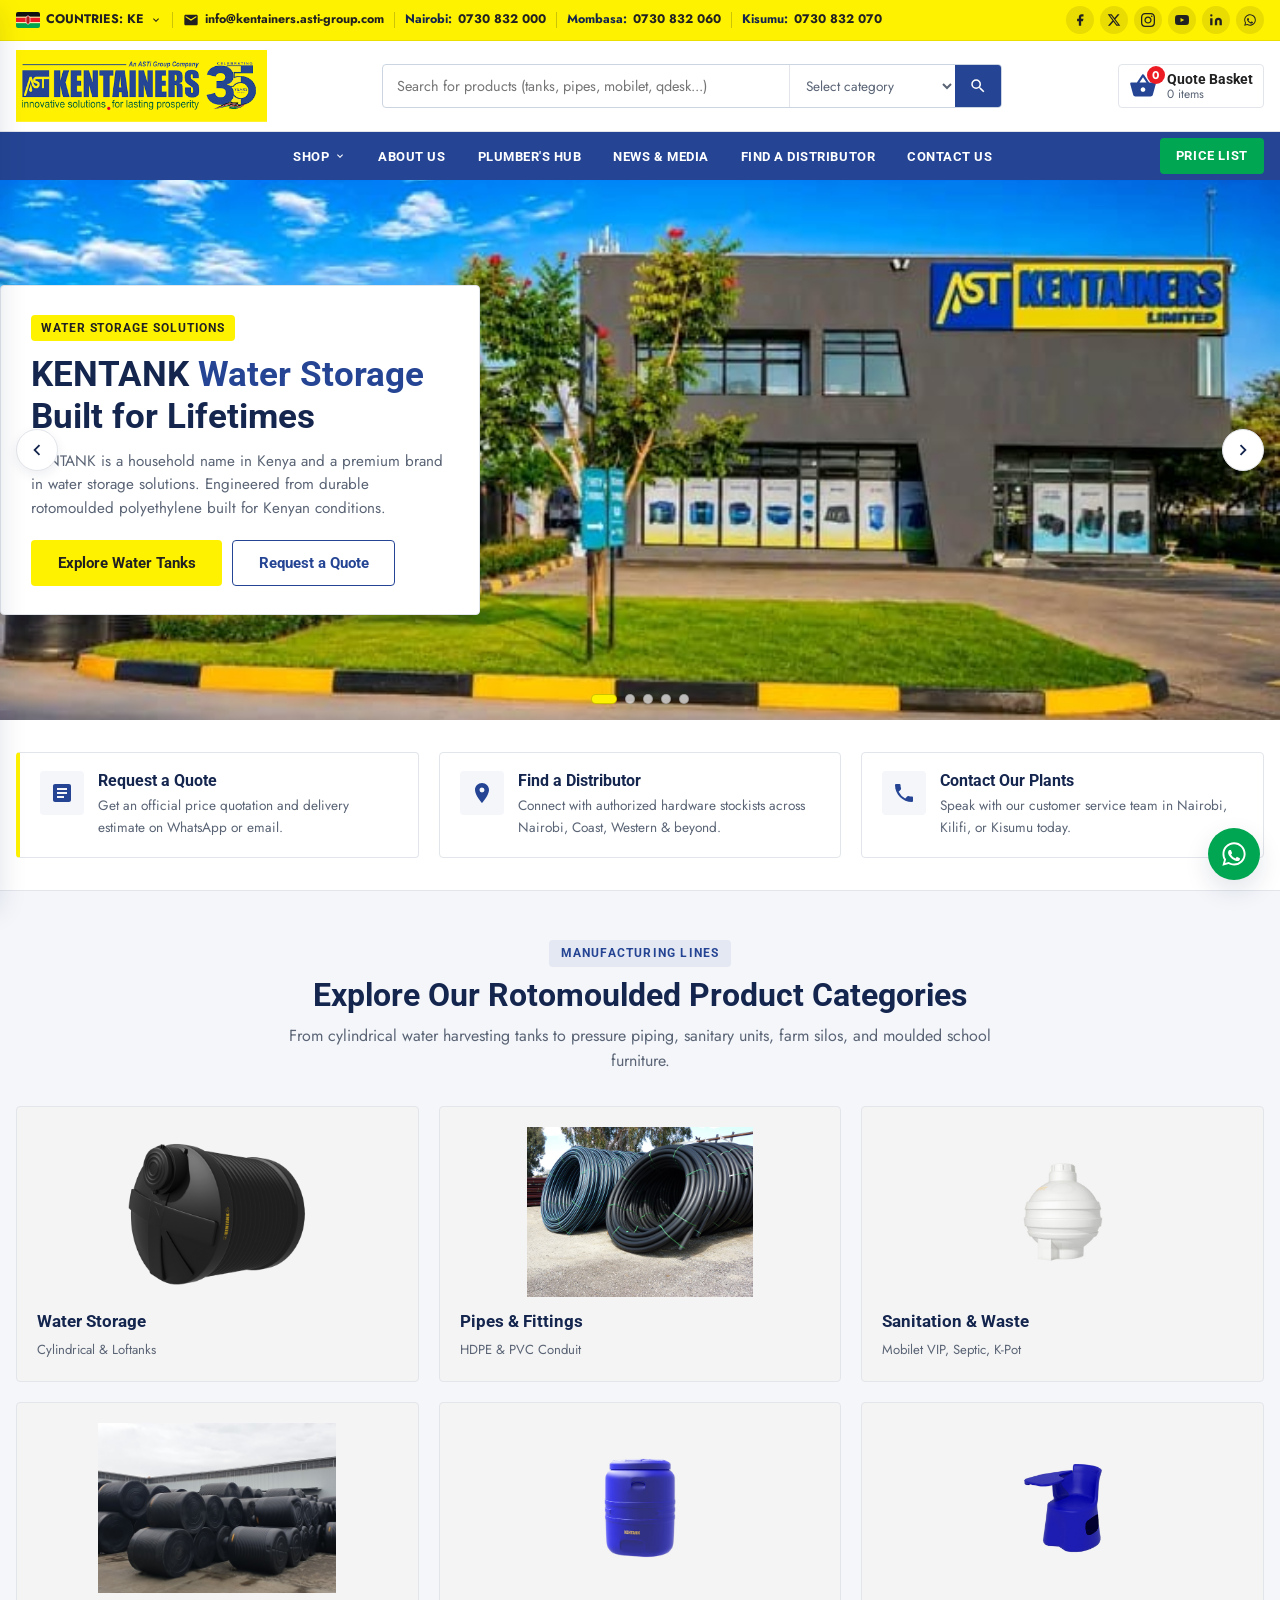
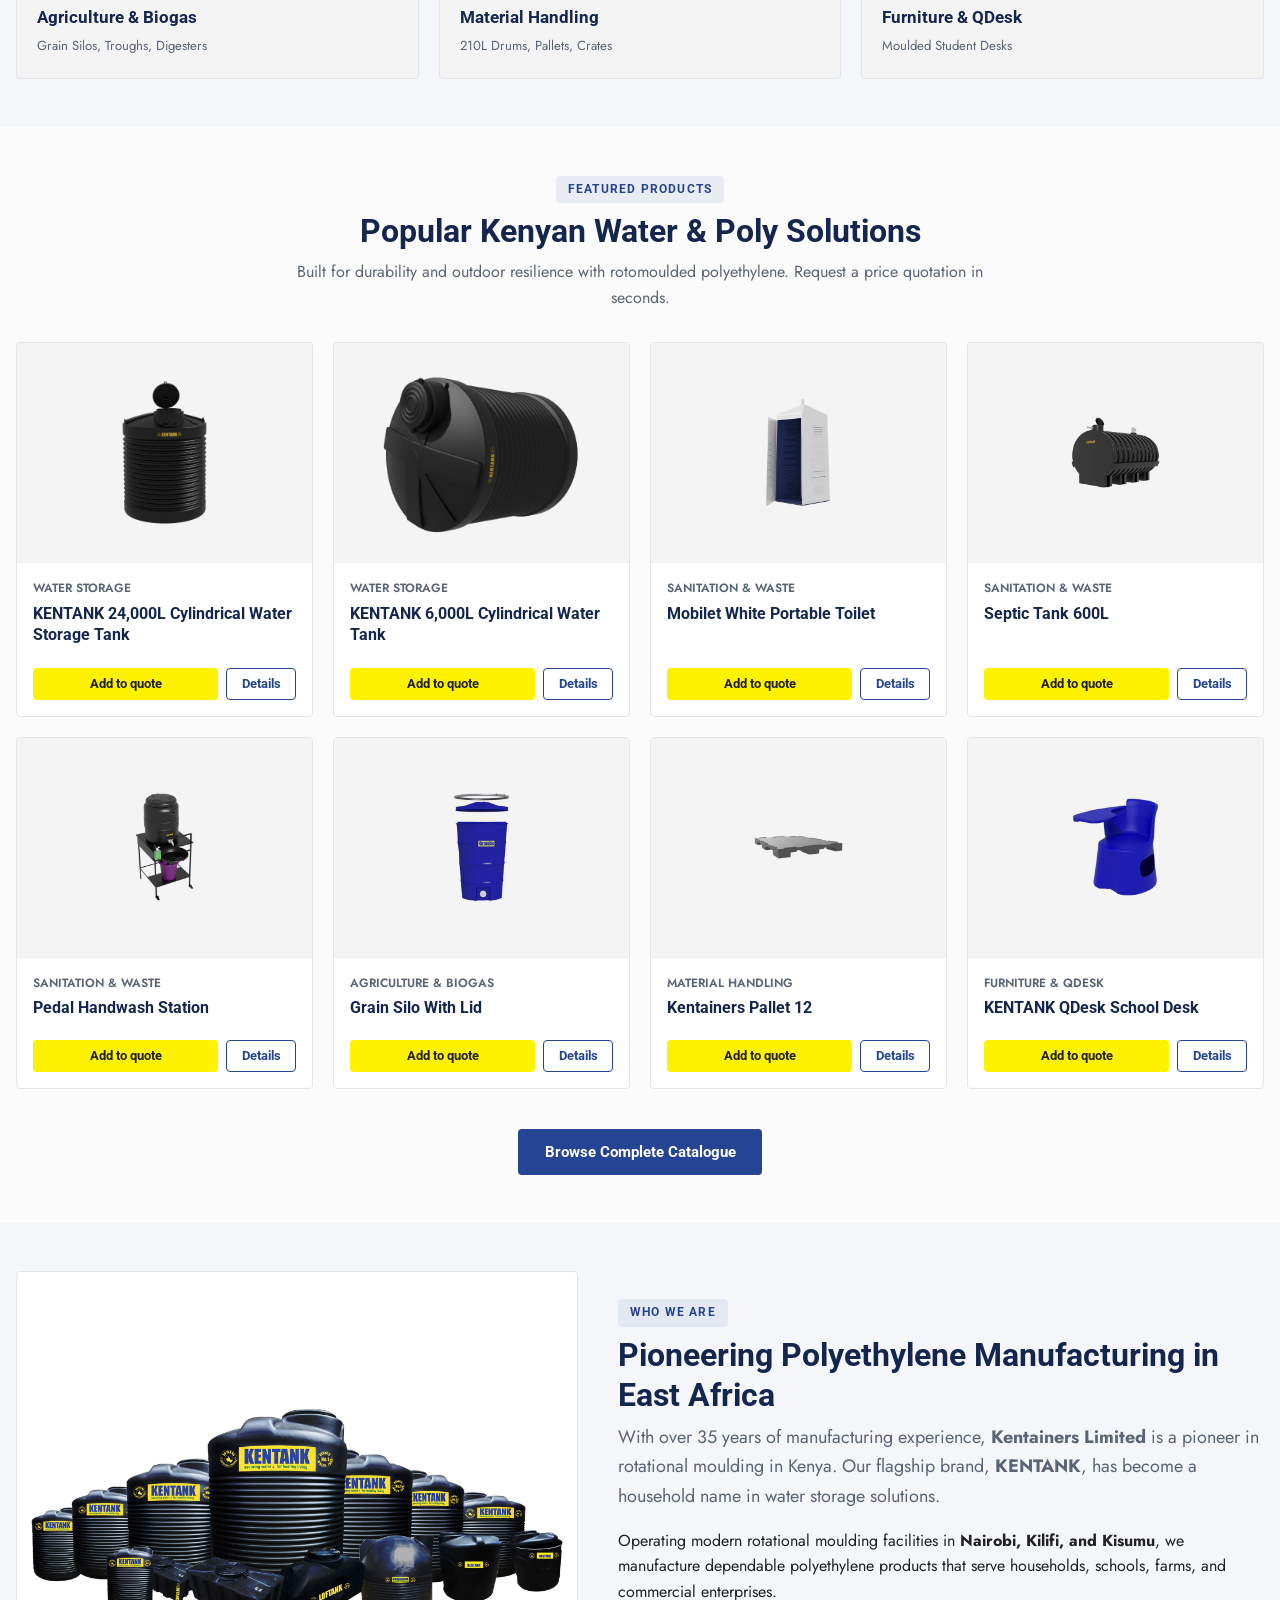
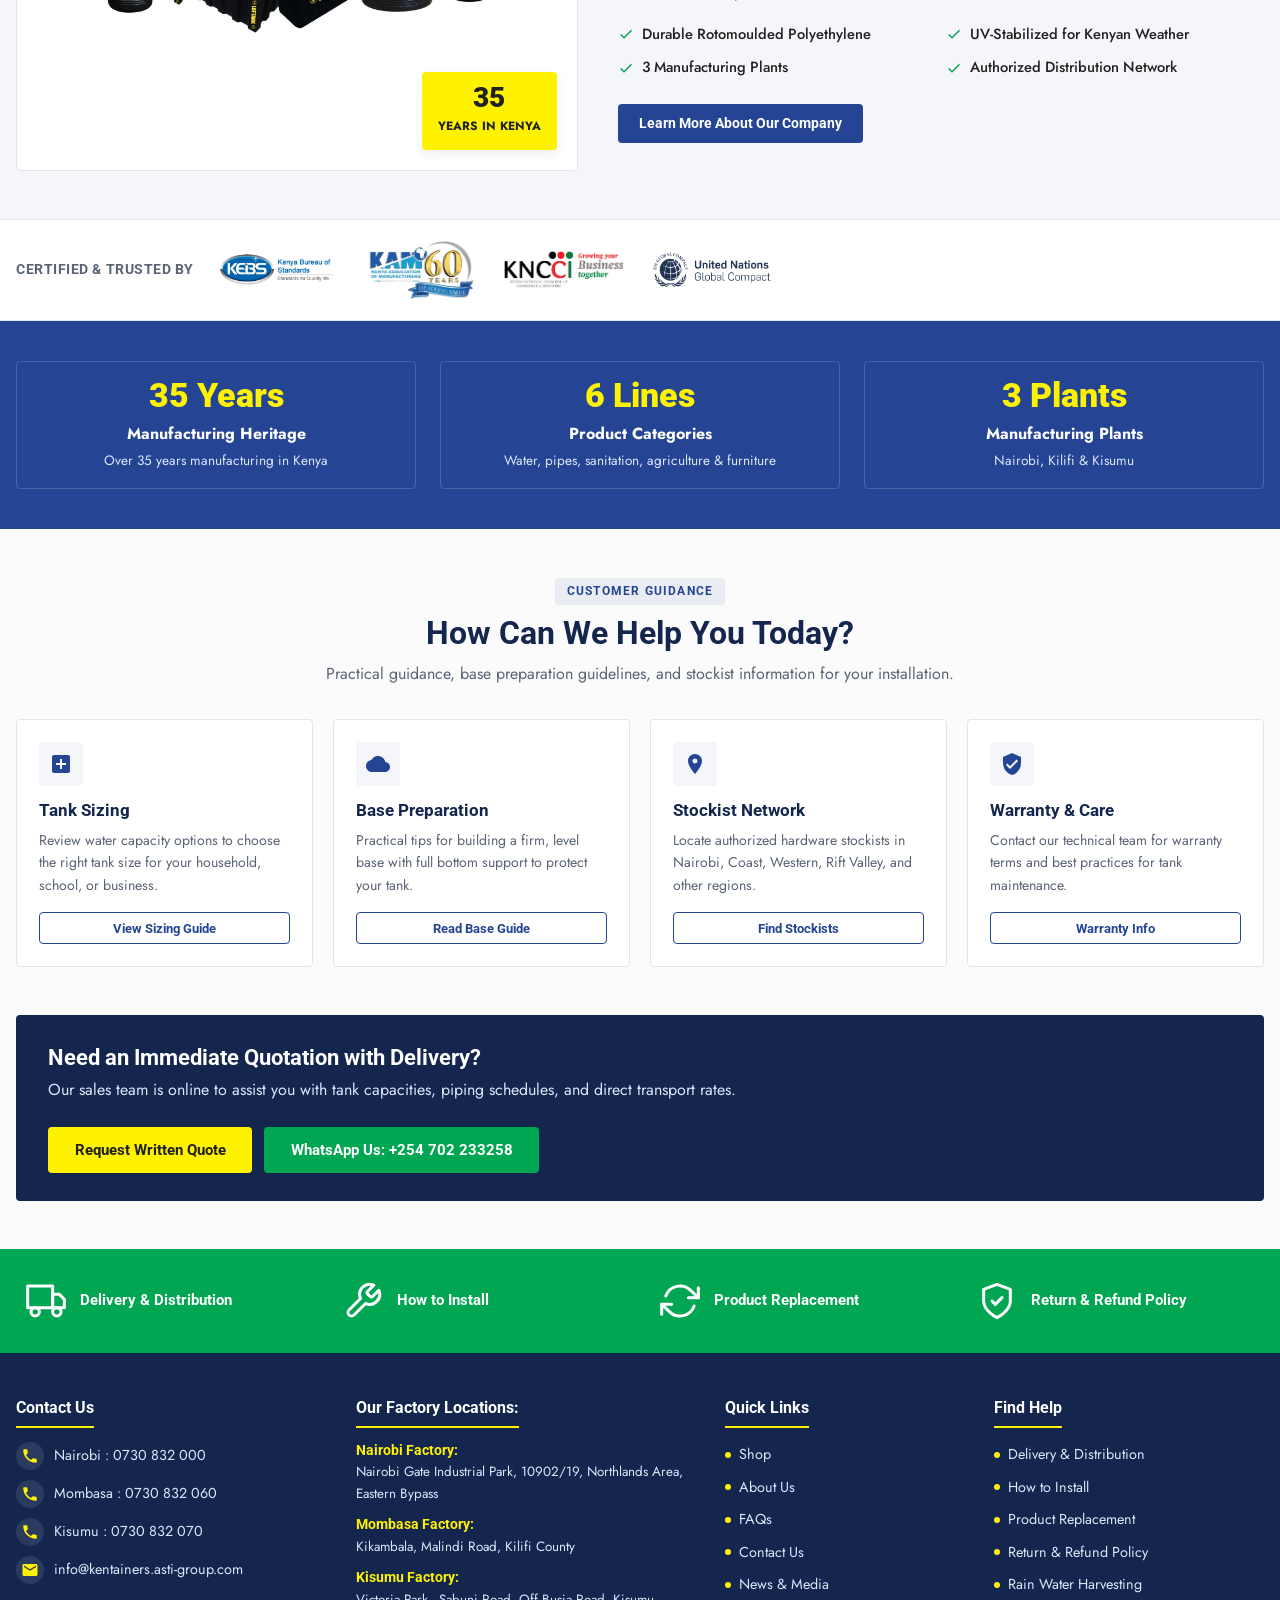
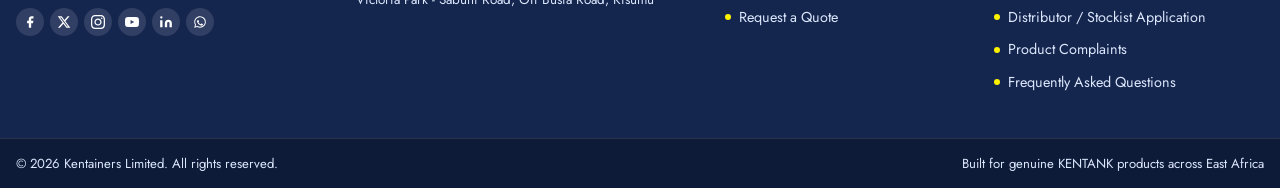
==== commit b3dfe0ae: "Add site and certification images to About Us and home page" ====
--- a/index.html
+++ b/index.html
@@ -169,10 +169,10 @@
 
       <!-- Slider Arrows -->
       <button type="button" class="slider-arrow slider-prev" aria-label="Previous slide">
-        <svg viewBox="0 0 24 24"><path d="M15.41 7.41L14 6l-6 6 6 6 1.41-1.41L10.83 12z"/></svg>
+        <svg width="22" height="22" viewBox="0 0 24 24"><path d="M15.41 7.41L14 6l-6 6 6 6 1.41-1.41L10.83 12z"/></svg>
       </button>
       <button type="button" class="slider-arrow slider-next" aria-label="Next slide">
-        <svg viewBox="0 0 24 24"><path d="M10 6L8.59 7.41 13.17 12l-4.58 4.59L10 18l6-6z"/></svg>
+        <svg width="22" height="22" viewBox="0 0 24 24"><path d="M10 6L8.59 7.41 13.17 12l-4.58 4.59L10 18l6-6z"/></svg>
       </button>
 
       <!-- Slider Dots -->
@@ -191,7 +191,7 @@
         <div class="quick-actions-grid">
           <a href="request-a-quote.html" class="quick-action-card highlight">
             <div class="action-card-icon">
-              <svg viewBox="0 0 24 24"><path d="M19 3H5c-1.1 0-2 .9-2 2v14c0 1.1.9 2 2 2h14c1.1 0 2-.9 2-2V5c0-1.1-.9-2-2-2zm-5 14H7v-2h7v2zm3-4H7v-2h10v2zm0-4H7V7h10v2z"/></svg>
+              <svg width="24" height="24" viewBox="0 0 24 24"><path d="M19 3H5c-1.1 0-2 .9-2 2v14c0 1.1.9 2 2 2h14c1.1 0 2-.9 2-2V5c0-1.1-.9-2-2-2zm-5 14H7v-2h7v2zm3-4H7v-2h10v2zm0-4H7V7h10v2z"/></svg>
             </div>
             <div>
               <h3 class="action-card-title">Request a Quote</h3>
@@ -201,7 +201,7 @@
 
           <a href="find-a-distributor.html" class="quick-action-card">
             <div class="action-card-icon">
-              <svg viewBox="0 0 24 24"><path d="M12 2C8.13 2 5 5.13 5 9c0 5.25 7 13 7 13s7-7.75 7-13c0-3.87-3.13-7-7-7zm0 9.5a2.5 2.5 0 010-5 2.5 2.5 0 010 5z"/></svg>
+              <svg width="24" height="24" viewBox="0 0 24 24"><path d="M12 2C8.13 2 5 5.13 5 9c0 5.25 7 13 7 13s7-7.75 7-13c0-3.87-3.13-7-7-7zm0 9.5a2.5 2.5 0 010-5 2.5 2.5 0 010 5z"/></svg>
             </div>
             <div>
               <h3 class="action-card-title">Find a Distributor</h3>
@@ -211,7 +211,7 @@
 
           <a href="contact-us.html" class="quick-action-card">
             <div class="action-card-icon">
-              <svg viewBox="0 0 24 24"><path d="M6.62 10.79a15.053 15.053 0 006.59 6.59l2.2-2.2a1 1 0 011.02-.24c1.12.37 2.33.57 3.57.57.55 0 1 .45 1 1V20a1 1 0 01-1 1c-9.39 0-17-7.61-17-17a1 1 0 011-1h3.5a1 1 0 011 1c0 1.25.2 2.45.57 3.57.11.35.03.74-.25 1.02l-2.2 2.2z"/></svg>
+              <svg width="24" height="24" viewBox="0 0 24 24"><path d="M6.62 10.79a15.053 15.053 0 006.59 6.59l2.2-2.2a1 1 0 011.02-.24c1.12.37 2.33.57 3.57.57.55 0 1 .45 1 1V20a1 1 0 01-1 1c-9.39 0-17-7.61-17-17a1 1 0 011-1h3.5a1 1 0 011 1c0 1.25.2 2.45.57 3.57.11.35.03.74-.25 1.02l-2.2 2.2z"/></svg>
             </div>
             <div>
               <h3 class="action-card-title">Contact Our Plants</h3>
@@ -325,7 +325,7 @@
       <div class="container">
         <div class="about-teaser-grid">
           <div class="about-teaser-img-wrap">
-            <img src="images/web/countrywide-delivery.jpg" alt="Kentainers distribution logistics fleet" class="about-teaser-img" loading="lazy" width="738" height="738">
+            <img src="images/site/about-product-family.jpg" alt="Kentainers complete product family – tanks, pipes, sanitation and furniture" class="about-teaser-img" loading="lazy" width="800" height="600">
             <div class="about-experience-badge">
               <span class="experience-years">35</span>
               <span class="experience-text">Years in Kenya</span>
@@ -344,25 +344,38 @@
 
             <div class="about-bullets">
               <div class="bullet-item">
-                <svg viewBox="0 0 24 24"><path d="M9 16.17L4.83 12l-1.42 1.41L9 19 21 7l-1.41-1.41z"/></svg>
+                <svg width="16" height="16" viewBox="0 0 24 24"><path d="M9 16.17L4.83 12l-1.42 1.41L9 19 21 7l-1.41-1.41z"/></svg>
                 <span>Durable Rotomoulded Polyethylene</span>
               </div>
               <div class="bullet-item">
-                <svg viewBox="0 0 24 24"><path d="M9 16.17L4.83 12l-1.42 1.41L9 19 21 7l-1.41-1.41z"/></svg>
+                <svg width="16" height="16" viewBox="0 0 24 24"><path d="M9 16.17L4.83 12l-1.42 1.41L9 19 21 7l-1.41-1.41z"/></svg>
                 <span>UV-Stabilized for Kenyan Weather</span>
               </div>
               <div class="bullet-item">
-                <svg viewBox="0 0 24 24"><path d="M9 16.17L4.83 12l-1.42 1.41L9 19 21 7l-1.41-1.41z"/></svg>
+                <svg width="16" height="16" viewBox="0 0 24 24"><path d="M9 16.17L4.83 12l-1.42 1.41L9 19 21 7l-1.41-1.41z"/></svg>
                 <span>3 Manufacturing Plants</span>
               </div>
               <div class="bullet-item">
-                <svg viewBox="0 0 24 24"><path d="M9 16.17L4.83 12l-1.42 1.41L9 19 21 7l-1.41-1.41z"/></svg>
+                <svg width="16" height="16" viewBox="0 0 24 24"><path d="M9 16.17L4.83 12l-1.42 1.41L9 19 21 7l-1.41-1.41z"/></svg>
                 <span>Authorized Distribution Network</span>
               </div>
             </div>
 
             <a href="about-us.html" class="btn btn-primary">Learn More About Our Company</a>
           </div>
+        </div>
+      </div>
+    </section>
+
+    <!-- Certifications Trust Bar -->
+    <section class="cert-trust-bar" aria-label="Certifications and memberships">
+      <div class="container">
+        <p class="cert-trust-label">Certified &amp; Trusted By</p>
+        <div class="cert-trust-logos">
+          <img src="images/certifications/kebs.jpg" alt="Kenya Bureau of Standards" class="cert-trust-logo" loading="lazy" width="120" height="60">
+          <img src="images/certifications/kam.png" alt="Kenya Association of Manufacturers" class="cert-trust-logo" loading="lazy" width="120" height="60">
+          <img src="images/certifications/kncci.png" alt="Kenya National Chamber of Commerce and Industry" class="cert-trust-logo" loading="lazy" width="120" height="60">
+          <img src="images/certifications/un-global-compact.png" alt="UN Global Compact" class="cert-trust-logo" loading="lazy" width="120" height="60">
         </div>
       </div>
     </section>
@@ -403,7 +416,7 @@
         <div class="find-help-grid">
           <div class="help-card">
             <div class="help-card-icon">
-              <svg viewBox="0 0 24 24"><path d="M19 3H5c-1.1 0-2 .9-2 2v14c0 1.1.9 2 2 2h14c1.1 0 2-.9 2-2V5c0-1.1-.9-2-2-2zm-2 10h-4v4h-2v-4H7v-2h4V7h2v4h4v2z"/></svg>
+              <svg width="24" height="24" viewBox="0 0 24 24"><path d="M19 3H5c-1.1 0-2 .9-2 2v14c0 1.1.9 2 2 2h14c1.1 0 2-.9 2-2V5c0-1.1-.9-2-2-2zm-2 10h-4v4h-2v-4H7v-2h4V7h2v4h4v2z"/></svg>
             </div>
             <h3 class="help-card-title">Tank Sizing</h3>
             <p class="help-card-desc">Review water capacity options to choose the right tank size for your household, school, or business.</p>
@@ -412,7 +425,7 @@
 
           <div class="help-card">
             <div class="help-card-icon">
-              <svg viewBox="0 0 24 24"><path d="M19.35 10.04C18.67 6.59 15.64 4 12 4 9.11 4 6.6 5.64 5.35 8.04 2.34 8.36 0 10.91 0 14c0 3.31 2.69 6 6 6h13c2.76 0 5-2.24 5-5 0-2.64-2.05-4.78-4.65-4.96z"/></svg>
+              <svg width="24" height="24" viewBox="0 0 24 24"><path d="M19.35 10.04C18.67 6.59 15.64 4 12 4 9.11 4 6.6 5.64 5.35 8.04 2.34 8.36 0 10.91 0 14c0 3.31 2.69 6 6 6h13c2.76 0 5-2.24 5-5 0-2.64-2.05-4.78-4.65-4.96z"/></svg>
             </div>
             <h3 class="help-card-title">Base Preparation</h3>
             <p class="help-card-desc">Practical tips for building a firm, level base with full bottom support to protect your tank.</p>
@@ -421,7 +434,7 @@
 
           <div class="help-card">
             <div class="help-card-icon">
-              <svg viewBox="0 0 24 24"><path d="M12 2C8.13 2 5 5.13 5 9c0 5.25 7 13 7 13s7-7.75 7-13c0-3.87-3.13-7-7-7zm0 9.5a2.5 2.5 0 010-5 2.5 2.5 0 010 5z"/></svg>
+              <svg width="24" height="24" viewBox="0 0 24 24"><path d="M12 2C8.13 2 5 5.13 5 9c0 5.25 7 13 7 13s7-7.75 7-13c0-3.87-3.13-7-7-7zm0 9.5a2.5 2.5 0 010-5 2.5 2.5 0 010 5z"/></svg>
             </div>
             <h3 class="help-card-title">Stockist Network</h3>
             <p class="help-card-desc">Locate authorized hardware stockists in Nairobi, Coast, Western, Rift Valley, and other regions.</p>
@@ -430,7 +443,7 @@
 
           <div class="help-card">
             <div class="help-card-icon">
-              <svg viewBox="0 0 24 24"><path d="M12 1L3 5v6c0 5.55 3.84 10.74 9 12 5.16-1.26 9-6.45 9-12V5l-9-4zm-2 16l-4-4 1.41-1.41L10 14.17l6.59-6.59L18 9l-8 8z"/></svg>
+              <svg width="24" height="24" viewBox="0 0 24 24"><path d="M12 1L3 5v6c0 5.55 3.84 10.74 9 12 5.16-1.26 9-6.45 9-12V5l-9-4zm-2 16l-4-4 1.41-1.41L10 14.17l6.59-6.59L18 9l-8 8z"/></svg>
             </div>
             <h3 class="help-card-title">Warranty & Care</h3>
             <p class="help-card-desc">Contact our technical team for warranty terms and best practices for tank maintenance.</p>
--- a/css/style.css
+++ b/css/style.css
@@ -2757,6 +2757,126 @@
 }
 
 /* ==========================================================================
+   ABOUT PAGE – PHOTO STRIP & CERTIFICATIONS
+   ========================================================================== */
+
+/* 4-column photo strip on about-us.html */
+.about-photo-strip {
+  display: grid;
+  grid-template-columns: repeat(4, 1fr);
+  gap: 16px;
+  margin-top: 32px;
+}
+
+.about-photo-item {
+  margin: 0;
+  border-radius: var(--radius);
+  overflow: hidden;
+  border: 1px solid var(--border);
+  background: var(--tile);
+}
+
+.about-photo-img {
+  width: 100%;
+  height: 220px;
+  object-fit: cover;
+  display: block;
+}
+
+.about-photo-item figcaption {
+  font-size: 0.82rem;
+  color: var(--text-muted);
+  padding: 8px 12px;
+  font-family: var(--font-heading);
+  font-weight: 600;
+}
+
+/* Full certifications strip on about-us.html */
+.cert-strip {
+  display: flex;
+  align-items: center;
+  justify-content: center;
+  flex-wrap: wrap;
+  gap: 32px;
+  margin-top: 32px;
+  padding: 32px;
+  background: var(--white);
+  border: 1px solid var(--border);
+  border-radius: var(--radius);
+}
+
+.cert-item {
+  display: flex;
+  flex-direction: column;
+  align-items: center;
+  gap: 10px;
+  flex: 1 1 160px;
+  max-width: 200px;
+}
+
+.cert-logo {
+  max-width: 160px;
+  max-height: 80px;
+  width: auto;
+  height: auto;
+  object-fit: contain;
+  display: block;
+  /* No filter/tint per spec */
+}
+
+.cert-label {
+  font-size: 0.8rem;
+  color: var(--text-muted);
+  text-align: center;
+  font-weight: 600;
+}
+
+/* Slim trust bar on index.html (compact row of cert logos) */
+.cert-trust-bar {
+  background: var(--white);
+  border-top: 1px solid var(--border);
+  border-bottom: 1px solid var(--border);
+  padding: 20px 0;
+}
+
+.cert-trust-bar .container {
+  display: flex;
+  align-items: center;
+  gap: 24px;
+  flex-wrap: wrap;
+}
+
+.cert-trust-label {
+  font-family: var(--font-heading);
+  font-weight: 700;
+  font-size: 0.85rem;
+  color: var(--text-muted);
+  white-space: nowrap;
+  text-transform: uppercase;
+  letter-spacing: 0.04em;
+  margin: 0;
+  flex-shrink: 0;
+}
+
+.cert-trust-logos {
+  display: flex;
+  align-items: center;
+  gap: 28px;
+  flex-wrap: wrap;
+  flex: 1;
+}
+
+.cert-trust-logo {
+  max-width: 120px;
+  max-height: 60px;
+  width: auto;
+  height: auto;
+  object-fit: contain;
+  display: block;
+  /* No filter per spec */
+}
+
+/* ==========================================================================
    RESPONSIVE BREAKPOINTS (Tablet <= 991px, Mobile <= 767px)
    ========================================================================== */
 @media (max-width: 991px) {
@@ -2840,6 +2960,16 @@
   .product-single-grid {
     grid-template-columns: 1fr;
   }
+
+  .about-photo-strip {
+    grid-template-columns: repeat(2, 1fr);
+  }
+
+  .cert-trust-bar .container {
+    flex-direction: column;
+    align-items: flex-start;
+    gap: 14px;
+  }
 }
 
 @media (max-width: 767px) {
@@ -2898,7 +3028,8 @@
   .find-help-strip-grid,
   .footer-main-grid,
   .form-row-2,
-  .about-bullets {
+  .about-bullets,
+  .about-photo-strip {
     grid-template-columns: 1fr;
   }
 
